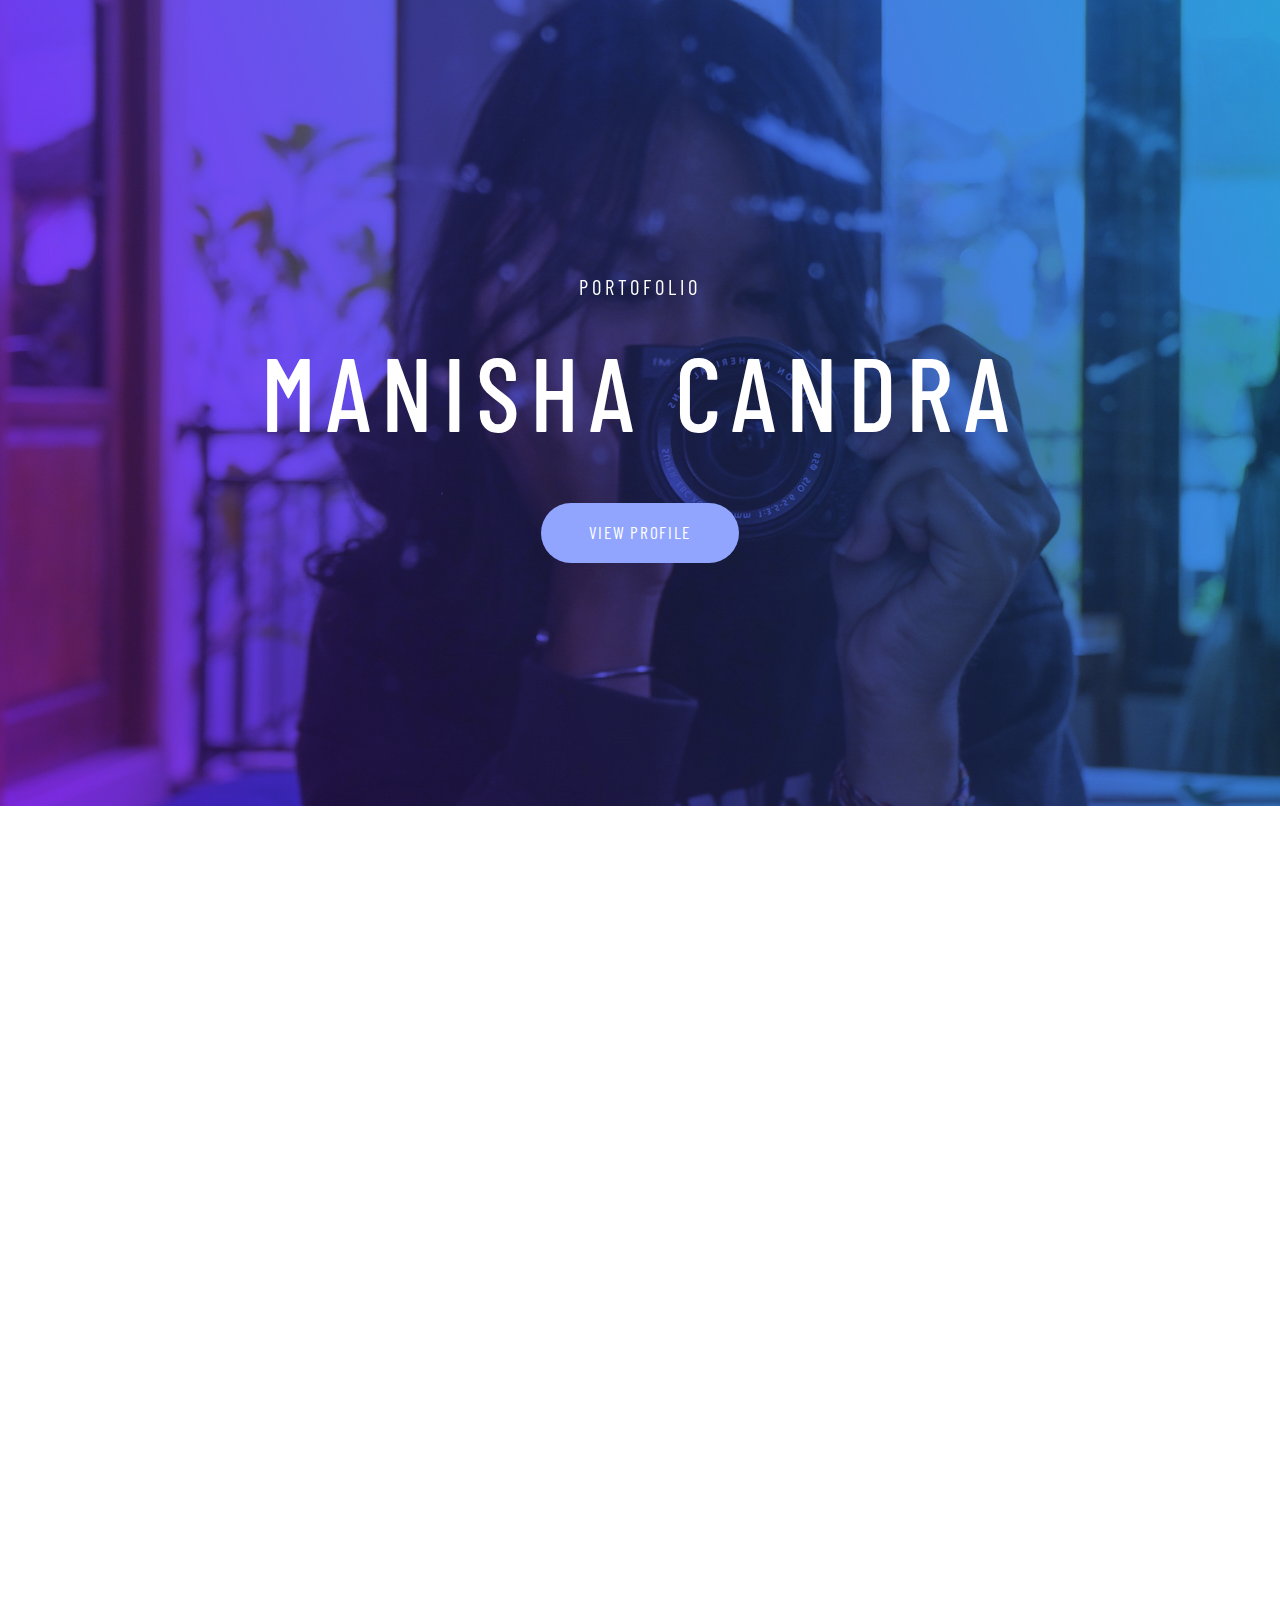
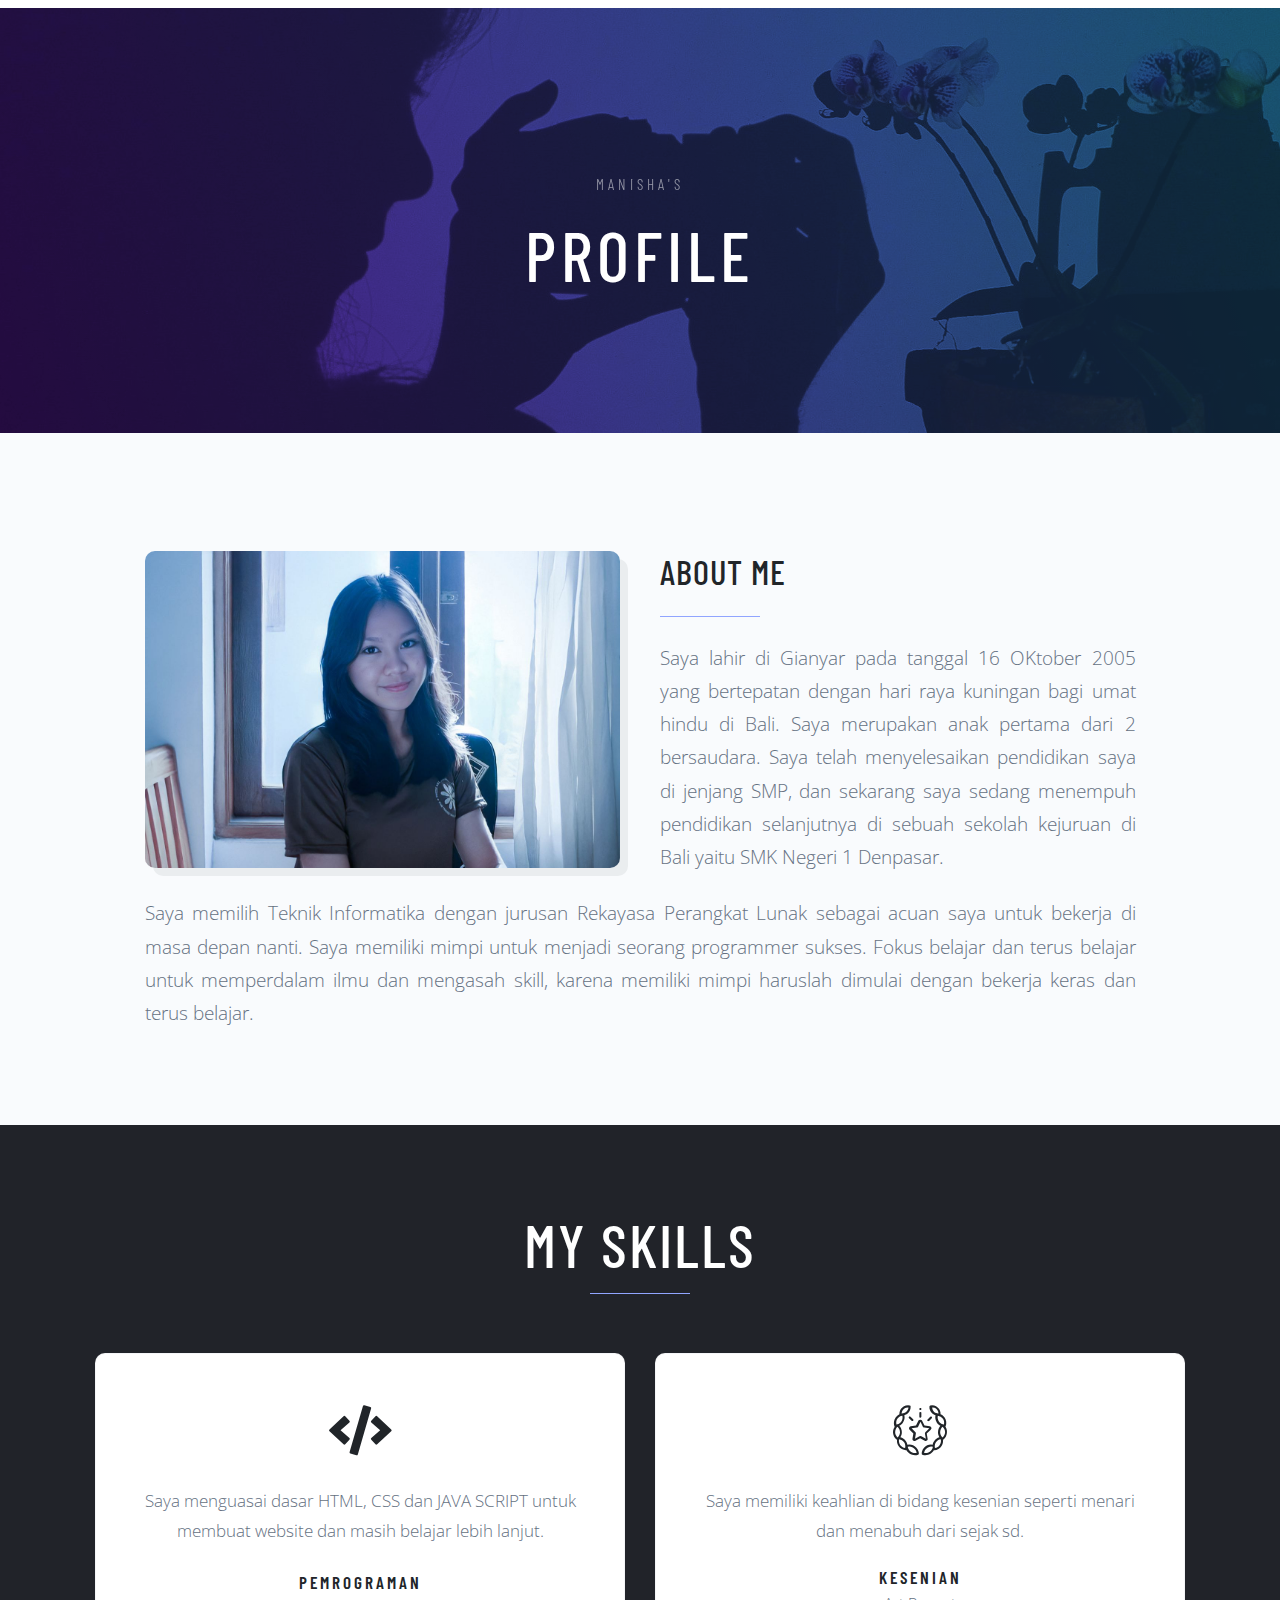
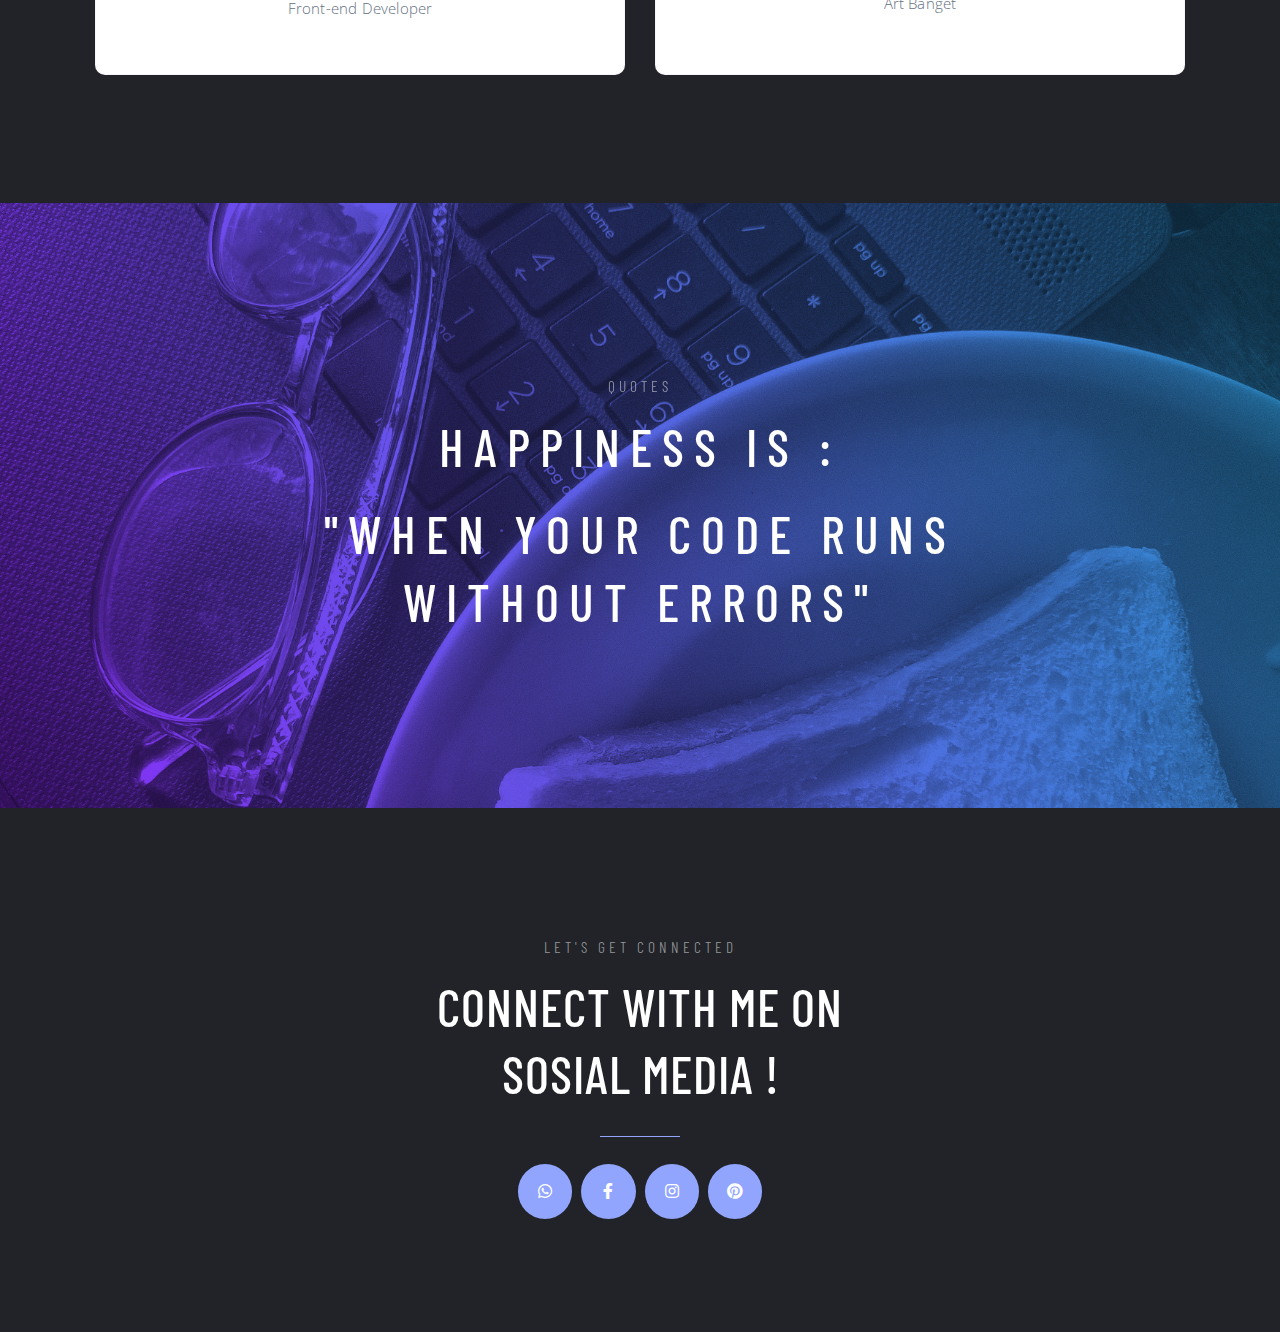
==== index.html @ 3f55c355 "website" ====
<!DOCTYPE html>
<html lang="en-US">
<head>
	<meta charset="UTF-8">
			<title>MC Website</title>
		<meta name="viewport" content="width=device-width, initial-scale=1">
<meta name="robots" content="max-image-preview:large">
<title>MC Website</title>
<link rel="alternate" type="application/rss+xml" title="MC Website &raquo; Feed" href="https://ichamanisha.github.io/website/feed/">
<link rel="alternate" type="application/rss+xml" title="MC Website &raquo; Comments Feed" href="https://ichamanisha.github.io/website/comments/feed/">
<script>
window._wpemojiSettings = {"baseUrl":"https:\/\/s.w.org\/images\/core\/emoji\/14.0.0\/72x72\/","ext":".png","svgUrl":"https:\/\/s.w.org\/images\/core\/emoji\/14.0.0\/svg\/","svgExt":".svg","source":{"concatemoji":"https:\/\/ichamanisha.github.io\/website\/wp-includes\/js\/wp-emoji-release.min.js?ver=6.1.1"}};
/*! This file is auto-generated */
!function(e,a,t){var n,r,o,i=a.createElement("canvas"),p=i.getContext&&i.getContext("2d");function s(e,t){var a=String.fromCharCode,e=(p.clearRect(0,0,i.width,i.height),p.fillText(a.apply(this,e),0,0),i.toDataURL());return p.clearRect(0,0,i.width,i.height),p.fillText(a.apply(this,t),0,0),e===i.toDataURL()}function c(e){var t=a.createElement("script");t.src=e,t.defer=t.type="text/javascript",a.getElementsByTagName("head")[0].appendChild(t)}for(o=Array("flag","emoji"),t.supports={everything:!0,everythingExceptFlag:!0},r=0;r<o.length;r++)t.supports[o[r]]=function(e){if(p&&p.fillText)switch(p.textBaseline="top",p.font="600 32px Arial",e){case"flag":return s([127987,65039,8205,9895,65039],[127987,65039,8203,9895,65039])?!1:!s([55356,56826,55356,56819],[55356,56826,8203,55356,56819])&&!s([55356,57332,56128,56423,56128,56418,56128,56421,56128,56430,56128,56423,56128,56447],[55356,57332,8203,56128,56423,8203,56128,56418,8203,56128,56421,8203,56128,56430,8203,56128,56423,8203,56128,56447]);case"emoji":return!s([129777,127995,8205,129778,127999],[129777,127995,8203,129778,127999])}return!1}(o[r]),t.supports.everything=t.supports.everything&&t.supports[o[r]],"flag"!==o[r]&&(t.supports.everythingExceptFlag=t.supports.everythingExceptFlag&&t.supports[o[r]]);t.supports.everythingExceptFlag=t.supports.everythingExceptFlag&&!t.supports.flag,t.DOMReady=!1,t.readyCallback=function(){t.DOMReady=!0},t.supports.everything||(n=function(){t.readyCallback()},a.addEventListener?(a.addEventListener("DOMContentLoaded",n,!1),e.addEventListener("load",n,!1)):(e.attachEvent("onload",n),a.attachEvent("onreadystatechange",function(){"complete"===a.readyState&&t.readyCallback()})),(e=t.source||{}).concatemoji?c(e.concatemoji):e.wpemoji&&e.twemoji&&(c(e.twemoji),c(e.wpemoji)))}(window,document,window._wpemojiSettings);
</script>
<style>img.wp-smiley,
img.emoji {
	display: inline !important;
	border: none !important;
	box-shadow: none !important;
	height: 1em !important;
	width: 1em !important;
	margin: 0 0.07em !important;
	vertical-align: -0.1em !important;
	background: none !important;
	padding: 0 !important;
}</style>
	<style id="wp-block-library-inline-css">:root{--wp-admin-theme-color:#007cba;--wp-admin-theme-color--rgb:0,124,186;--wp-admin-theme-color-darker-10:#006ba1;--wp-admin-theme-color-darker-10--rgb:0,107,161;--wp-admin-theme-color-darker-20:#005a87;--wp-admin-theme-color-darker-20--rgb:0,90,135;--wp-admin-border-width-focus:2px}@media (-webkit-min-device-pixel-ratio:2),(min-resolution:192dpi){:root{--wp-admin-border-width-focus:1.5px}}.wp-element-button{cursor:pointer}:root{--wp--preset--font-size--normal:16px;--wp--preset--font-size--huge:42px}:root .has-very-light-gray-background-color{background-color:#eee}:root .has-very-dark-gray-background-color{background-color:#313131}:root .has-very-light-gray-color{color:#eee}:root .has-very-dark-gray-color{color:#313131}:root .has-vivid-green-cyan-to-vivid-cyan-blue-gradient-background{background:linear-gradient(135deg,#00d084,#0693e3)}:root .has-purple-crush-gradient-background{background:linear-gradient(135deg,#34e2e4,#4721fb 50%,#ab1dfe)}:root .has-hazy-dawn-gradient-background{background:linear-gradient(135deg,#faaca8,#dad0ec)}:root .has-subdued-olive-gradient-background{background:linear-gradient(135deg,#fafae1,#67a671)}:root .has-atomic-cream-gradient-background{background:linear-gradient(135deg,#fdd79a,#004a59)}:root .has-nightshade-gradient-background{background:linear-gradient(135deg,#330968,#31cdcf)}:root .has-midnight-gradient-background{background:linear-gradient(135deg,#020381,#2874fc)}.has-regular-font-size{font-size:1em}.has-larger-font-size{font-size:2.625em}.has-normal-font-size{font-size:var(--wp--preset--font-size--normal)}.has-huge-font-size{font-size:var(--wp--preset--font-size--huge)}.has-text-align-center{text-align:center}.has-text-align-left{text-align:left}.has-text-align-right{text-align:right}#end-resizable-editor-section{display:none}.aligncenter{clear:both}.items-justified-left{justify-content:flex-start}.items-justified-center{justify-content:center}.items-justified-right{justify-content:flex-end}.items-justified-space-between{justify-content:space-between}.screen-reader-text{border:0;clip:rect(1px,1px,1px,1px);clip-path:inset(50%);height:1px;margin:-1px;overflow:hidden;padding:0;position:absolute;width:1px;word-wrap:normal!important}.screen-reader-text:focus{background-color:#ddd;clip:auto!important;clip-path:none;color:#444;display:block;font-size:1em;height:auto;left:5px;line-height:normal;padding:15px 23px 14px;text-decoration:none;top:5px;width:auto;z-index:100000}html :where(.has-border-color){border-style:solid}html :where([style*=border-top-color]){border-top-style:solid}html :where([style*=border-right-color]){border-right-style:solid}html :where([style*=border-bottom-color]){border-bottom-style:solid}html :where([style*=border-left-color]){border-left-style:solid}html :where([style*=border-width]){border-style:solid}html :where([style*=border-top-width]){border-top-style:solid}html :where([style*=border-right-width]){border-right-style:solid}html :where([style*=border-bottom-width]){border-bottom-style:solid}html :where([style*=border-left-width]){border-left-style:solid}html :where(img[class*=wp-image-]){height:auto;max-width:100%}figure{margin:0 0 1em}</style>
<style id="global-styles-inline-css">body{--wp--preset--color--black: #000000;--wp--preset--color--cyan-bluish-gray: #abb8c3;--wp--preset--color--white: #ffffff;--wp--preset--color--pale-pink: #f78da7;--wp--preset--color--vivid-red: #cf2e2e;--wp--preset--color--luminous-vivid-orange: #ff6900;--wp--preset--color--luminous-vivid-amber: #fcb900;--wp--preset--color--light-green-cyan: #7bdcb5;--wp--preset--color--vivid-green-cyan: #00d084;--wp--preset--color--pale-cyan-blue: #8ed1fc;--wp--preset--color--vivid-cyan-blue: #0693e3;--wp--preset--color--vivid-purple: #9b51e0;--wp--preset--color--base: #ffffff;--wp--preset--color--contrast: #000000;--wp--preset--color--primary: #9DFF20;--wp--preset--color--secondary: #345C00;--wp--preset--color--tertiary: #F6F6F6;--wp--preset--gradient--vivid-cyan-blue-to-vivid-purple: linear-gradient(135deg,rgba(6,147,227,1) 0%,rgb(155,81,224) 100%);--wp--preset--gradient--light-green-cyan-to-vivid-green-cyan: linear-gradient(135deg,rgb(122,220,180) 0%,rgb(0,208,130) 100%);--wp--preset--gradient--luminous-vivid-amber-to-luminous-vivid-orange: linear-gradient(135deg,rgba(252,185,0,1) 0%,rgba(255,105,0,1) 100%);--wp--preset--gradient--luminous-vivid-orange-to-vivid-red: linear-gradient(135deg,rgba(255,105,0,1) 0%,rgb(207,46,46) 100%);--wp--preset--gradient--very-light-gray-to-cyan-bluish-gray: linear-gradient(135deg,rgb(238,238,238) 0%,rgb(169,184,195) 100%);--wp--preset--gradient--cool-to-warm-spectrum: linear-gradient(135deg,rgb(74,234,220) 0%,rgb(151,120,209) 20%,rgb(207,42,186) 40%,rgb(238,44,130) 60%,rgb(251,105,98) 80%,rgb(254,248,76) 100%);--wp--preset--gradient--blush-light-purple: linear-gradient(135deg,rgb(255,206,236) 0%,rgb(152,150,240) 100%);--wp--preset--gradient--blush-bordeaux: linear-gradient(135deg,rgb(254,205,165) 0%,rgb(254,45,45) 50%,rgb(107,0,62) 100%);--wp--preset--gradient--luminous-dusk: linear-gradient(135deg,rgb(255,203,112) 0%,rgb(199,81,192) 50%,rgb(65,88,208) 100%);--wp--preset--gradient--pale-ocean: linear-gradient(135deg,rgb(255,245,203) 0%,rgb(182,227,212) 50%,rgb(51,167,181) 100%);--wp--preset--gradient--electric-grass: linear-gradient(135deg,rgb(202,248,128) 0%,rgb(113,206,126) 100%);--wp--preset--gradient--midnight: linear-gradient(135deg,rgb(2,3,129) 0%,rgb(40,116,252) 100%);--wp--preset--duotone--dark-grayscale: url('#wp-duotone-dark-grayscale');--wp--preset--duotone--grayscale: url('#wp-duotone-grayscale');--wp--preset--duotone--purple-yellow: url('#wp-duotone-purple-yellow');--wp--preset--duotone--blue-red: url('#wp-duotone-blue-red');--wp--preset--duotone--midnight: url('#wp-duotone-midnight');--wp--preset--duotone--magenta-yellow: url('#wp-duotone-magenta-yellow');--wp--preset--duotone--purple-green: url('#wp-duotone-purple-green');--wp--preset--duotone--blue-orange: url('#wp-duotone-blue-orange');--wp--preset--font-size--small: clamp(0.875rem, 0.875rem + ((1vw - 0.48rem) * 0.24), 1rem);--wp--preset--font-size--medium: clamp(1rem, 1rem + ((1vw - 0.48rem) * 0.24), 1.125rem);--wp--preset--font-size--large: clamp(1.75rem, 1.75rem + ((1vw - 0.48rem) * 0.24), 1.875rem);--wp--preset--font-size--x-large: 2.25rem;--wp--preset--font-size--xx-large: clamp(4rem, 4rem + ((1vw - 0.48rem) * 11.538), 10rem);--wp--preset--font-family--dm-sans: "DM Sans", sans-serif;--wp--preset--font-family--ibm-plex-mono: 'IBM Plex Mono', monospace;--wp--preset--font-family--inter: "Inter", sans-serif;--wp--preset--font-family--system-font: -apple-system,BlinkMacSystemFont,"Segoe UI",Roboto,Oxygen-Sans,Ubuntu,Cantarell,"Helvetica Neue",sans-serif;--wp--preset--font-family--source-serif-pro: "Source Serif Pro", serif;--wp--preset--spacing--30: clamp(1.5rem, 5vw, 2rem);--wp--preset--spacing--40: clamp(1.8rem, 1.8rem + ((1vw - 0.48rem) * 2.885), 3rem);--wp--preset--spacing--50: clamp(2.5rem, 8vw, 4.5rem);--wp--preset--spacing--60: clamp(3.75rem, 10vw, 7rem);--wp--preset--spacing--70: clamp(5rem, 5.25rem + ((1vw - 0.48rem) * 9.096), 8rem);--wp--preset--spacing--80: clamp(7rem, 14vw, 11rem);}body { margin: 0;--wp--style--global--content-size: 650px;--wp--style--global--wide-size: 1200px; }.wp-site-blocks { padding-top: var(--wp--style--root--padding-top); padding-bottom: var(--wp--style--root--padding-bottom); }.has-global-padding { padding-right: var(--wp--style--root--padding-right); padding-left: var(--wp--style--root--padding-left); }.has-global-padding :where(.has-global-padding) { padding-right: 0; padding-left: 0; }.has-global-padding > .alignfull { margin-right: calc(var(--wp--style--root--padding-right) * -1); margin-left: calc(var(--wp--style--root--padding-left) * -1); }.has-global-padding :where(.has-global-padding) > .alignfull { margin-right: 0; margin-left: 0; }.has-global-padding > .alignfull:where(:not(.has-global-padding)) > :where([class*="wp-block-"]:not(.alignfull):not([class*="__"]),p,h1,h2,h3,h4,h5,h6,ul,ol) { padding-right: var(--wp--style--root--padding-right); padding-left: var(--wp--style--root--padding-left); }.has-global-padding :where(.has-global-padding) > .alignfull:where(:not(.has-global-padding)) > :where([class*="wp-block-"]:not(.alignfull):not([class*="__"]),p,h1,h2,h3,h4,h5,h6,ul,ol) { padding-right: 0; padding-left: 0; }.wp-site-blocks > .alignleft { float: left; margin-right: 2em; }.wp-site-blocks > .alignright { float: right; margin-left: 2em; }.wp-site-blocks > .aligncenter { justify-content: center; margin-left: auto; margin-right: auto; }.wp-site-blocks > * { margin-block-start: 0; margin-block-end: 0; }.wp-site-blocks > * + * { margin-block-start: 1.5rem; }body { --wp--style--block-gap: 1.5rem; }body .is-layout-flow > *{margin-block-start: 0;margin-block-end: 0;}body .is-layout-flow > * + *{margin-block-start: 1.5rem;margin-block-end: 0;}body .is-layout-constrained > *{margin-block-start: 0;margin-block-end: 0;}body .is-layout-constrained > * + *{margin-block-start: 1.5rem;margin-block-end: 0;}body .is-layout-flex{gap: 1.5rem;}body .is-layout-flow > .alignleft{float: left;margin-inline-start: 0;margin-inline-end: 2em;}body .is-layout-flow > .alignright{float: right;margin-inline-start: 2em;margin-inline-end: 0;}body .is-layout-flow > .aligncenter{margin-left: auto !important;margin-right: auto !important;}body .is-layout-constrained > .alignleft{float: left;margin-inline-start: 0;margin-inline-end: 2em;}body .is-layout-constrained > .alignright{float: right;margin-inline-start: 2em;margin-inline-end: 0;}body .is-layout-constrained > .aligncenter{margin-left: auto !important;margin-right: auto !important;}body .is-layout-constrained > :where(:not(.alignleft):not(.alignright):not(.alignfull)){max-width: var(--wp--style--global--content-size);margin-left: auto !important;margin-right: auto !important;}body .is-layout-constrained > .alignwide{max-width: var(--wp--style--global--wide-size);}body .is-layout-flex{display: flex;}body .is-layout-flex{flex-wrap: wrap;align-items: center;}body .is-layout-flex > *{margin: 0;}body{background-color: var(--wp--preset--color--base);color: var(--wp--preset--color--contrast);font-family: var(--wp--preset--font-family--system-font);font-size: var(--wp--preset--font-size--medium);line-height: 1.6;--wp--style--root--padding-top: var(--wp--preset--spacing--40);--wp--style--root--padding-right: var(--wp--preset--spacing--30);--wp--style--root--padding-bottom: var(--wp--preset--spacing--40);--wp--style--root--padding-left: var(--wp--preset--spacing--30);}a:where(:not(.wp-element-button)){color: var(--wp--preset--color--contrast);text-decoration: underline;}a:where(:not(.wp-element-button)):hover{text-decoration: none;}a:where(:not(.wp-element-button)):focus{text-decoration: underline dashed;}a:where(:not(.wp-element-button)):active{color: var(--wp--preset--color--secondary);text-decoration: none;}h1, h2, h3, h4, h5, h6{font-weight: 400;line-height: 1.4;}h1{font-size: clamp(2.719rem, 2.719rem + ((1vw - 0.48rem) * 1.742), 3.625rem);line-height: 1.2;}h2{font-size: clamp(2.625rem, calc(2.625rem + ((1vw - 0.48rem) * 8.4135)), 3.25rem);line-height: 1.2;}h3{font-size: var(--wp--preset--font-size--x-large);}h4{font-size: var(--wp--preset--font-size--large);}h5{font-size: var(--wp--preset--font-size--medium);font-weight: 700;text-transform: uppercase;}h6{font-size: var(--wp--preset--font-size--medium);text-transform: uppercase;}.wp-element-button, .wp-block-button__link{background-color: var(--wp--preset--color--primary);border-radius: 0;border-width: 0;color: var(--wp--preset--color--contrast);font-family: inherit;font-size: inherit;line-height: inherit;padding: calc(0.667em + 2px) calc(1.333em + 2px);text-decoration: none;}.wp-element-button:visited, .wp-block-button__link:visited{color: var(--wp--preset--color--contrast);}.wp-element-button:hover, .wp-block-button__link:hover{background-color: var(--wp--preset--color--contrast);color: var(--wp--preset--color--base);}.wp-element-button:focus, .wp-block-button__link:focus{background-color: var(--wp--preset--color--contrast);color: var(--wp--preset--color--base);}.wp-element-button:active, .wp-block-button__link:active{background-color: var(--wp--preset--color--secondary);color: var(--wp--preset--color--base);}.has-black-color{color: var(--wp--preset--color--black) !important;}.has-cyan-bluish-gray-color{color: var(--wp--preset--color--cyan-bluish-gray) !important;}.has-white-color{color: var(--wp--preset--color--white) !important;}.has-pale-pink-color{color: var(--wp--preset--color--pale-pink) !important;}.has-vivid-red-color{color: var(--wp--preset--color--vivid-red) !important;}.has-luminous-vivid-orange-color{color: var(--wp--preset--color--luminous-vivid-orange) !important;}.has-luminous-vivid-amber-color{color: var(--wp--preset--color--luminous-vivid-amber) !important;}.has-light-green-cyan-color{color: var(--wp--preset--color--light-green-cyan) !important;}.has-vivid-green-cyan-color{color: var(--wp--preset--color--vivid-green-cyan) !important;}.has-pale-cyan-blue-color{color: var(--wp--preset--color--pale-cyan-blue) !important;}.has-vivid-cyan-blue-color{color: var(--wp--preset--color--vivid-cyan-blue) !important;}.has-vivid-purple-color{color: var(--wp--preset--color--vivid-purple) !important;}.has-base-color{color: var(--wp--preset--color--base) !important;}.has-contrast-color{color: var(--wp--preset--color--contrast) !important;}.has-primary-color{color: var(--wp--preset--color--primary) !important;}.has-secondary-color{color: var(--wp--preset--color--secondary) !important;}.has-tertiary-color{color: var(--wp--preset--color--tertiary) !important;}.has-black-background-color{background-color: var(--wp--preset--color--black) !important;}.has-cyan-bluish-gray-background-color{background-color: var(--wp--preset--color--cyan-bluish-gray) !important;}.has-white-background-color{background-color: var(--wp--preset--color--white) !important;}.has-pale-pink-background-color{background-color: var(--wp--preset--color--pale-pink) !important;}.has-vivid-red-background-color{background-color: var(--wp--preset--color--vivid-red) !important;}.has-luminous-vivid-orange-background-color{background-color: var(--wp--preset--color--luminous-vivid-orange) !important;}.has-luminous-vivid-amber-background-color{background-color: var(--wp--preset--color--luminous-vivid-amber) !important;}.has-light-green-cyan-background-color{background-color: var(--wp--preset--color--light-green-cyan) !important;}.has-vivid-green-cyan-background-color{background-color: var(--wp--preset--color--vivid-green-cyan) !important;}.has-pale-cyan-blue-background-color{background-color: var(--wp--preset--color--pale-cyan-blue) !important;}.has-vivid-cyan-blue-background-color{background-color: var(--wp--preset--color--vivid-cyan-blue) !important;}.has-vivid-purple-background-color{background-color: var(--wp--preset--color--vivid-purple) !important;}.has-base-background-color{background-color: var(--wp--preset--color--base) !important;}.has-contrast-background-color{background-color: var(--wp--preset--color--contrast) !important;}.has-primary-background-color{background-color: var(--wp--preset--color--primary) !important;}.has-secondary-background-color{background-color: var(--wp--preset--color--secondary) !important;}.has-tertiary-background-color{background-color: var(--wp--preset--color--tertiary) !important;}.has-black-border-color{border-color: var(--wp--preset--color--black) !important;}.has-cyan-bluish-gray-border-color{border-color: var(--wp--preset--color--cyan-bluish-gray) !important;}.has-white-border-color{border-color: var(--wp--preset--color--white) !important;}.has-pale-pink-border-color{border-color: var(--wp--preset--color--pale-pink) !important;}.has-vivid-red-border-color{border-color: var(--wp--preset--color--vivid-red) !important;}.has-luminous-vivid-orange-border-color{border-color: var(--wp--preset--color--luminous-vivid-orange) !important;}.has-luminous-vivid-amber-border-color{border-color: var(--wp--preset--color--luminous-vivid-amber) !important;}.has-light-green-cyan-border-color{border-color: var(--wp--preset--color--light-green-cyan) !important;}.has-vivid-green-cyan-border-color{border-color: var(--wp--preset--color--vivid-green-cyan) !important;}.has-pale-cyan-blue-border-color{border-color: var(--wp--preset--color--pale-cyan-blue) !important;}.has-vivid-cyan-blue-border-color{border-color: var(--wp--preset--color--vivid-cyan-blue) !important;}.has-vivid-purple-border-color{border-color: var(--wp--preset--color--vivid-purple) !important;}.has-base-border-color{border-color: var(--wp--preset--color--base) !important;}.has-contrast-border-color{border-color: var(--wp--preset--color--contrast) !important;}.has-primary-border-color{border-color: var(--wp--preset--color--primary) !important;}.has-secondary-border-color{border-color: var(--wp--preset--color--secondary) !important;}.has-tertiary-border-color{border-color: var(--wp--preset--color--tertiary) !important;}.has-vivid-cyan-blue-to-vivid-purple-gradient-background{background: var(--wp--preset--gradient--vivid-cyan-blue-to-vivid-purple) !important;}.has-light-green-cyan-to-vivid-green-cyan-gradient-background{background: var(--wp--preset--gradient--light-green-cyan-to-vivid-green-cyan) !important;}.has-luminous-vivid-amber-to-luminous-vivid-orange-gradient-background{background: var(--wp--preset--gradient--luminous-vivid-amber-to-luminous-vivid-orange) !important;}.has-luminous-vivid-orange-to-vivid-red-gradient-background{background: var(--wp--preset--gradient--luminous-vivid-orange-to-vivid-red) !important;}.has-very-light-gray-to-cyan-bluish-gray-gradient-background{background: var(--wp--preset--gradient--very-light-gray-to-cyan-bluish-gray) !important;}.has-cool-to-warm-spectrum-gradient-background{background: var(--wp--preset--gradient--cool-to-warm-spectrum) !important;}.has-blush-light-purple-gradient-background{background: var(--wp--preset--gradient--blush-light-purple) !important;}.has-blush-bordeaux-gradient-background{background: var(--wp--preset--gradient--blush-bordeaux) !important;}.has-luminous-dusk-gradient-background{background: var(--wp--preset--gradient--luminous-dusk) !important;}.has-pale-ocean-gradient-background{background: var(--wp--preset--gradient--pale-ocean) !important;}.has-electric-grass-gradient-background{background: var(--wp--preset--gradient--electric-grass) !important;}.has-midnight-gradient-background{background: var(--wp--preset--gradient--midnight) !important;}.has-small-font-size{font-size: var(--wp--preset--font-size--small) !important;}.has-medium-font-size{font-size: var(--wp--preset--font-size--medium) !important;}.has-large-font-size{font-size: var(--wp--preset--font-size--large) !important;}.has-x-large-font-size{font-size: var(--wp--preset--font-size--x-large) !important;}.has-xx-large-font-size{font-size: var(--wp--preset--font-size--xx-large) !important;}.has-dm-sans-font-family{font-family: var(--wp--preset--font-family--dm-sans) !important;}.has-ibm-plex-mono-font-family{font-family: var(--wp--preset--font-family--ibm-plex-mono) !important;}.has-inter-font-family{font-family: var(--wp--preset--font-family--inter) !important;}.has-system-font-font-family{font-family: var(--wp--preset--font-family--system-font) !important;}.has-source-serif-pro-font-family{font-family: var(--wp--preset--font-family--source-serif-pro) !important;}</style>
<style id="wp-webfonts-inline-css">@font-face{font-family:"DM Sans";font-style:normal;font-weight:400;font-display:fallback;src:local("DM Sans"), url('https://ichamanisha.github.io/website/wp-content/themes/twentytwentythree/assets/fonts/dm-sans/DMSans-Regular.woff2') format('woff2');font-stretch:normal;}@font-face{font-family:"DM Sans";font-style:italic;font-weight:400;font-display:fallback;src:local("DM Sans"), url('https://ichamanisha.github.io/website/wp-content/themes/twentytwentythree/assets/fonts/dm-sans/DMSans-Regular-Italic.woff2') format('woff2');font-stretch:normal;}@font-face{font-family:"DM Sans";font-style:normal;font-weight:700;font-display:fallback;src:local("DM Sans"), url('https://ichamanisha.github.io/website/wp-content/themes/twentytwentythree/assets/fonts/dm-sans/DMSans-Bold.woff2') format('woff2');font-stretch:normal;}@font-face{font-family:"DM Sans";font-style:italic;font-weight:700;font-display:fallback;src:local("DM Sans"), url('https://ichamanisha.github.io/website/wp-content/themes/twentytwentythree/assets/fonts/dm-sans/DMSans-Bold-Italic.woff2') format('woff2');font-stretch:normal;}@font-face{font-family:"IBM Plex Mono";font-style:normal;font-weight:300;font-display:block;src:local("IBM Plex Mono"), url('https://ichamanisha.github.io/website/wp-content/themes/twentytwentythree/assets/fonts/ibm-plex-mono/IBMPlexMono-Light.woff2') format('woff2');font-stretch:normal;}@font-face{font-family:"IBM Plex Mono";font-style:normal;font-weight:400;font-display:block;src:local("IBM Plex Mono"), url('https://ichamanisha.github.io/website/wp-content/themes/twentytwentythree/assets/fonts/ibm-plex-mono/IBMPlexMono-Regular.woff2') format('woff2');font-stretch:normal;}@font-face{font-family:"IBM Plex Mono";font-style:italic;font-weight:400;font-display:block;src:local("IBM Plex Mono"), url('https://ichamanisha.github.io/website/wp-content/themes/twentytwentythree/assets/fonts/ibm-plex-mono/IBMPlexMono-Italic.woff2') format('woff2');font-stretch:normal;}@font-face{font-family:"IBM Plex Mono";font-style:normal;font-weight:700;font-display:block;src:local("IBM Plex Mono"), url('https://ichamanisha.github.io/website/wp-content/themes/twentytwentythree/assets/fonts/ibm-plex-mono/IBMPlexMono-Bold.woff2') format('woff2');font-stretch:normal;}@font-face{font-family:Inter;font-style:normal;font-weight:200 900;font-display:fallback;src:local(Inter), url('https://ichamanisha.github.io/website/wp-content/themes/twentytwentythree/assets/fonts/inter/Inter-VariableFont_slnt,wght.ttf') format('truetype');font-stretch:normal;}@font-face{font-family:"Source Serif Pro";font-style:normal;font-weight:200 900;font-display:fallback;src:local("Source Serif Pro"), url('https://ichamanisha.github.io/website/wp-content/themes/twentytwentythree/assets/fonts/source-serif-pro/SourceSerif4Variable-Roman.ttf.woff2') format('woff2');font-stretch:normal;}@font-face{font-family:"Source Serif Pro";font-style:italic;font-weight:200 900;font-display:fallback;src:local("Source Serif Pro"), url('https://ichamanisha.github.io/website/wp-content/themes/twentytwentythree/assets/fonts/source-serif-pro/SourceSerif4Variable-Italic.ttf.woff2') format('woff2');font-stretch:normal;}</style>
<link rel="stylesheet" id="elementor-icons-ekiticons-css" href="https://ichamanisha.github.io/website/wp-content/plugins/elementskit-lite/modules/elementskit-icon-pack/assets/css/ekiticons.css?ver=2.8.5" media="all">
<link rel="stylesheet" id="elementor-icons-css" href="https://ichamanisha.github.io/website/wp-content/plugins/elementor/assets/lib/eicons/css/elementor-icons.min.css?ver=5.16.0" media="all">
<link rel="stylesheet" id="elementor-frontend-css" href="https://ichamanisha.github.io/website/wp-content/plugins/elementor/assets/css/frontend-lite.min.css?ver=3.9.1" media="all">
<link rel="stylesheet" id="elementor-post-8-css" href="https://ichamanisha.github.io/website/wp-content/uploads/elementor/css/post-8.css?ver=1678159845" media="all">
<link rel="stylesheet" id="elementor-pro-css" href="https://ichamanisha.github.io/website/wp-content/plugins/elementor-pro/assets/css/frontend-lite.min.css?ver=3.7.3" media="all">
<link rel="stylesheet" id="elementor-global-css" href="https://ichamanisha.github.io/website/wp-content/uploads/elementor/css/global.css?ver=1678161214" media="all">
<link rel="stylesheet" id="elementor-post-13-css" href="https://ichamanisha.github.io/website/wp-content/uploads/elementor/css/post-13.css?ver=1678335169" media="all">
<link rel="stylesheet" id="ekit-widget-styles-css" href="https://ichamanisha.github.io/website/wp-content/plugins/elementskit-lite/widgets/init/assets/css/widget-styles.css?ver=2.8.5" media="all">
<link rel="stylesheet" id="ekit-responsive-css" href="https://ichamanisha.github.io/website/wp-content/plugins/elementskit-lite/widgets/init/assets/css/responsive.css?ver=2.8.5" media="all">
<link rel="stylesheet" id="google-fonts-1-css" href="https://fonts.googleapis.com/css?family=Roboto%3A100%2C100italic%2C200%2C200italic%2C300%2C300italic%2C400%2C400italic%2C500%2C500italic%2C600%2C600italic%2C700%2C700italic%2C800%2C800italic%2C900%2C900italic%7CRoboto+Slab%3A100%2C100italic%2C200%2C200italic%2C300%2C300italic%2C400%2C400italic%2C500%2C500italic%2C600%2C600italic%2C700%2C700italic%2C800%2C800italic%2C900%2C900italic%7CBarlow+Condensed%3A100%2C100italic%2C200%2C200italic%2C300%2C300italic%2C400%2C400italic%2C500%2C500italic%2C600%2C600italic%2C700%2C700italic%2C800%2C800italic%2C900%2C900italic%7COpen+Sans%3A100%2C100italic%2C200%2C200italic%2C300%2C300italic%2C400%2C400italic%2C500%2C500italic%2C600%2C600italic%2C700%2C700italic%2C800%2C800italic%2C900%2C900italic&#038;display=swap&#038;ver=6.1.1" media="all">
<link rel="stylesheet" id="elementor-icons-shared-0-css" href="https://ichamanisha.github.io/website/wp-content/plugins/elementor/assets/lib/font-awesome/css/fontawesome.min.css?ver=5.15.3" media="all">
<link rel="stylesheet" id="elementor-icons-fa-solid-css" href="https://ichamanisha.github.io/website/wp-content/plugins/elementor/assets/lib/font-awesome/css/solid.min.css?ver=5.15.3" media="all">
<link rel="stylesheet" id="elementor-icons-fa-brands-css" href="https://ichamanisha.github.io/website/wp-content/plugins/elementor/assets/lib/font-awesome/css/brands.min.css?ver=5.15.3" media="all">
<link rel="preconnect" href="https://fonts.gstatic.com/" crossorigin>
<script src="https://ichamanisha.github.io/website/wp-includes/js/jquery/jquery.min.js?ver=3.6.1" id="jquery-core-js"></script>
<script src="https://ichamanisha.github.io/website/wp-includes/js/jquery/jquery-migrate.min.js?ver=3.3.2" id="jquery-migrate-js"></script>
<link rel="https://api.w.org/" href="https://ichamanisha.github.io/website/wp-json/">
<link rel="alternate" type="application/json" href="https://ichamanisha.github.io/website/wp-json/wp/v2/pages/13">
<link rel="EditURI" type="application/rsd+xml" title="RSD" href="https://ichamanisha.github.io/website/xmlrpc.php?rsd">
<link rel="wlwmanifest" type="application/wlwmanifest+xml" href="https://ichamanisha.github.io/website/wp-includes/wlwmanifest.xml">
<meta name="generator" content="WordPress 6.1.1">
<link rel="canonical" href="https://ichamanisha.github.io/website/">
<link rel="shortlink" href="https://ichamanisha.github.io/website/">
<link rel="alternate" type="application/json+oembed" href="https://ichamanisha.github.io/website/wp-json/oembed/1.0/embed?url=https%3A%2F%2Fichamanisha.github.io%2Fwebsite%2F">
<link rel="alternate" type="text/xml+oembed" href="https://ichamanisha.github.io/website/wp-json/oembed/1.0/embed?url=https%3A%2F%2Fichamanisha.github.io%2Fwebsite%2F#038;format=xml">
	<meta name="viewport" content="width=device-width, initial-scale=1.0, viewport-fit=cover">
</head>
<body class="home page-template page-template-elementor_canvas page page-id-13 wp-embed-responsive elementor-default elementor-template-canvas elementor-kit-8 elementor-page elementor-page-13">
	<svg xmlns="http://www.w3.org/2000/svg" viewbox="0 0 0 0" width="0" height="0" focusable="false" role="none" style="visibility: hidden; position: absolute; left: -9999px; overflow: hidden;"><defs><filter id="wp-duotone-dark-grayscale"><fecolormatrix color-interpolation-filters="sRGB" type="matrix" values=" .299 .587 .114 0 0 .299 .587 .114 0 0 .299 .587 .114 0 0 .299 .587 .114 0 0 "></fecolormatrix><fecomponenttransfer color-interpolation-filters="sRGB"><fefuncr type="table" tablevalues="0 0.49803921568627"></fefuncr><fefuncg type="table" tablevalues="0 0.49803921568627"></fefuncg><fefuncb type="table" tablevalues="0 0.49803921568627"></fefuncb><fefunca type="table" tablevalues="1 1"></fefunca></fecomponenttransfer><fecomposite in2="SourceGraphic" operator="in"></fecomposite></filter></defs></svg><svg xmlns="http://www.w3.org/2000/svg" viewbox="0 0 0 0" width="0" height="0" focusable="false" role="none" style="visibility: hidden; position: absolute; left: -9999px; overflow: hidden;"><defs><filter id="wp-duotone-grayscale"><fecolormatrix color-interpolation-filters="sRGB" type="matrix" values=" .299 .587 .114 0 0 .299 .587 .114 0 0 .299 .587 .114 0 0 .299 .587 .114 0 0 "></fecolormatrix><fecomponenttransfer color-interpolation-filters="sRGB"><fefuncr type="table" tablevalues="0 1"></fefuncr><fefuncg type="table" tablevalues="0 1"></fefuncg><fefuncb type="table" tablevalues="0 1"></fefuncb><fefunca type="table" tablevalues="1 1"></fefunca></fecomponenttransfer><fecomposite in2="SourceGraphic" operator="in"></fecomposite></filter></defs></svg><svg xmlns="http://www.w3.org/2000/svg" viewbox="0 0 0 0" width="0" height="0" focusable="false" role="none" style="visibility: hidden; position: absolute; left: -9999px; overflow: hidden;"><defs><filter id="wp-duotone-purple-yellow"><fecolormatrix color-interpolation-filters="sRGB" type="matrix" values=" .299 .587 .114 0 0 .299 .587 .114 0 0 .299 .587 .114 0 0 .299 .587 .114 0 0 "></fecolormatrix><fecomponenttransfer color-interpolation-filters="sRGB"><fefuncr type="table" tablevalues="0.54901960784314 0.98823529411765"></fefuncr><fefuncg type="table" tablevalues="0 1"></fefuncg><fefuncb type="table" tablevalues="0.71764705882353 0.25490196078431"></fefuncb><fefunca type="table" tablevalues="1 1"></fefunca></fecomponenttransfer><fecomposite in2="SourceGraphic" operator="in"></fecomposite></filter></defs></svg><svg xmlns="http://www.w3.org/2000/svg" viewbox="0 0 0 0" width="0" height="0" focusable="false" role="none" style="visibility: hidden; position: absolute; left: -9999px; overflow: hidden;"><defs><filter id="wp-duotone-blue-red"><fecolormatrix color-interpolation-filters="sRGB" type="matrix" values=" .299 .587 .114 0 0 .299 .587 .114 0 0 .299 .587 .114 0 0 .299 .587 .114 0 0 "></fecolormatrix><fecomponenttransfer color-interpolation-filters="sRGB"><fefuncr type="table" tablevalues="0 1"></fefuncr><fefuncg type="table" tablevalues="0 0.27843137254902"></fefuncg><fefuncb type="table" tablevalues="0.5921568627451 0.27843137254902"></fefuncb><fefunca type="table" tablevalues="1 1"></fefunca></fecomponenttransfer><fecomposite in2="SourceGraphic" operator="in"></fecomposite></filter></defs></svg><svg xmlns="http://www.w3.org/2000/svg" viewbox="0 0 0 0" width="0" height="0" focusable="false" role="none" style="visibility: hidden; position: absolute; left: -9999px; overflow: hidden;"><defs><filter id="wp-duotone-midnight"><fecolormatrix color-interpolation-filters="sRGB" type="matrix" values=" .299 .587 .114 0 0 .299 .587 .114 0 0 .299 .587 .114 0 0 .299 .587 .114 0 0 "></fecolormatrix><fecomponenttransfer color-interpolation-filters="sRGB"><fefuncr type="table" tablevalues="0 0"></fefuncr><fefuncg type="table" tablevalues="0 0.64705882352941"></fefuncg><fefuncb type="table" tablevalues="0 1"></fefuncb><fefunca type="table" tablevalues="1 1"></fefunca></fecomponenttransfer><fecomposite in2="SourceGraphic" operator="in"></fecomposite></filter></defs></svg><svg xmlns="http://www.w3.org/2000/svg" viewbox="0 0 0 0" width="0" height="0" focusable="false" role="none" style="visibility: hidden; position: absolute; left: -9999px; overflow: hidden;"><defs><filter id="wp-duotone-magenta-yellow"><fecolormatrix color-interpolation-filters="sRGB" type="matrix" values=" .299 .587 .114 0 0 .299 .587 .114 0 0 .299 .587 .114 0 0 .299 .587 .114 0 0 "></fecolormatrix><fecomponenttransfer color-interpolation-filters="sRGB"><fefuncr type="table" tablevalues="0.78039215686275 1"></fefuncr><fefuncg type="table" tablevalues="0 0.94901960784314"></fefuncg><fefuncb type="table" tablevalues="0.35294117647059 0.47058823529412"></fefuncb><fefunca type="table" tablevalues="1 1"></fefunca></fecomponenttransfer><fecomposite in2="SourceGraphic" operator="in"></fecomposite></filter></defs></svg><svg xmlns="http://www.w3.org/2000/svg" viewbox="0 0 0 0" width="0" height="0" focusable="false" role="none" style="visibility: hidden; position: absolute; left: -9999px; overflow: hidden;"><defs><filter id="wp-duotone-purple-green"><fecolormatrix color-interpolation-filters="sRGB" type="matrix" values=" .299 .587 .114 0 0 .299 .587 .114 0 0 .299 .587 .114 0 0 .299 .587 .114 0 0 "></fecolormatrix><fecomponenttransfer color-interpolation-filters="sRGB"><fefuncr type="table" tablevalues="0.65098039215686 0.40392156862745"></fefuncr><fefuncg type="table" tablevalues="0 1"></fefuncg><fefuncb type="table" tablevalues="0.44705882352941 0.4"></fefuncb><fefunca type="table" tablevalues="1 1"></fefunca></fecomponenttransfer><fecomposite in2="SourceGraphic" operator="in"></fecomposite></filter></defs></svg><svg xmlns="http://www.w3.org/2000/svg" viewbox="0 0 0 0" width="0" height="0" focusable="false" role="none" style="visibility: hidden; position: absolute; left: -9999px; overflow: hidden;"><defs><filter id="wp-duotone-blue-orange"><fecolormatrix color-interpolation-filters="sRGB" type="matrix" values=" .299 .587 .114 0 0 .299 .587 .114 0 0 .299 .587 .114 0 0 .299 .587 .114 0 0 "></fecolormatrix><fecomponenttransfer color-interpolation-filters="sRGB"><fefuncr type="table" tablevalues="0.098039215686275 1"></fefuncr><fefuncg type="table" tablevalues="0 0.66274509803922"></fefuncg><fefuncb type="table" tablevalues="0.84705882352941 0.41960784313725"></fefuncb><fefunca type="table" tablevalues="1 1"></fefunca></fecomponenttransfer><fecomposite in2="SourceGraphic" operator="in"></fecomposite></filter></defs></svg>		<div data-elementor-type="wp-page" data-elementor-id="13" class="elementor elementor-13">
									<section class="elementor-section elementor-top-section elementor-element elementor-element-5539faa0 elementor-section-height-min-height elementor-section-items-stretch elementor-section-boxed elementor-section-height-default elementor-invisible" data-id="5539faa0" data-element_type="section" data-settings="{&quot;background_background&quot;:&quot;gradient&quot;,&quot;animation&quot;:&quot;zoomIn&quot;}">
							<div class="elementor-background-overlay"></div>
							<div class="elementor-container elementor-column-gap-default">
					<div class="elementor-column elementor-col-100 elementor-top-column elementor-element elementor-element-2d90e872" data-id="2d90e872" data-element_type="column">
			<div class="elementor-widget-wrap elementor-element-populated">
								<div class="elementor-element elementor-element-2f60e589 elementor-widget elementor-widget-heading" data-id="2f60e589" data-element_type="widget" data-widget_type="heading.default">
				<div class="elementor-widget-container">
			<style>/*! elementor - v3.9.1 - 14-12-2022 */
.elementor-heading-title{padding:0;margin:0;line-height:1}.elementor-widget-heading .elementor-heading-title[class*=elementor-size-]>a{color:inherit;font-size:inherit;line-height:inherit}.elementor-widget-heading .elementor-heading-title.elementor-size-small{font-size:15px}.elementor-widget-heading .elementor-heading-title.elementor-size-medium{font-size:19px}.elementor-widget-heading .elementor-heading-title.elementor-size-large{font-size:29px}.elementor-widget-heading .elementor-heading-title.elementor-size-xl{font-size:39px}.elementor-widget-heading .elementor-heading-title.elementor-size-xxl{font-size:59px}</style>
<h3 class="elementor-heading-title elementor-size-default">portofolio</h3>		</div>
				</div>
				<div class="elementor-element elementor-element-7eda6cfb animated-fast elementor-invisible elementor-widget elementor-widget-heading" data-id="7eda6cfb" data-element_type="widget" data-settings="{&quot;_animation&quot;:&quot;zoomIn&quot;,&quot;_animation_delay&quot;:200}" data-widget_type="heading.default">
				<div class="elementor-widget-container">
			<h1 class="elementor-heading-title elementor-size-default">Manisha candra</h1>		</div>
				</div>
				<div class="elementor-element elementor-element-4aba892e elementor-tablet-align-center elementor-align-center elementor-invisible elementor-widget elementor-widget-button" data-id="4aba892e" data-element_type="widget" data-settings="{&quot;_animation&quot;:&quot;fadeIn&quot;,&quot;_animation_delay&quot;:400}" data-widget_type="button.default">
				<div class="elementor-widget-container">
					<div class="elementor-button-wrapper">
			<a href="#profile" class="elementor-button-link elementor-button elementor-size-lg elementor-animation-float" role="button">
						<span class="elementor-button-content-wrapper">
						<span class="elementor-button-text">view profile</span>
		</span>
					</a>
		</div>
				</div>
				</div>
					</div>
		</div>
							</div>
		</section>
				<section class="elementor-section elementor-top-section elementor-element elementor-element-50cab550 elementor-section-boxed elementor-section-height-default elementor-section-height-default" data-id="50cab550" data-element_type="section" data-settings="{&quot;background_background&quot;:&quot;classic&quot;}">
						<div class="elementor-container elementor-column-gap-wider">
					<div class="elementor-column elementor-col-100 elementor-top-column elementor-element elementor-element-32a41027" data-id="32a41027" data-element_type="column">
			<div class="elementor-widget-wrap elementor-element-populated">
								<section class="elementor-section elementor-inner-section elementor-element elementor-element-2ba07c31 elementor-section-boxed elementor-section-height-default elementor-section-height-default elementor-invisible" data-id="2ba07c31" data-element_type="section" data-settings="{&quot;background_background&quot;:&quot;classic&quot;,&quot;animation&quot;:&quot;fadeIn&quot;}">
						<div class="elementor-container elementor-column-gap-default">
					<div class="elementor-column elementor-col-100 elementor-inner-column elementor-element elementor-element-12ab1459" data-id="12ab1459" data-element_type="column">
			<div class="elementor-widget-wrap elementor-element-populated">
								<div class="elementor-element elementor-element-70de80db elementor-widget elementor-widget-heading" data-id="70de80db" data-element_type="widget" data-widget_type="heading.default">
				<div class="elementor-widget-container">
			<h3 class="elementor-heading-title elementor-size-default">Hi there !</h3>		</div>
				</div>
				<div class="elementor-element elementor-element-39586e85 elementor-widget elementor-widget-heading" data-id="39586e85" data-element_type="widget" data-widget_type="heading.default">
				<div class="elementor-widget-container">
			<h2 class="elementor-heading-title elementor-size-default">I'M dewa ayu manisha candra</h2>		</div>
				</div>
				<div class="elementor-element elementor-element-1becfff2 elementor-widget-divider--view-line elementor-widget elementor-widget-divider" data-id="1becfff2" data-element_type="widget" data-widget_type="divider.default">
				<div class="elementor-widget-container">
			<style>/*! elementor - v3.9.1 - 14-12-2022 */
.elementor-widget-divider{--divider-border-style:none;--divider-border-width:1px;--divider-color:#2c2c2c;--divider-icon-size:20px;--divider-element-spacing:10px;--divider-pattern-height:24px;--divider-pattern-size:20px;--divider-pattern-url:none;--divider-pattern-repeat:repeat-x}.elementor-widget-divider .elementor-divider{display:flex}.elementor-widget-divider .elementor-divider__text{font-size:15px;line-height:1;max-width:95%}.elementor-widget-divider .elementor-divider__element{margin:0 var(--divider-element-spacing);flex-shrink:0}.elementor-widget-divider .elementor-icon{font-size:var(--divider-icon-size)}.elementor-widget-divider .elementor-divider-separator{display:flex;margin:0;direction:ltr}.elementor-widget-divider--view-line_icon .elementor-divider-separator,.elementor-widget-divider--view-line_text .elementor-divider-separator{align-items:center}.elementor-widget-divider--view-line_icon .elementor-divider-separator:after,.elementor-widget-divider--view-line_icon .elementor-divider-separator:before,.elementor-widget-divider--view-line_text .elementor-divider-separator:after,.elementor-widget-divider--view-line_text .elementor-divider-separator:before{display:block;content:"";border-bottom:0;flex-grow:1;border-top:var(--divider-border-width) var(--divider-border-style) var(--divider-color)}.elementor-widget-divider--element-align-left .elementor-divider .elementor-divider-separator>.elementor-divider__svg:first-of-type{flex-grow:0;flex-shrink:100}.elementor-widget-divider--element-align-left .elementor-divider-separator:before{content:none}.elementor-widget-divider--element-align-left .elementor-divider__element{margin-left:0}.elementor-widget-divider--element-align-right .elementor-divider .elementor-divider-separator>.elementor-divider__svg:last-of-type{flex-grow:0;flex-shrink:100}.elementor-widget-divider--element-align-right .elementor-divider-separator:after{content:none}.elementor-widget-divider--element-align-right .elementor-divider__element{margin-right:0}.elementor-widget-divider:not(.elementor-widget-divider--view-line_text):not(.elementor-widget-divider--view-line_icon) .elementor-divider-separator{border-top:var(--divider-border-width) var(--divider-border-style) var(--divider-color)}.elementor-widget-divider--separator-type-pattern{--divider-border-style:none}.elementor-widget-divider--separator-type-pattern.elementor-widget-divider--view-line .elementor-divider-separator,.elementor-widget-divider--separator-type-pattern:not(.elementor-widget-divider--view-line) .elementor-divider-separator:after,.elementor-widget-divider--separator-type-pattern:not(.elementor-widget-divider--view-line) .elementor-divider-separator:before,.elementor-widget-divider--separator-type-pattern:not([class*=elementor-widget-divider--view]) .elementor-divider-separator{width:100%;min-height:var(--divider-pattern-height);-webkit-mask-size:var(--divider-pattern-size) 100%;mask-size:var(--divider-pattern-size) 100%;-webkit-mask-repeat:var(--divider-pattern-repeat);mask-repeat:var(--divider-pattern-repeat);background-color:var(--divider-color);-webkit-mask-image:var(--divider-pattern-url);mask-image:var(--divider-pattern-url)}.elementor-widget-divider--no-spacing{--divider-pattern-size:auto}.elementor-widget-divider--bg-round{--divider-pattern-repeat:round}.rtl .elementor-widget-divider .elementor-divider__text{direction:rtl}.e-con-inner>.elementor-widget-divider,.e-con>.elementor-widget-divider{width:var(--container-widget-width);--flex-grow:var(--container-widget-flex-grow)}</style>		<div class="elementor-divider">
			<span class="elementor-divider-separator">
						</span>
		</div>
				</div>
				</div>
				<div class="elementor-element elementor-element-44bb34a0 elementor-widget elementor-widget-text-editor" data-id="44bb34a0" data-element_type="widget" data-widget_type="text-editor.default">
				<div class="elementor-widget-container">
			<style>/*! elementor - v3.9.1 - 14-12-2022 */
.elementor-widget-text-editor.elementor-drop-cap-view-stacked .elementor-drop-cap{background-color:#818a91;color:#fff}.elementor-widget-text-editor.elementor-drop-cap-view-framed .elementor-drop-cap{color:#818a91;border:3px solid;background-color:transparent}.elementor-widget-text-editor:not(.elementor-drop-cap-view-default) .elementor-drop-cap{margin-top:8px}.elementor-widget-text-editor:not(.elementor-drop-cap-view-default) .elementor-drop-cap-letter{width:1em;height:1em}.elementor-widget-text-editor .elementor-drop-cap{float:left;text-align:center;line-height:1;font-size:50px}.elementor-widget-text-editor .elementor-drop-cap-letter{display:inline-block}</style>				<p><span style="font-size: 16.8px;">Siswi dari SMK Negeri 1 Denpasar yang memilih untuk memasuki dunia Teknik Informatika dengan jurusannya yaitu Rekayasa Perangkat Lunak</span></p>						</div>
				</div>
					</div>
		</div>
							</div>
		</section>
				<section class="elementor-section elementor-inner-section elementor-element elementor-element-61d996cd elementor-section-boxed elementor-section-height-default elementor-section-height-default" data-id="61d996cd" data-element_type="section" data-settings="{&quot;background_background&quot;:&quot;classic&quot;}">
						<div class="elementor-container elementor-column-gap-default">
					<div class="elementor-column elementor-col-50 elementor-inner-column elementor-element elementor-element-695c2584 elementor-invisible" data-id="695c2584" data-element_type="column" data-settings="{&quot;background_background&quot;:&quot;classic&quot;,&quot;animation&quot;:&quot;zoomIn&quot;}">
			<div class="elementor-widget-wrap elementor-element-populated">
					<div class="elementor-background-overlay"></div>
								<div class="elementor-element elementor-element-2db7b052 elementor-widget elementor-widget-heading" data-id="2db7b052" data-element_type="widget" data-widget_type="heading.default">
				<div class="elementor-widget-container">
			<h3 class="elementor-heading-title elementor-size-default">Schools</h3>		</div>
				</div>
				<div class="elementor-element elementor-element-54587b0a elementor-tablet-align-center elementor-align-center elementor-invisible elementor-widget elementor-widget-button" data-id="54587b0a" data-element_type="widget" data-settings="{&quot;_animation&quot;:&quot;fadeIn&quot;,&quot;_animation_delay&quot;:400}" data-widget_type="button.default">
				<div class="elementor-widget-container">
					<div class="elementor-button-wrapper">
			<a href="https://ichamanisha.github.io/website/my-schools/" class="elementor-button-link elementor-button elementor-size-xs elementor-animation-float" role="button">
						<span class="elementor-button-content-wrapper">
						<span class="elementor-button-text">Find out more</span>
		</span>
					</a>
		</div>
				</div>
				</div>
					</div>
		</div>
				<div class="elementor-column elementor-col-50 elementor-inner-column elementor-element elementor-element-2aa96f9 elementor-invisible" data-id="2aa96f9" data-element_type="column" data-settings="{&quot;background_background&quot;:&quot;classic&quot;,&quot;animation&quot;:&quot;zoomIn&quot;,&quot;animation_delay&quot;:0}">
			<div class="elementor-widget-wrap elementor-element-populated">
					<div class="elementor-background-overlay"></div>
								<div class="elementor-element elementor-element-1d52ff97 elementor-widget elementor-widget-heading" data-id="1d52ff97" data-element_type="widget" data-widget_type="heading.default">
				<div class="elementor-widget-container">
			<h3 class="elementor-heading-title elementor-size-default">Organization</h3>		</div>
				</div>
				<div class="elementor-element elementor-element-7b822f1f elementor-tablet-align-center elementor-align-center elementor-invisible elementor-widget elementor-widget-button" data-id="7b822f1f" data-element_type="widget" data-settings="{&quot;_animation&quot;:&quot;fadeIn&quot;,&quot;_animation_delay&quot;:400}" data-widget_type="button.default">
				<div class="elementor-widget-container">
					<div class="elementor-button-wrapper">
			<a href="#" class="elementor-button-link elementor-button elementor-size-md elementor-animation-float" role="button">
						<span class="elementor-button-content-wrapper">
						<span class="elementor-button-text">Find out more</span>
		</span>
					</a>
		</div>
				</div>
				</div>
					</div>
		</div>
							</div>
		</section>
					</div>
		</div>
							</div>
		</section>
				<section class="elementor-section elementor-top-section elementor-element elementor-element-5a67d1b0 elementor-section-height-min-height profile elementor-section-boxed elementor-section-height-default elementor-section-items-middle" data-id="5a67d1b0" data-element_type="section" id="profile" data-settings="{&quot;background_background&quot;:&quot;gradient&quot;}">
							<div class="elementor-background-overlay"></div>
							<div class="elementor-container elementor-column-gap-default">
					<div class="elementor-column elementor-col-100 elementor-top-column elementor-element elementor-element-b8e7c8a" data-id="b8e7c8a" data-element_type="column">
			<div class="elementor-widget-wrap elementor-element-populated">
								<div class="elementor-element elementor-element-447089f3 elementor-widget elementor-widget-heading" data-id="447089f3" data-element_type="widget" data-widget_type="heading.default">
				<div class="elementor-widget-container">
			<h3 class="elementor-heading-title elementor-size-default">Manisha's</h3>		</div>
				</div>
				<div class="elementor-element elementor-element-39eb1749 elementor-widget elementor-widget-heading" data-id="39eb1749" data-element_type="widget" data-widget_type="heading.default">
				<div class="elementor-widget-container">
			<h1 class="elementor-heading-title elementor-size-default">Profile</h1>		</div>
				</div>
					</div>
		</div>
							</div>
		</section>
				<section class="elementor-section elementor-top-section elementor-element elementor-element-2cde7465 elementor-section-boxed elementor-section-height-default elementor-section-height-default" data-id="2cde7465" data-element_type="section" data-settings="{&quot;background_background&quot;:&quot;classic&quot;}">
						<div class="elementor-container elementor-column-gap-default">
					<div class="elementor-column elementor-col-50 elementor-top-column elementor-element elementor-element-3f5834e1" data-id="3f5834e1" data-element_type="column" data-settings="{&quot;background_background&quot;:&quot;classic&quot;}">
			<div class="elementor-widget-wrap elementor-element-populated">
								<div class="elementor-element elementor-element-6482a6b9 elementor-widget elementor-widget-image" data-id="6482a6b9" data-element_type="widget" data-widget_type="image.default">
				<div class="elementor-widget-container">
			<style>/*! elementor - v3.9.1 - 14-12-2022 */
.elementor-widget-image{text-align:center}.elementor-widget-image a{display:inline-block}.elementor-widget-image a img[src$=".svg"]{width:48px}.elementor-widget-image img{vertical-align:middle;display:inline-block}</style>												<img decoding="async" width="768" height="512" src="https://ichamanisha.github.io/website/wp-content/uploads/2023/03/photo_2023-03-08_15-35-34.jpg" class="attachment-medium_large size-medium_large wp-image-374" alt="">															</div>
				</div>
					</div>
		</div>
				<div class="elementor-column elementor-col-50 elementor-top-column elementor-element elementor-element-3f439a22" data-id="3f439a22" data-element_type="column">
			<div class="elementor-widget-wrap elementor-element-populated">
								<div class="elementor-element elementor-element-3c723f52 elementor-widget elementor-widget-heading" data-id="3c723f52" data-element_type="widget" data-widget_type="heading.default">
				<div class="elementor-widget-container">
			<h2 class="elementor-heading-title elementor-size-default">About me</h2>		</div>
				</div>
				<div class="elementor-element elementor-element-13c74fd7 elementor-widget-divider--view-line elementor-widget elementor-widget-divider" data-id="13c74fd7" data-element_type="widget" data-widget_type="divider.default">
				<div class="elementor-widget-container">
					<div class="elementor-divider">
			<span class="elementor-divider-separator">
						</span>
		</div>
				</div>
				</div>
				<div class="elementor-element elementor-element-2f7b7025 elementor-widget elementor-widget-text-editor" data-id="2f7b7025" data-element_type="widget" data-widget_type="text-editor.default">
				<div class="elementor-widget-container">
							<p>Saya lahir di Gianyar pada tanggal 16 OKtober 2005 yang bertepatan dengan hari raya kuningan bagi umat hindu di Bali. Saya merupakan anak pertama dari 2 bersaudara. Saya telah menyelesaikan pendidikan saya di jenjang SMP, dan sekarang saya sedang menempuh pendidikan selanjutnya di sebuah sekolah kejuruan di Bali yaitu SMK Negeri 1 Denpasar.</p>						</div>
				</div>
					</div>
		</div>
							</div>
		</section>
				<section class="elementor-section elementor-top-section elementor-element elementor-element-4148e89 elementor-section-boxed elementor-section-height-default elementor-section-height-default" data-id="4148e89" data-element_type="section" data-settings="{&quot;background_background&quot;:&quot;classic&quot;}">
						<div class="elementor-container elementor-column-gap-default">
					<div class="elementor-column elementor-col-100 elementor-top-column elementor-element elementor-element-6871a1f" data-id="6871a1f" data-element_type="column">
			<div class="elementor-widget-wrap elementor-element-populated">
								<div class="elementor-element elementor-element-b61b993 elementor-widget elementor-widget-text-editor" data-id="b61b993" data-element_type="widget" data-widget_type="text-editor.default">
				<div class="elementor-widget-container">
							<p>Saya memilih Teknik Informatika dengan jurusan Rekayasa Perangkat Lunak sebagai acuan saya untuk bekerja di masa depan nanti. Saya memiliki mimpi untuk menjadi seorang programmer sukses. Fokus belajar dan terus belajar untuk memperdalam ilmu dan mengasah skill, karena memiliki mimpi haruslah dimulai dengan bekerja keras dan terus belajar.</p>						</div>
				</div>
					</div>
		</div>
							</div>
		</section>
				<section class="elementor-section elementor-top-section elementor-element elementor-element-1bdf2a8 elementor-section-boxed elementor-section-height-default elementor-section-height-default" data-id="1bdf2a8" data-element_type="section" data-settings="{&quot;background_background&quot;:&quot;classic&quot;}">
						<div class="elementor-container elementor-column-gap-default">
					<div class="elementor-column elementor-col-100 elementor-top-column elementor-element elementor-element-33f57023" data-id="33f57023" data-element_type="column">
			<div class="elementor-widget-wrap elementor-element-populated">
								<section class="elementor-section elementor-inner-section elementor-element elementor-element-692b1cde elementor-section-boxed elementor-section-height-default elementor-section-height-default" data-id="692b1cde" data-element_type="section">
						<div class="elementor-container elementor-column-gap-default">
					<div class="elementor-column elementor-col-100 elementor-inner-column elementor-element elementor-element-5b099e52" data-id="5b099e52" data-element_type="column">
			<div class="elementor-widget-wrap elementor-element-populated">
								<div class="elementor-element elementor-element-1c643492 elementor-widget elementor-widget-heading" data-id="1c643492" data-element_type="widget" data-widget_type="heading.default">
				<div class="elementor-widget-container">
			<h2 class="elementor-heading-title elementor-size-default">My Skills</h2>		</div>
				</div>
				<div class="elementor-element elementor-element-7d55a616 elementor-widget-divider--view-line elementor-widget elementor-widget-divider" data-id="7d55a616" data-element_type="widget" data-widget_type="divider.default">
				<div class="elementor-widget-container">
					<div class="elementor-divider">
			<span class="elementor-divider-separator">
						</span>
		</div>
				</div>
				</div>
					</div>
		</div>
							</div>
		</section>
				<section class="elementor-section elementor-inner-section elementor-element elementor-element-32017a33 elementor-section-boxed elementor-section-height-default elementor-section-height-default" data-id="32017a33" data-element_type="section" data-settings="{&quot;background_background&quot;:&quot;classic&quot;}">
						<div class="elementor-container elementor-column-gap-default">
					<div class="elementor-column elementor-col-50 elementor-inner-column elementor-element elementor-element-29b8ffd4" data-id="29b8ffd4" data-element_type="column" data-settings="{&quot;background_background&quot;:&quot;classic&quot;}">
			<div class="elementor-widget-wrap elementor-element-populated">
								<div class="elementor-element elementor-element-8bb4a4e elementor-view-default elementor-widget elementor-widget-icon" data-id="8bb4a4e" data-element_type="widget" data-widget_type="icon.default">
				<div class="elementor-widget-container">
					<div class="elementor-icon-wrapper">
			<div class="elementor-icon">
			<i aria-hidden="true" class="fas fa-code"></i>			</div>
		</div>
				</div>
				</div>
				<div class="elementor-element elementor-element-531c66fc elementor-widget elementor-widget-text-editor" data-id="531c66fc" data-element_type="widget" data-widget_type="text-editor.default">
				<div class="elementor-widget-container">
							<p>Saya menguasai dasar HTML, CSS dan JAVA SCRIPT untuk membuat website dan masih belajar lebih lanjut.</p>						</div>
				</div>
				<div class="elementor-element elementor-element-34e48e41 elementor-widget elementor-widget-heading" data-id="34e48e41" data-element_type="widget" data-widget_type="heading.default">
				<div class="elementor-widget-container">
			<h3 class="elementor-heading-title elementor-size-default">Pemrograman</h3>		</div>
				</div>
				<div class="elementor-element elementor-element-54c958c2 elementor-widget elementor-widget-heading" data-id="54c958c2" data-element_type="widget" data-widget_type="heading.default">
				<div class="elementor-widget-container">
			<h4 class="elementor-heading-title elementor-size-default">Front-end Developer</h4>		</div>
				</div>
					</div>
		</div>
				<div class="elementor-column elementor-col-50 elementor-inner-column elementor-element elementor-element-24fa305" data-id="24fa305" data-element_type="column" data-settings="{&quot;background_background&quot;:&quot;classic&quot;}">
			<div class="elementor-widget-wrap elementor-element-populated">
								<div class="elementor-element elementor-element-ac97c8e elementor-view-default elementor-widget elementor-widget-icon" data-id="ac97c8e" data-element_type="widget" data-widget_type="icon.default">
				<div class="elementor-widget-container">
					<div class="elementor-icon-wrapper">
			<div class="elementor-icon">
			<i aria-hidden="true" class="icon icon-star"></i>			</div>
		</div>
				</div>
				</div>
				<div class="elementor-element elementor-element-74d13661 elementor-widget elementor-widget-text-editor" data-id="74d13661" data-element_type="widget" data-widget_type="text-editor.default">
				<div class="elementor-widget-container">
							<p>Saya memiliki keahlian di bidang kesenian seperti menari dan menabuh dari sejak sd.</p>						</div>
				</div>
				<div class="elementor-element elementor-element-70ccd2fd elementor-widget elementor-widget-heading" data-id="70ccd2fd" data-element_type="widget" data-widget_type="heading.default">
				<div class="elementor-widget-container">
			<h3 class="elementor-heading-title elementor-size-default">Kesenian</h3>		</div>
				</div>
				<div class="elementor-element elementor-element-2823b5f elementor-widget elementor-widget-heading" data-id="2823b5f" data-element_type="widget" data-widget_type="heading.default">
				<div class="elementor-widget-container">
			<h4 class="elementor-heading-title elementor-size-default">Art Banget</h4>		</div>
				</div>
					</div>
		</div>
							</div>
		</section>
					</div>
		</div>
							</div>
		</section>
				<section class="elementor-section elementor-top-section elementor-element elementor-element-75a8ac1e elementor-section-height-min-height elementor-section-boxed elementor-section-height-default elementor-section-items-middle" data-id="75a8ac1e" data-element_type="section" data-settings="{&quot;background_background&quot;:&quot;gradient&quot;}">
							<div class="elementor-background-overlay"></div>
							<div class="elementor-container elementor-column-gap-default">
					<div class="elementor-column elementor-col-100 elementor-top-column elementor-element elementor-element-2ec74f8f" data-id="2ec74f8f" data-element_type="column">
			<div class="elementor-widget-wrap elementor-element-populated">
								<div class="elementor-element elementor-element-ebd1a92 elementor-widget elementor-widget-heading" data-id="ebd1a92" data-element_type="widget" data-widget_type="heading.default">
				<div class="elementor-widget-container">
			<h3 class="elementor-heading-title elementor-size-default">Quotes</h3>		</div>
				</div>
				<div class="elementor-element elementor-element-796e6707 elementor-widget elementor-widget-heading" data-id="796e6707" data-element_type="widget" data-widget_type="heading.default">
				<div class="elementor-widget-container">
			<h1 class="elementor-heading-title elementor-size-default">Happiness is :</h1>		</div>
				</div>
				<div class="elementor-element elementor-element-8bc9970 elementor-widget elementor-widget-heading" data-id="8bc9970" data-element_type="widget" data-widget_type="heading.default">
				<div class="elementor-widget-container">
			<h1 class="elementor-heading-title elementor-size-default">"When your code runs without errors"</h1>		</div>
				</div>
					</div>
		</div>
							</div>
		</section>
				<section class="elementor-section elementor-top-section elementor-element elementor-element-30a3136e elementor-section-boxed elementor-section-height-default elementor-section-height-default" data-id="30a3136e" data-element_type="section" data-settings="{&quot;background_background&quot;:&quot;classic&quot;}">
						<div class="elementor-container elementor-column-gap-default">
					<div class="elementor-column elementor-col-100 elementor-top-column elementor-element elementor-element-47e7e329" data-id="47e7e329" data-element_type="column">
			<div class="elementor-widget-wrap elementor-element-populated">
								<div class="elementor-element elementor-element-5f4be423 elementor-widget elementor-widget-heading" data-id="5f4be423" data-element_type="widget" data-widget_type="heading.default">
				<div class="elementor-widget-container">
			<h3 class="elementor-heading-title elementor-size-default">Let's get connected</h3>		</div>
				</div>
				<div class="elementor-element elementor-element-4fc63ee4 elementor-widget elementor-widget-heading" data-id="4fc63ee4" data-element_type="widget" data-widget_type="heading.default">
				<div class="elementor-widget-container">
			<h2 class="elementor-heading-title elementor-size-default">Connect With Me On Sosial media !</h2>		</div>
				</div>
				<div class="elementor-element elementor-element-42d2a9a9 elementor-widget-divider--view-line elementor-widget elementor-widget-divider" data-id="42d2a9a9" data-element_type="widget" data-widget_type="divider.default">
				<div class="elementor-widget-container">
					<div class="elementor-divider">
			<span class="elementor-divider-separator">
						</span>
		</div>
				</div>
				</div>
				<div class="elementor-element elementor-element-6f4db82e e-grid-align-tablet-center elementor-shape-rounded elementor-grid-0 e-grid-align-center elementor-widget elementor-widget-social-icons" data-id="6f4db82e" data-element_type="widget" data-widget_type="social-icons.default">
				<div class="elementor-widget-container">
			<style>/*! elementor - v3.9.1 - 14-12-2022 */
.elementor-widget-social-icons.elementor-grid-0 .elementor-widget-container,.elementor-widget-social-icons.elementor-grid-mobile-0 .elementor-widget-container,.elementor-widget-social-icons.elementor-grid-tablet-0 .elementor-widget-container{line-height:1;font-size:0}.elementor-widget-social-icons:not(.elementor-grid-0):not(.elementor-grid-tablet-0):not(.elementor-grid-mobile-0) .elementor-grid{display:inline-grid}.elementor-widget-social-icons .elementor-grid{grid-column-gap:var(--grid-column-gap,5px);grid-row-gap:var(--grid-row-gap,5px);grid-template-columns:var(--grid-template-columns);justify-content:var(--justify-content,center);justify-items:var(--justify-content,center)}.elementor-icon.elementor-social-icon{font-size:var(--icon-size,25px);line-height:var(--icon-size,25px);width:calc(var(--icon-size, 25px) + (2 * var(--icon-padding, .5em)));height:calc(var(--icon-size, 25px) + (2 * var(--icon-padding, .5em)))}.elementor-social-icon{--e-social-icon-icon-color:#fff;display:inline-flex;background-color:#818a91;align-items:center;justify-content:center;text-align:center;cursor:pointer}.elementor-social-icon i{color:var(--e-social-icon-icon-color)}.elementor-social-icon svg{fill:var(--e-social-icon-icon-color)}.elementor-social-icon:last-child{margin:0}.elementor-social-icon:hover{opacity:.9;color:#fff}.elementor-social-icon-android{background-color:#a4c639}.elementor-social-icon-apple{background-color:#999}.elementor-social-icon-behance{background-color:#1769ff}.elementor-social-icon-bitbucket{background-color:#205081}.elementor-social-icon-codepen{background-color:#000}.elementor-social-icon-delicious{background-color:#39f}.elementor-social-icon-deviantart{background-color:#05cc47}.elementor-social-icon-digg{background-color:#005be2}.elementor-social-icon-dribbble{background-color:#ea4c89}.elementor-social-icon-elementor{background-color:#d30c5c}.elementor-social-icon-envelope{background-color:#ea4335}.elementor-social-icon-facebook,.elementor-social-icon-facebook-f{background-color:#3b5998}.elementor-social-icon-flickr{background-color:#0063dc}.elementor-social-icon-foursquare{background-color:#2d5be3}.elementor-social-icon-free-code-camp,.elementor-social-icon-freecodecamp{background-color:#006400}.elementor-social-icon-github{background-color:#333}.elementor-social-icon-gitlab{background-color:#e24329}.elementor-social-icon-globe{background-color:#818a91}.elementor-social-icon-google-plus,.elementor-social-icon-google-plus-g{background-color:#dd4b39}.elementor-social-icon-houzz{background-color:#7ac142}.elementor-social-icon-instagram{background-color:#262626}.elementor-social-icon-jsfiddle{background-color:#487aa2}.elementor-social-icon-link{background-color:#818a91}.elementor-social-icon-linkedin,.elementor-social-icon-linkedin-in{background-color:#0077b5}.elementor-social-icon-medium{background-color:#00ab6b}.elementor-social-icon-meetup{background-color:#ec1c40}.elementor-social-icon-mixcloud{background-color:#273a4b}.elementor-social-icon-odnoklassniki{background-color:#f4731c}.elementor-social-icon-pinterest{background-color:#bd081c}.elementor-social-icon-product-hunt{background-color:#da552f}.elementor-social-icon-reddit{background-color:#ff4500}.elementor-social-icon-rss{background-color:#f26522}.elementor-social-icon-shopping-cart{background-color:#4caf50}.elementor-social-icon-skype{background-color:#00aff0}.elementor-social-icon-slideshare{background-color:#0077b5}.elementor-social-icon-snapchat{background-color:#fffc00}.elementor-social-icon-soundcloud{background-color:#f80}.elementor-social-icon-spotify{background-color:#2ebd59}.elementor-social-icon-stack-overflow{background-color:#fe7a15}.elementor-social-icon-steam{background-color:#00adee}.elementor-social-icon-stumbleupon{background-color:#eb4924}.elementor-social-icon-telegram{background-color:#2ca5e0}.elementor-social-icon-thumb-tack{background-color:#1aa1d8}.elementor-social-icon-tripadvisor{background-color:#589442}.elementor-social-icon-tumblr{background-color:#35465c}.elementor-social-icon-twitch{background-color:#6441a5}.elementor-social-icon-twitter{background-color:#1da1f2}.elementor-social-icon-viber{background-color:#665cac}.elementor-social-icon-vimeo{background-color:#1ab7ea}.elementor-social-icon-vk{background-color:#45668e}.elementor-social-icon-weibo{background-color:#dd2430}.elementor-social-icon-weixin{background-color:#31a918}.elementor-social-icon-whatsapp{background-color:#25d366}.elementor-social-icon-wordpress{background-color:#21759b}.elementor-social-icon-xing{background-color:#026466}.elementor-social-icon-yelp{background-color:#af0606}.elementor-social-icon-youtube{background-color:#cd201f}.elementor-social-icon-500px{background-color:#0099e5}.elementor-shape-rounded .elementor-icon.elementor-social-icon{border-radius:10%}.elementor-shape-circle .elementor-icon.elementor-social-icon{border-radius:50%}</style>		<div class="elementor-social-icons-wrapper elementor-grid">
							<span class="elementor-grid-item">
					<a class="elementor-icon elementor-social-icon elementor-social-icon-whatsapp elementor-animation-grow elementor-repeater-item-ab6a0e1" href="https://wa.link/krb52a" target="_blank">
						<span class="elementor-screen-only">Whatsapp</span>
						<i class="fab fa-whatsapp"></i>					</a>
				</span>
							<span class="elementor-grid-item">
					<a class="elementor-icon elementor-social-icon elementor-social-icon-facebook-f elementor-animation-grow elementor-repeater-item-ae482ac" href="https://www.facebook.com/profile.php?id=100089013063058&#038;mibextid=ZbWKwL" target="_blank">
						<span class="elementor-screen-only">Facebook-f</span>
						<i class="fab fa-facebook-f"></i>					</a>
				</span>
							<span class="elementor-grid-item">
					<a class="elementor-icon elementor-social-icon elementor-social-icon-instagram elementor-animation-grow elementor-repeater-item-5d5755b" href="https://instagram.com/manishacandraa?igshid=NDk5N2NlZjQ=" target="_blank">
						<span class="elementor-screen-only">Instagram</span>
						<i class="fab fa-instagram"></i>					</a>
				</span>
							<span class="elementor-grid-item">
					<a class="elementor-icon elementor-social-icon elementor-social-icon-pinterest elementor-animation-grow elementor-repeater-item-9141e3f" href="https://pin.it/1MuahPt" target="_blank">
						<span class="elementor-screen-only">Pinterest</span>
						<i class="fab fa-pinterest"></i>					</a>
				</span>
					</div>
				</div>
				</div>
					</div>
		</div>
							</div>
		</section>
							</div>
		
		<style id="skip-link-styles">.skip-link.screen-reader-text {
			border: 0;
			clip: rect(1px,1px,1px,1px);
			clip-path: inset(50%);
			height: 1px;
			margin: -1px;
			overflow: hidden;
			padding: 0;
			position: absolute !important;
			width: 1px;
			word-wrap: normal !important;
		}

		.skip-link.screen-reader-text:focus {
			background-color: #eee;
			clip: auto !important;
			clip-path: none;
			color: #444;
			display: block;
			font-size: 1em;
			height: auto;
			left: 5px;
			line-height: normal;
			padding: 15px 23px 14px;
			text-decoration: none;
			top: 5px;
			width: auto;
			z-index: 100000;
		}</style>
		<script>( function() {
		var skipLinkTarget = document.querySelector( 'main' ),
			sibling,
			skipLinkTargetID,
			skipLink;

		// Early exit if a skip-link target can't be located.
		if ( ! skipLinkTarget ) {
			return;
		}

		// Get the site wrapper.
		// The skip-link will be injected in the beginning of it.
		sibling = document.querySelector( '.wp-site-blocks' );

		// Early exit if the root element was not found.
		if ( ! sibling ) {
			return;
		}

		// Get the skip-link target's ID, and generate one if it doesn't exist.
		skipLinkTargetID = skipLinkTarget.id;
		if ( ! skipLinkTargetID ) {
			skipLinkTargetID = 'wp--skip-link--target';
			skipLinkTarget.id = skipLinkTargetID;
		}

		// Create the skip link.
		skipLink = document.createElement( 'a' );
		skipLink.classList.add( 'skip-link', 'screen-reader-text' );
		skipLink.href = '#' + skipLinkTargetID;
		skipLink.innerHTML = 'Skip to content';

		// Inject the skip link.
		sibling.parentElement.insertBefore( skipLink, sibling );
	}() );</script>
	<link rel="stylesheet" id="e-animations-css" href="https://ichamanisha.github.io/website/wp-content/plugins/elementor/assets/lib/animations/animations.min.css?ver=3.9.1" media="all">
<script src="https://ichamanisha.github.io/website/wp-content/plugins/elementskit-lite/libs/framework/assets/js/frontend-script.js?ver=2.8.5" id="elementskit-framework-js-frontend-js"></script>
<script id="elementskit-framework-js-frontend-js-after">var elementskit = {
			resturl: 'https://ichamanisha.github.io/website/wp-json/elementskit/v1/',
		}</script>
<script src="https://ichamanisha.github.io/website/wp-content/plugins/elementskit-lite/widgets/init/assets/js/widget-scripts.js?ver=2.8.5" id="ekit-widget-scripts-js"></script>
<script src="https://ichamanisha.github.io/website/wp-content/plugins/elementor-pro/assets/js/webpack-pro.runtime.min.js?ver=3.7.3" id="elementor-pro-webpack-runtime-js"></script>
<script src="https://ichamanisha.github.io/website/wp-content/plugins/elementor/assets/js/webpack.runtime.min.js?ver=3.9.1" id="elementor-webpack-runtime-js"></script>
<script src="https://ichamanisha.github.io/website/wp-content/plugins/elementor/assets/js/frontend-modules.min.js?ver=3.9.1" id="elementor-frontend-modules-js"></script>
<script src="https://ichamanisha.github.io/website/wp-includes/js/dist/vendor/regenerator-runtime.min.js?ver=0.13.9" id="regenerator-runtime-js"></script>
<script src="https://ichamanisha.github.io/website/wp-includes/js/dist/vendor/wp-polyfill.min.js?ver=3.15.0" id="wp-polyfill-js"></script>
<script src="https://ichamanisha.github.io/website/wp-includes/js/dist/hooks.min.js?ver=4169d3cf8e8d95a3d6d5" id="wp-hooks-js"></script>
<script src="https://ichamanisha.github.io/website/wp-includes/js/dist/i18n.min.js?ver=9e794f35a71bb98672ae" id="wp-i18n-js"></script>
<script id="wp-i18n-js-after">
wp.i18n.setLocaleData( { 'text directionltr': [ 'ltr' ] } );
</script>
<script id="elementor-pro-frontend-js-before">var ElementorProFrontendConfig = {"ajaxurl":"https:\/\/ichamanisha.github.io\/website\/wp-admin\/admin-ajax.php","nonce":"f4ce214b13","urls":{"assets":"https:\/\/ichamanisha.github.io\/website\/wp-content\/plugins\/elementor-pro\/assets\/","rest":"https:\/\/ichamanisha.github.io\/website\/wp-json\/"},"shareButtonsNetworks":{"facebook":{"title":"Facebook","has_counter":true},"twitter":{"title":"Twitter"},"linkedin":{"title":"LinkedIn","has_counter":true},"pinterest":{"title":"Pinterest","has_counter":true},"reddit":{"title":"Reddit","has_counter":true},"vk":{"title":"VK","has_counter":true},"odnoklassniki":{"title":"OK","has_counter":true},"tumblr":{"title":"Tumblr"},"digg":{"title":"Digg"},"skype":{"title":"Skype"},"stumbleupon":{"title":"StumbleUpon","has_counter":true},"mix":{"title":"Mix"},"telegram":{"title":"Telegram"},"pocket":{"title":"Pocket","has_counter":true},"xing":{"title":"XING","has_counter":true},"whatsapp":{"title":"WhatsApp"},"email":{"title":"Email"},"print":{"title":"Print"}},"facebook_sdk":{"lang":"en_US","app_id":""},"lottie":{"defaultAnimationUrl":"https:\/\/ichamanisha.github.io\/website\/wp-content\/plugins\/elementor-pro\/modules\/lottie\/assets\/animations\/default.json"}};</script>
<script src="https://ichamanisha.github.io/website/wp-content/plugins/elementor-pro/assets/js/frontend.min.js?ver=3.7.3" id="elementor-pro-frontend-js"></script>
<script src="https://ichamanisha.github.io/website/wp-content/plugins/elementor/assets/lib/waypoints/waypoints.min.js?ver=4.0.2" id="elementor-waypoints-js"></script>
<script src="https://ichamanisha.github.io/website/wp-includes/js/jquery/ui/core.min.js?ver=1.13.2" id="jquery-ui-core-js"></script>
<script id="elementor-frontend-js-before">var elementorFrontendConfig = {"environmentMode":{"edit":false,"wpPreview":false,"isScriptDebug":false},"i18n":{"shareOnFacebook":"Share on Facebook","shareOnTwitter":"Share on Twitter","pinIt":"Pin it","download":"Download","downloadImage":"Download image","fullscreen":"Fullscreen","zoom":"Zoom","share":"Share","playVideo":"Play Video","previous":"Previous","next":"Next","close":"Close"},"is_rtl":false,"breakpoints":{"xs":0,"sm":480,"md":768,"lg":1025,"xl":1440,"xxl":1600},"responsive":{"breakpoints":{"mobile":{"label":"Mobile","value":767,"default_value":767,"direction":"max","is_enabled":true},"mobile_extra":{"label":"Mobile Extra","value":880,"default_value":880,"direction":"max","is_enabled":false},"tablet":{"label":"Tablet","value":1024,"default_value":1024,"direction":"max","is_enabled":true},"tablet_extra":{"label":"Tablet Extra","value":1200,"default_value":1200,"direction":"max","is_enabled":false},"laptop":{"label":"Laptop","value":1366,"default_value":1366,"direction":"max","is_enabled":false},"widescreen":{"label":"Widescreen","value":2400,"default_value":2400,"direction":"min","is_enabled":false}}},"version":"3.9.1","is_static":false,"experimentalFeatures":{"e_dom_optimization":true,"e_optimized_assets_loading":true,"e_optimized_css_loading":true,"a11y_improvements":true,"additional_custom_breakpoints":true,"e_import_export":true,"e_hidden_wordpress_widgets":true,"theme_builder_v2":true,"landing-pages":true,"elements-color-picker":true,"favorite-widgets":true,"admin-top-bar":true,"kit-elements-defaults":true,"page-transitions":true,"notes":true,"form-submissions":true,"e_scroll_snap":true},"urls":{"assets":"https:\/\/ichamanisha.github.io\/website\/wp-content\/plugins\/elementor\/assets\/"},"settings":{"page":[],"editorPreferences":[]},"kit":{"active_breakpoints":["viewport_mobile","viewport_tablet"],"global_image_lightbox":"yes","lightbox_enable_counter":"yes","lightbox_enable_fullscreen":"yes","lightbox_enable_zoom":"yes","lightbox_enable_share":"yes","lightbox_title_src":"title","lightbox_description_src":"description"},"post":{"id":13,"title":"MC%20Website","excerpt":"","featuredImage":false}};</script>
<script src="https://ichamanisha.github.io/website/wp-content/plugins/elementor/assets/js/frontend.min.js?ver=3.9.1" id="elementor-frontend-js"></script>
<script src="https://ichamanisha.github.io/website/wp-content/plugins/elementor-pro/assets/js/elements-handlers.min.js?ver=3.7.3" id="pro-elements-handlers-js"></script>
<script src="https://ichamanisha.github.io/website/wp-content/plugins/elementskit-lite/widgets/init/assets/js/animate-circle.js?ver=2.8.5" id="animate-circle-js"></script>
<script id="elementskit-elementor-js-extra">var ekit_config = {"ajaxurl":"https:\/\/ichamanisha.github.io\/website\/wp-admin\/admin-ajax.php","nonce":"a31e8e7108"};</script>
<script src="https://ichamanisha.github.io/website/wp-content/plugins/elementskit-lite/widgets/init/assets/js/elementor.js?ver=2.8.5" id="elementskit-elementor-js"></script>
<script src="https://ichamanisha.github.io/website/wp-content/plugins/elementor/assets/lib/swiper/swiper.min.js?ver=2.8.5" id="swiper-js"></script>
	</body>
</html>
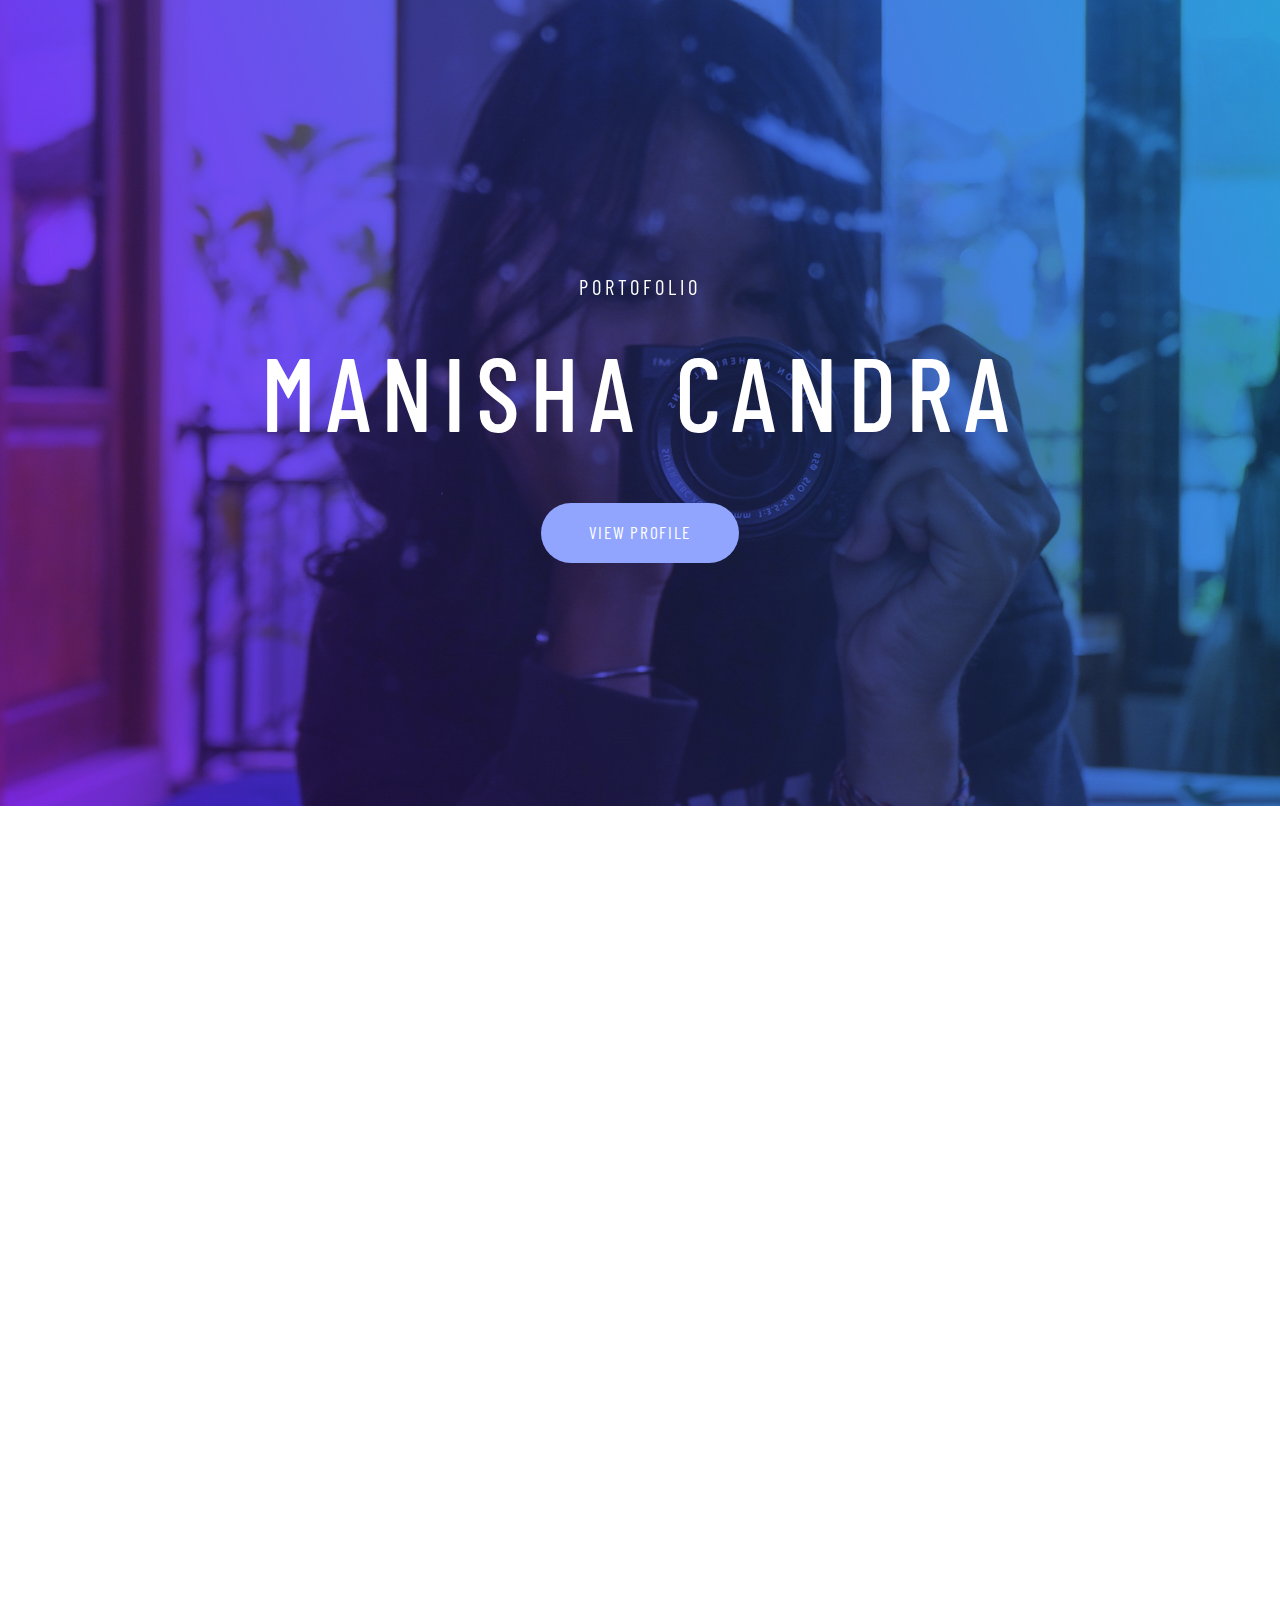
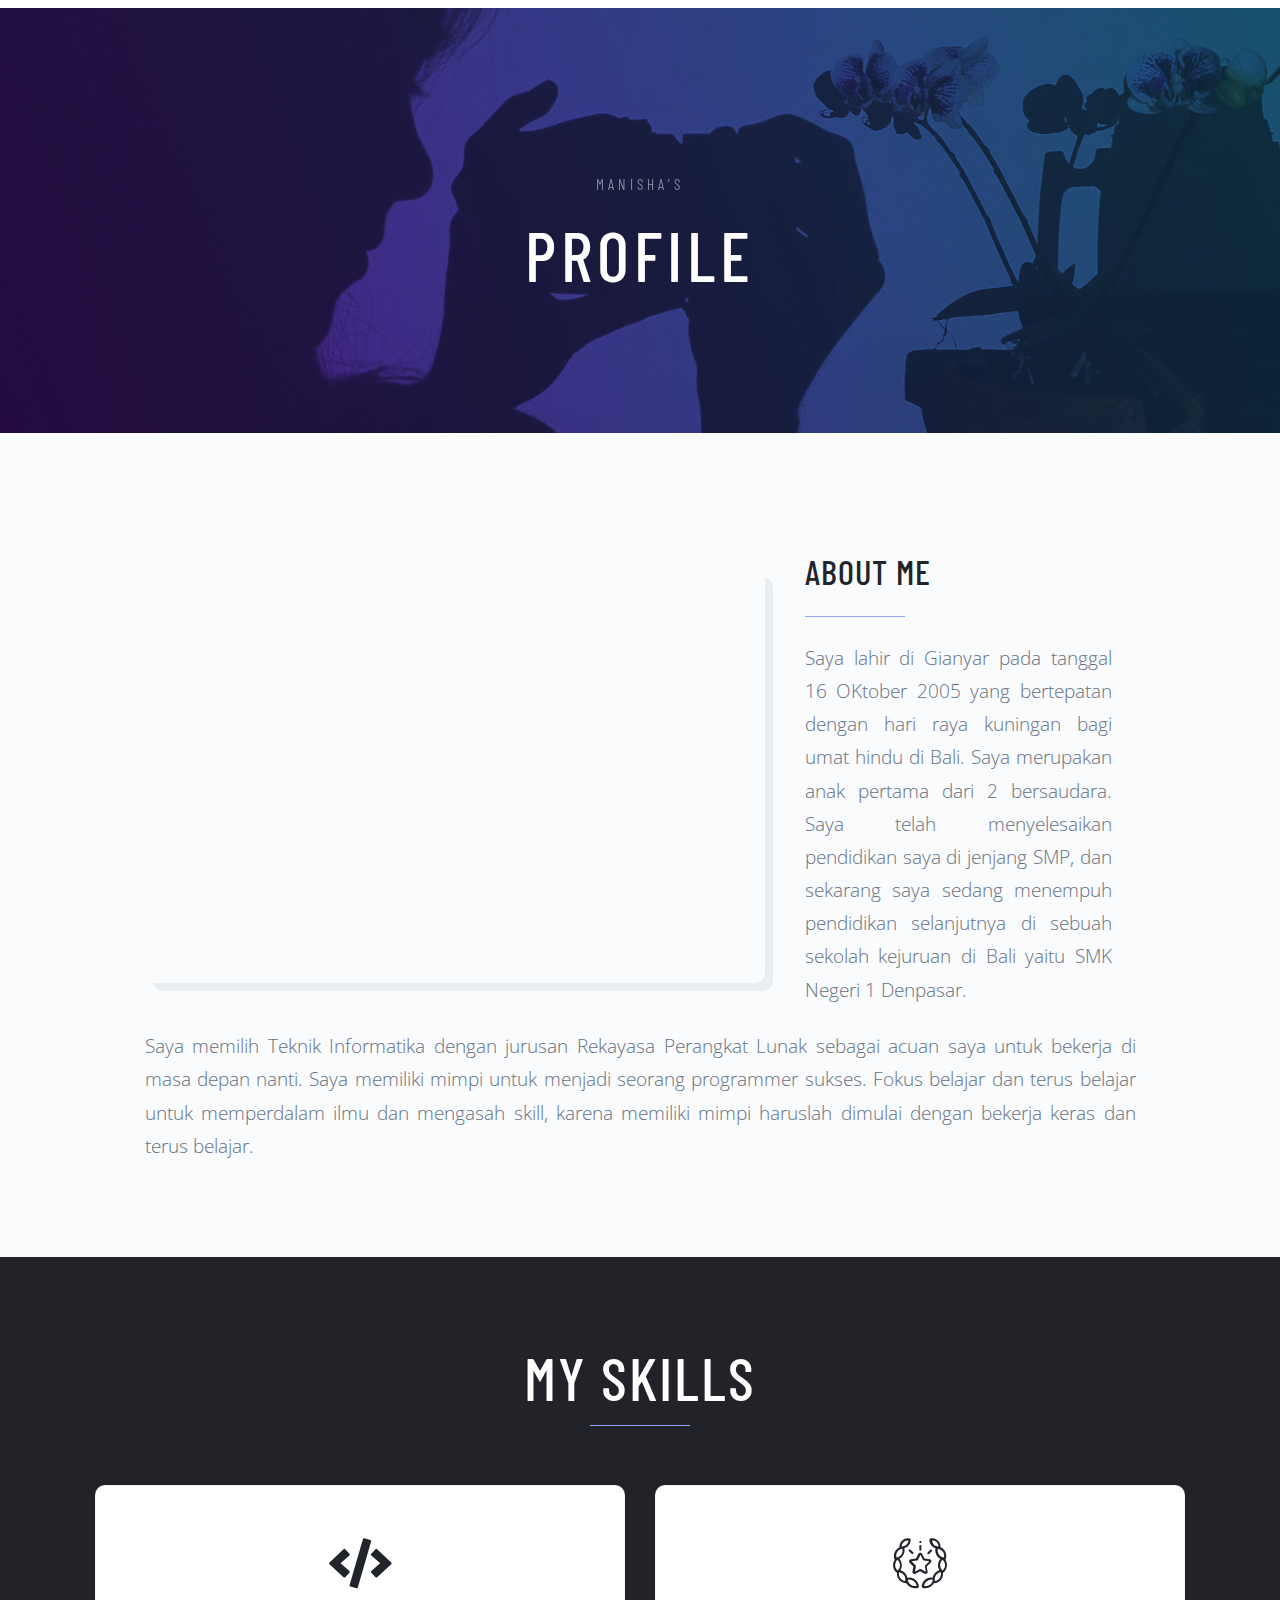
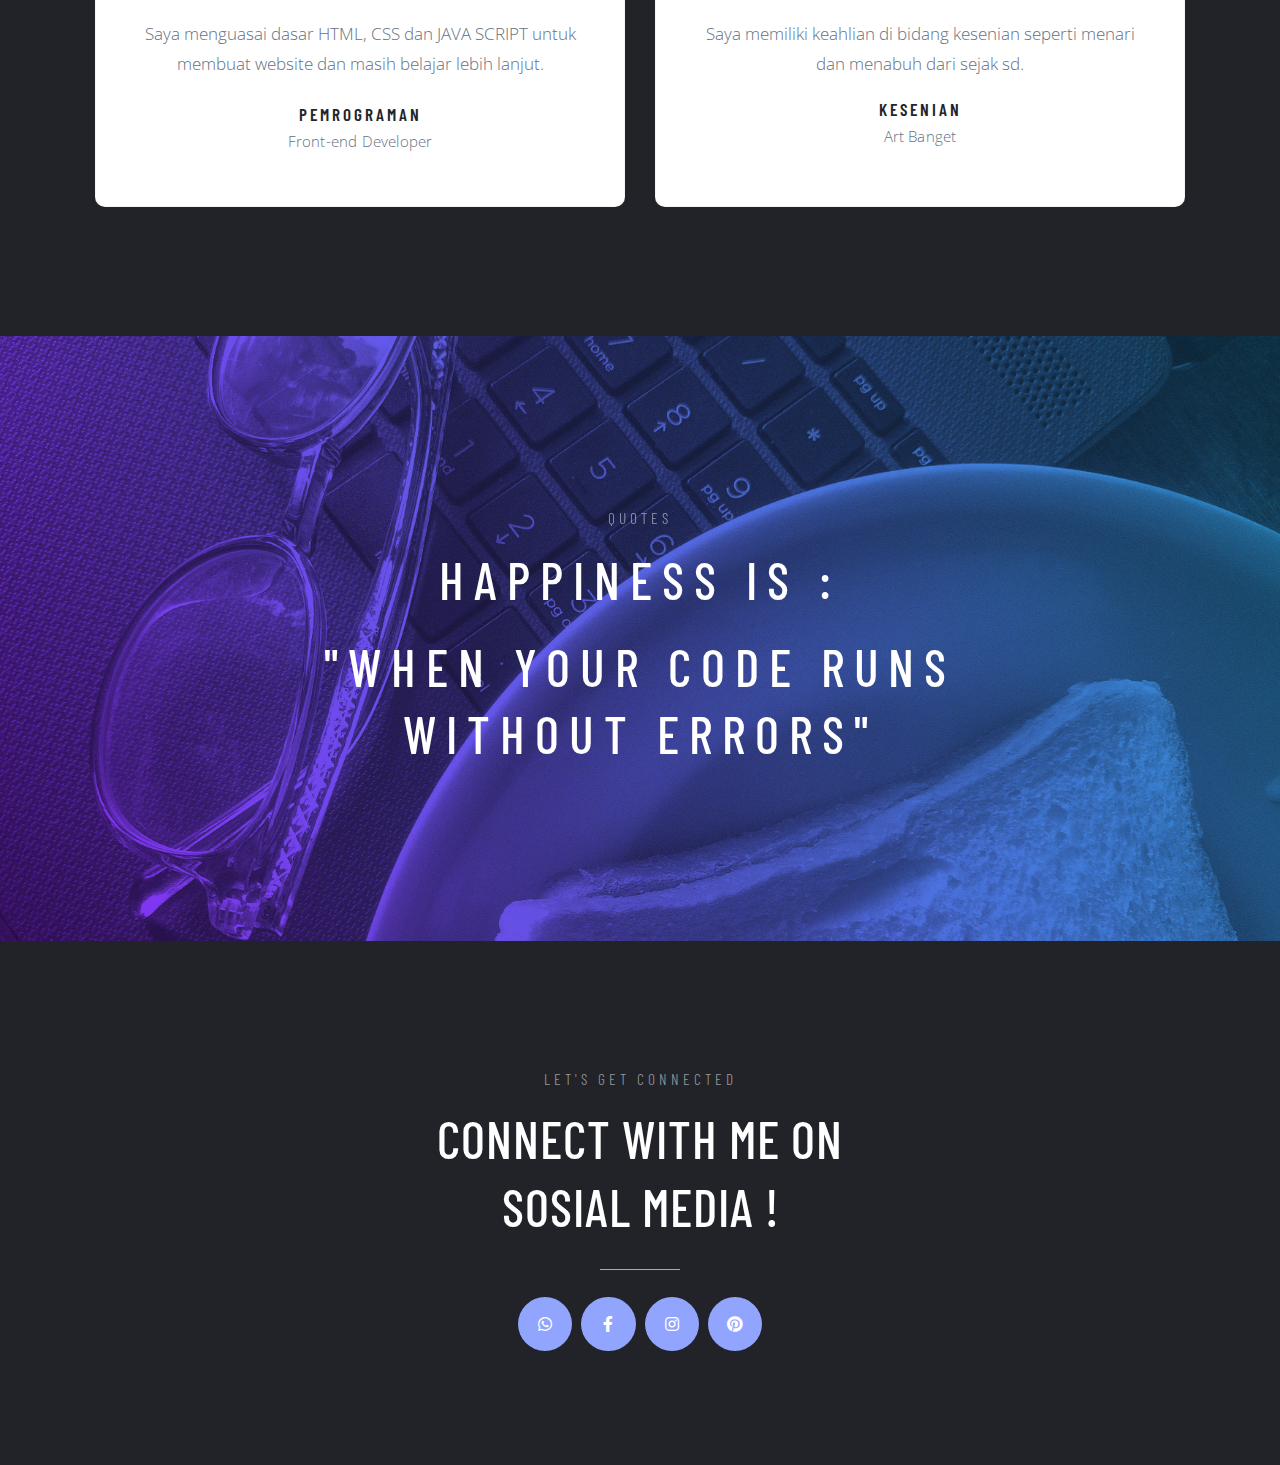
==== commit 82856ee8: "website" ====
--- a/index.html
+++ b/index.html
@@ -34,7 +34,7 @@
 <link rel="stylesheet" id="elementor-post-8-css" href="https://ichamanisha.github.io/website/wp-content/uploads/elementor/css/post-8.css?ver=1678159845" media="all">
 <link rel="stylesheet" id="elementor-pro-css" href="https://ichamanisha.github.io/website/wp-content/plugins/elementor-pro/assets/css/frontend-lite.min.css?ver=3.7.3" media="all">
 <link rel="stylesheet" id="elementor-global-css" href="https://ichamanisha.github.io/website/wp-content/uploads/elementor/css/global.css?ver=1678161214" media="all">
-<link rel="stylesheet" id="elementor-post-13-css" href="https://ichamanisha.github.io/website/wp-content/uploads/elementor/css/post-13.css?ver=1678335169" media="all">
+<link rel="stylesheet" id="elementor-post-13-css" href="https://ichamanisha.github.io/website/wp-content/uploads/elementor/css/post-13.css?ver=1678450085" media="all">
 <link rel="stylesheet" id="ekit-widget-styles-css" href="https://ichamanisha.github.io/website/wp-content/plugins/elementskit-lite/widgets/init/assets/css/widget-styles.css?ver=2.8.5" media="all">
 <link rel="stylesheet" id="ekit-responsive-css" href="https://ichamanisha.github.io/website/wp-content/plugins/elementskit-lite/widgets/init/assets/css/responsive.css?ver=2.8.5" media="all">
 <link rel="stylesheet" id="google-fonts-1-css" href="https://fonts.googleapis.com/css?family=Roboto%3A100%2C100italic%2C200%2C200italic%2C300%2C300italic%2C400%2C400italic%2C500%2C500italic%2C600%2C600italic%2C700%2C700italic%2C800%2C800italic%2C900%2C900italic%7CRoboto+Slab%3A100%2C100italic%2C200%2C200italic%2C300%2C300italic%2C400%2C400italic%2C500%2C500italic%2C600%2C600italic%2C700%2C700italic%2C800%2C800italic%2C900%2C900italic%7CBarlow+Condensed%3A100%2C100italic%2C200%2C200italic%2C300%2C300italic%2C400%2C400italic%2C500%2C500italic%2C600%2C600italic%2C700%2C700italic%2C800%2C800italic%2C900%2C900italic%7COpen+Sans%3A100%2C100italic%2C200%2C200italic%2C300%2C300italic%2C400%2C400italic%2C500%2C500italic%2C600%2C600italic%2C700%2C700italic%2C800%2C800italic%2C900%2C900italic&#038;display=swap&#038;ver=6.1.1" media="all">
@@ -135,7 +135,7 @@
 					<div class="elementor-button-wrapper">
 			<a href="https://ichamanisha.github.io/website/my-schools/" class="elementor-button-link elementor-button elementor-size-xs elementor-animation-float" role="button">
 						<span class="elementor-button-content-wrapper">
-						<span class="elementor-button-text">Find out more</span>
+						<span class="elementor-button-text">Find out !</span>
 		</span>
 					</a>
 		</div>
@@ -153,9 +153,9 @@
 				<div class="elementor-element elementor-element-7b822f1f elementor-tablet-align-center elementor-align-center elementor-invisible elementor-widget elementor-widget-button" data-id="7b822f1f" data-element_type="widget" data-settings="{&quot;_animation&quot;:&quot;fadeIn&quot;,&quot;_animation_delay&quot;:400}" data-widget_type="button.default">
 				<div class="elementor-widget-container">
 					<div class="elementor-button-wrapper">
-			<a href="#" class="elementor-button-link elementor-button elementor-size-md elementor-animation-float" role="button">
+			<a href="https://ichamanisha.github.io/website/my-organization/" class="elementor-button-link elementor-button elementor-size-md elementor-animation-float" role="button">
 						<span class="elementor-button-content-wrapper">
-						<span class="elementor-button-text">Find out more</span>
+						<span class="elementor-button-text">Find out !</span>
 		</span>
 					</a>
 		</div>
@@ -188,7 +188,23 @@
 		</section>
 				<section class="elementor-section elementor-top-section elementor-element elementor-element-2cde7465 elementor-section-boxed elementor-section-height-default elementor-section-height-default" data-id="2cde7465" data-element_type="section" data-settings="{&quot;background_background&quot;:&quot;classic&quot;}">
 						<div class="elementor-container elementor-column-gap-default">
-					<div class="elementor-column elementor-col-50 elementor-top-column elementor-element elementor-element-3f5834e1" data-id="3f5834e1" data-element_type="column" data-settings="{&quot;background_background&quot;:&quot;classic&quot;}">
+					<div class="elementor-column elementor-col-33 elementor-top-column elementor-element elementor-element-2a29310 elementor-hidden-desktop" data-id="2a29310" data-element_type="column">
+			<div class="elementor-widget-wrap elementor-element-populated">
+								<div class="elementor-element elementor-element-454e2d9 elementor-widget elementor-widget-heading" data-id="454e2d9" data-element_type="widget" data-widget_type="heading.default">
+				<div class="elementor-widget-container">
+			<h2 class="elementor-heading-title elementor-size-default">About me</h2>		</div>
+				</div>
+				<div class="elementor-element elementor-element-5634b74 elementor-widget-divider--view-line elementor-widget elementor-widget-divider" data-id="5634b74" data-element_type="widget" data-widget_type="divider.default">
+				<div class="elementor-widget-container">
+					<div class="elementor-divider">
+			<span class="elementor-divider-separator">
+						</span>
+		</div>
+				</div>
+				</div>
+					</div>
+		</div>
+				<div class="elementor-column elementor-col-33 elementor-top-column elementor-element elementor-element-3f5834e1" data-id="3f5834e1" data-element_type="column" data-settings="{&quot;background_background&quot;:&quot;classic&quot;}">
 			<div class="elementor-widget-wrap elementor-element-populated">
 								<div class="elementor-element elementor-element-6482a6b9 elementor-widget elementor-widget-image" data-id="6482a6b9" data-element_type="widget" data-widget_type="image.default">
 				<div class="elementor-widget-container">
@@ -197,13 +213,13 @@
 				</div>
 					</div>
 		</div>
-				<div class="elementor-column elementor-col-50 elementor-top-column elementor-element elementor-element-3f439a22" data-id="3f439a22" data-element_type="column">
-			<div class="elementor-widget-wrap elementor-element-populated">
-								<div class="elementor-element elementor-element-3c723f52 elementor-widget elementor-widget-heading" data-id="3c723f52" data-element_type="widget" data-widget_type="heading.default">
+				<div class="elementor-column elementor-col-33 elementor-top-column elementor-element elementor-element-3f439a22" data-id="3f439a22" data-element_type="column">
+			<div class="elementor-widget-wrap elementor-element-populated">
+								<div class="elementor-element elementor-element-3c723f52 elementor-hidden-mobile elementor-widget elementor-widget-heading" data-id="3c723f52" data-element_type="widget" data-widget_type="heading.default">
 				<div class="elementor-widget-container">
 			<h2 class="elementor-heading-title elementor-size-default">About me</h2>		</div>
 				</div>
-				<div class="elementor-element elementor-element-13c74fd7 elementor-widget-divider--view-line elementor-widget elementor-widget-divider" data-id="13c74fd7" data-element_type="widget" data-widget_type="divider.default">
+				<div class="elementor-element elementor-element-13c74fd7 elementor-hidden-mobile elementor-widget-divider--view-line elementor-widget elementor-widget-divider" data-id="13c74fd7" data-element_type="widget" data-widget_type="divider.default">
 				<div class="elementor-widget-container">
 					<div class="elementor-divider">
 			<span class="elementor-divider-separator">
@@ -466,7 +482,7 @@
 <script id="wp-i18n-js-after">
 wp.i18n.setLocaleData( { 'text directionltr': [ 'ltr' ] } );
 </script>
-<script id="elementor-pro-frontend-js-before">var ElementorProFrontendConfig = {"ajaxurl":"https:\/\/ichamanisha.github.io\/website\/wp-admin\/admin-ajax.php","nonce":"f4ce214b13","urls":{"assets":"https:\/\/ichamanisha.github.io\/website\/wp-content\/plugins\/elementor-pro\/assets\/","rest":"https:\/\/ichamanisha.github.io\/website\/wp-json\/"},"shareButtonsNetworks":{"facebook":{"title":"Facebook","has_counter":true},"twitter":{"title":"Twitter"},"linkedin":{"title":"LinkedIn","has_counter":true},"pinterest":{"title":"Pinterest","has_counter":true},"reddit":{"title":"Reddit","has_counter":true},"vk":{"title":"VK","has_counter":true},"odnoklassniki":{"title":"OK","has_counter":true},"tumblr":{"title":"Tumblr"},"digg":{"title":"Digg"},"skype":{"title":"Skype"},"stumbleupon":{"title":"StumbleUpon","has_counter":true},"mix":{"title":"Mix"},"telegram":{"title":"Telegram"},"pocket":{"title":"Pocket","has_counter":true},"xing":{"title":"XING","has_counter":true},"whatsapp":{"title":"WhatsApp"},"email":{"title":"Email"},"print":{"title":"Print"}},"facebook_sdk":{"lang":"en_US","app_id":""},"lottie":{"defaultAnimationUrl":"https:\/\/ichamanisha.github.io\/website\/wp-content\/plugins\/elementor-pro\/modules\/lottie\/assets\/animations\/default.json"}};</script>
+<script id="elementor-pro-frontend-js-before">var ElementorProFrontendConfig = {"ajaxurl":"https:\/\/ichamanisha.github.io\/website\/wp-admin\/admin-ajax.php","nonce":"2890b992b2","urls":{"assets":"https:\/\/ichamanisha.github.io\/website\/wp-content\/plugins\/elementor-pro\/assets\/","rest":"https:\/\/ichamanisha.github.io\/website\/wp-json\/"},"shareButtonsNetworks":{"facebook":{"title":"Facebook","has_counter":true},"twitter":{"title":"Twitter"},"linkedin":{"title":"LinkedIn","has_counter":true},"pinterest":{"title":"Pinterest","has_counter":true},"reddit":{"title":"Reddit","has_counter":true},"vk":{"title":"VK","has_counter":true},"odnoklassniki":{"title":"OK","has_counter":true},"tumblr":{"title":"Tumblr"},"digg":{"title":"Digg"},"skype":{"title":"Skype"},"stumbleupon":{"title":"StumbleUpon","has_counter":true},"mix":{"title":"Mix"},"telegram":{"title":"Telegram"},"pocket":{"title":"Pocket","has_counter":true},"xing":{"title":"XING","has_counter":true},"whatsapp":{"title":"WhatsApp"},"email":{"title":"Email"},"print":{"title":"Print"}},"facebook_sdk":{"lang":"en_US","app_id":""},"lottie":{"defaultAnimationUrl":"https:\/\/ichamanisha.github.io\/website\/wp-content\/plugins\/elementor-pro\/modules\/lottie\/assets\/animations\/default.json"}};</script>
 <script src="https://ichamanisha.github.io/website/wp-content/plugins/elementor-pro/assets/js/frontend.min.js?ver=3.7.3" id="elementor-pro-frontend-js"></script>
 <script src="https://ichamanisha.github.io/website/wp-content/plugins/elementor/assets/lib/waypoints/waypoints.min.js?ver=4.0.2" id="elementor-waypoints-js"></script>
 <script src="https://ichamanisha.github.io/website/wp-includes/js/jquery/ui/core.min.js?ver=1.13.2" id="jquery-ui-core-js"></script>
@@ -474,7 +490,7 @@
 <script src="https://ichamanisha.github.io/website/wp-content/plugins/elementor/assets/js/frontend.min.js?ver=3.9.1" id="elementor-frontend-js"></script>
 <script src="https://ichamanisha.github.io/website/wp-content/plugins/elementor-pro/assets/js/elements-handlers.min.js?ver=3.7.3" id="pro-elements-handlers-js"></script>
 <script src="https://ichamanisha.github.io/website/wp-content/plugins/elementskit-lite/widgets/init/assets/js/animate-circle.js?ver=2.8.5" id="animate-circle-js"></script>
-<script id="elementskit-elementor-js-extra">var ekit_config = {"ajaxurl":"https:\/\/ichamanisha.github.io\/website\/wp-admin\/admin-ajax.php","nonce":"a31e8e7108"};</script>
+<script id="elementskit-elementor-js-extra">var ekit_config = {"ajaxurl":"https:\/\/ichamanisha.github.io\/website\/wp-admin\/admin-ajax.php","nonce":"ddbd9a53dd"};</script>
 <script src="https://ichamanisha.github.io/website/wp-content/plugins/elementskit-lite/widgets/init/assets/js/elementor.js?ver=2.8.5" id="elementskit-elementor-js"></script>
 <script src="https://ichamanisha.github.io/website/wp-content/plugins/elementor/assets/lib/swiper/swiper.min.js?ver=2.8.5" id="swiper-js"></script>
 	</body>
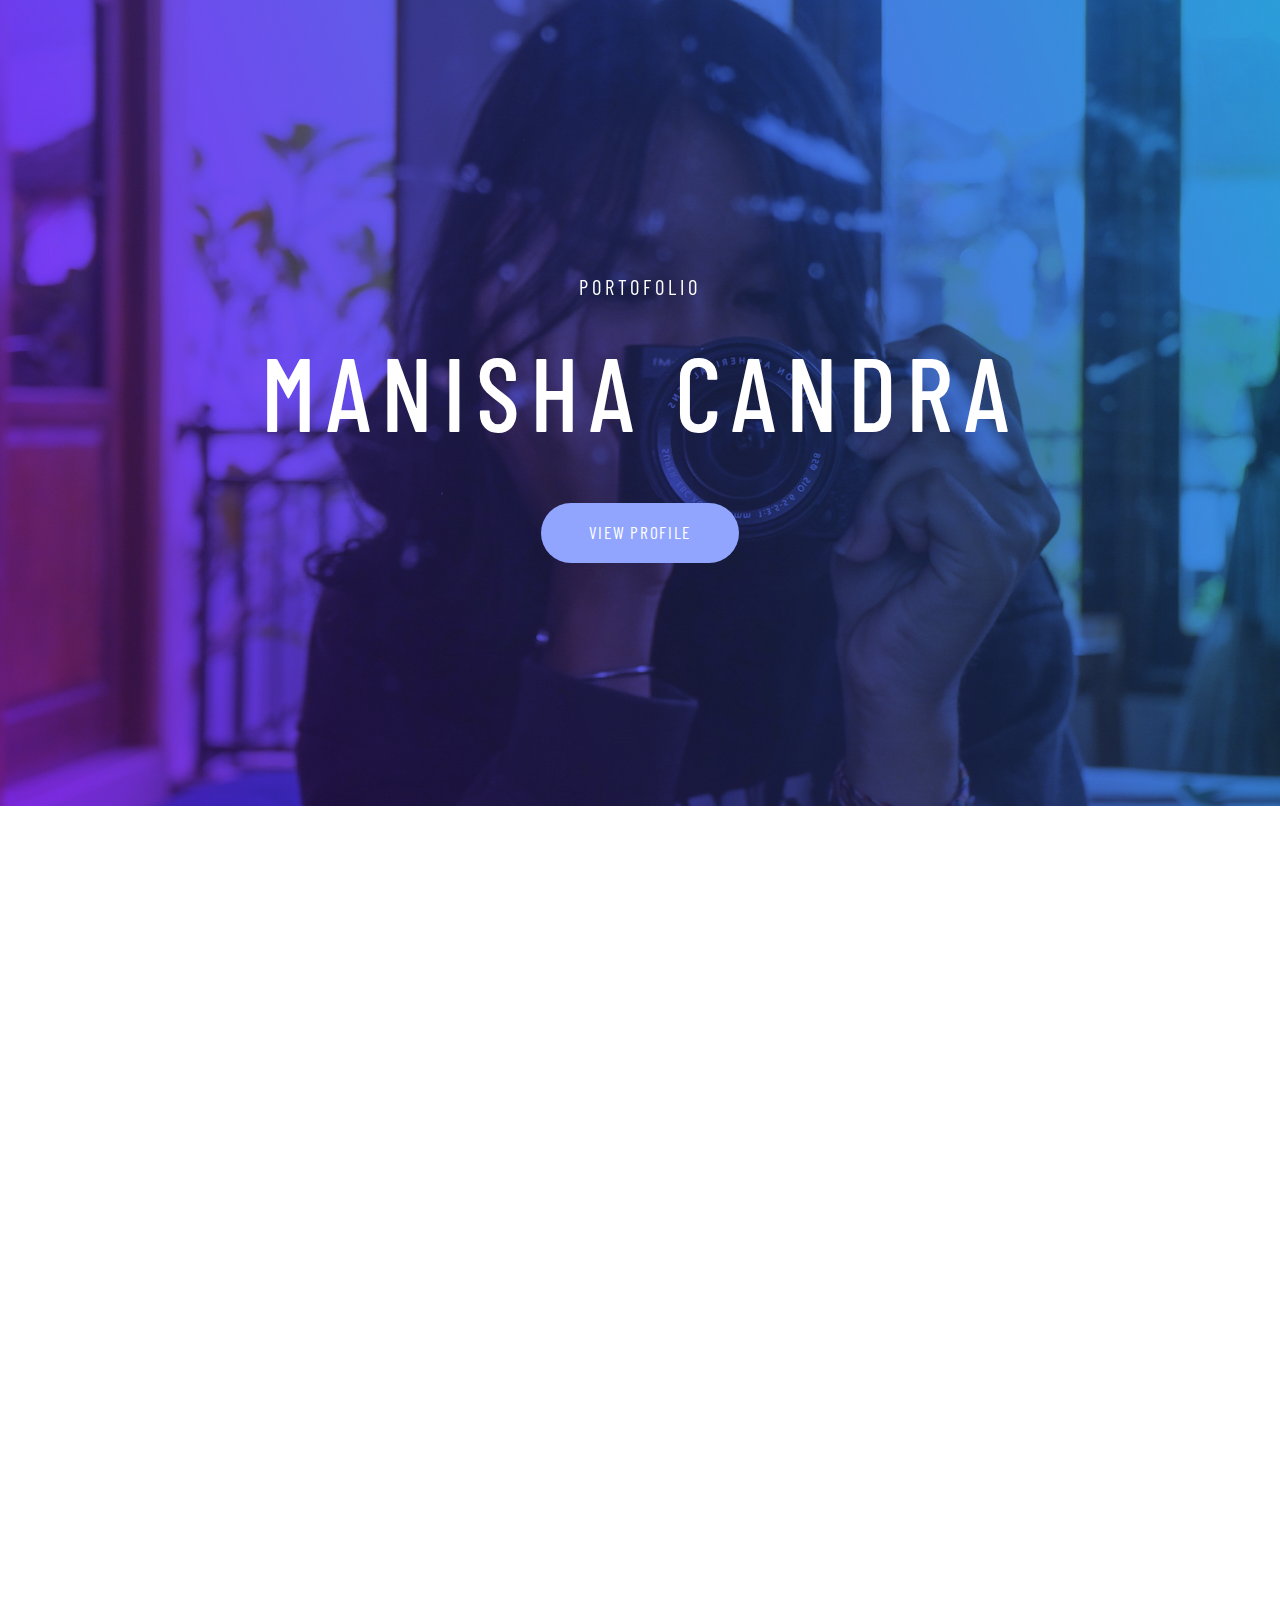
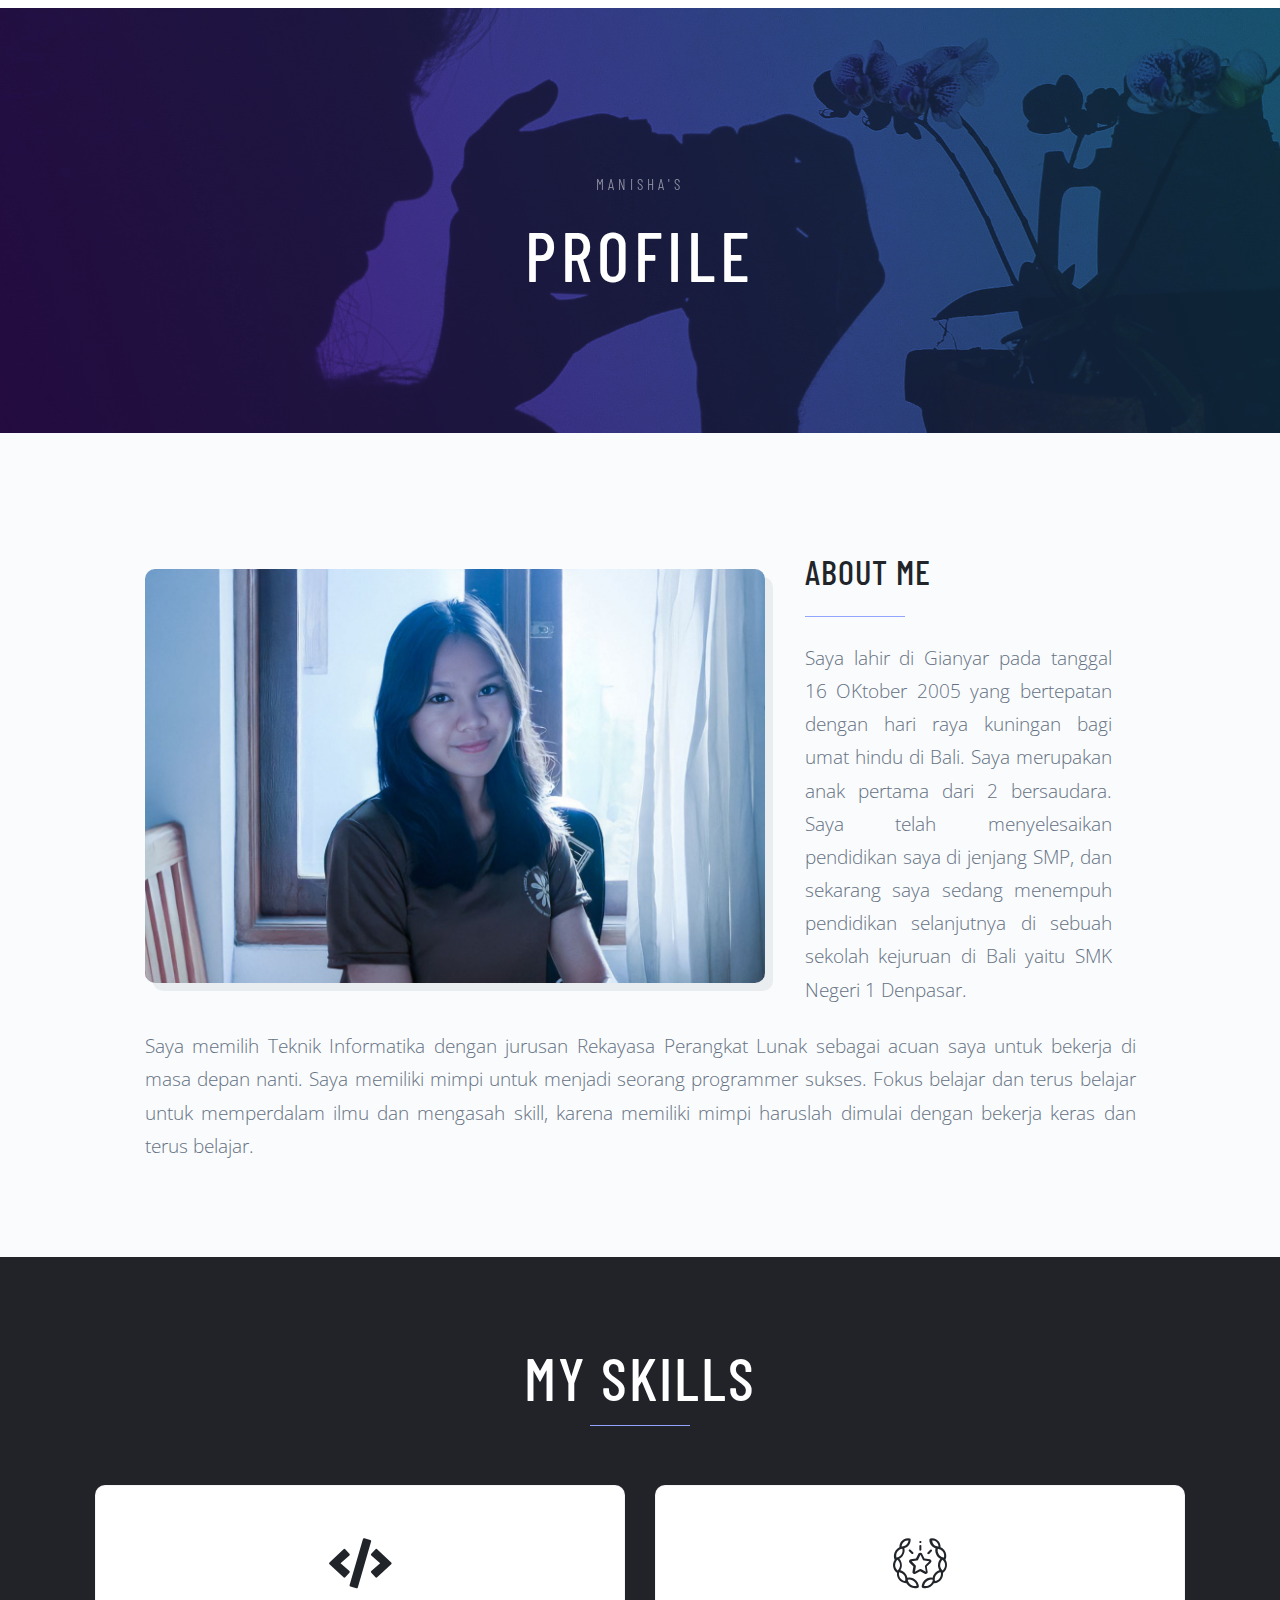
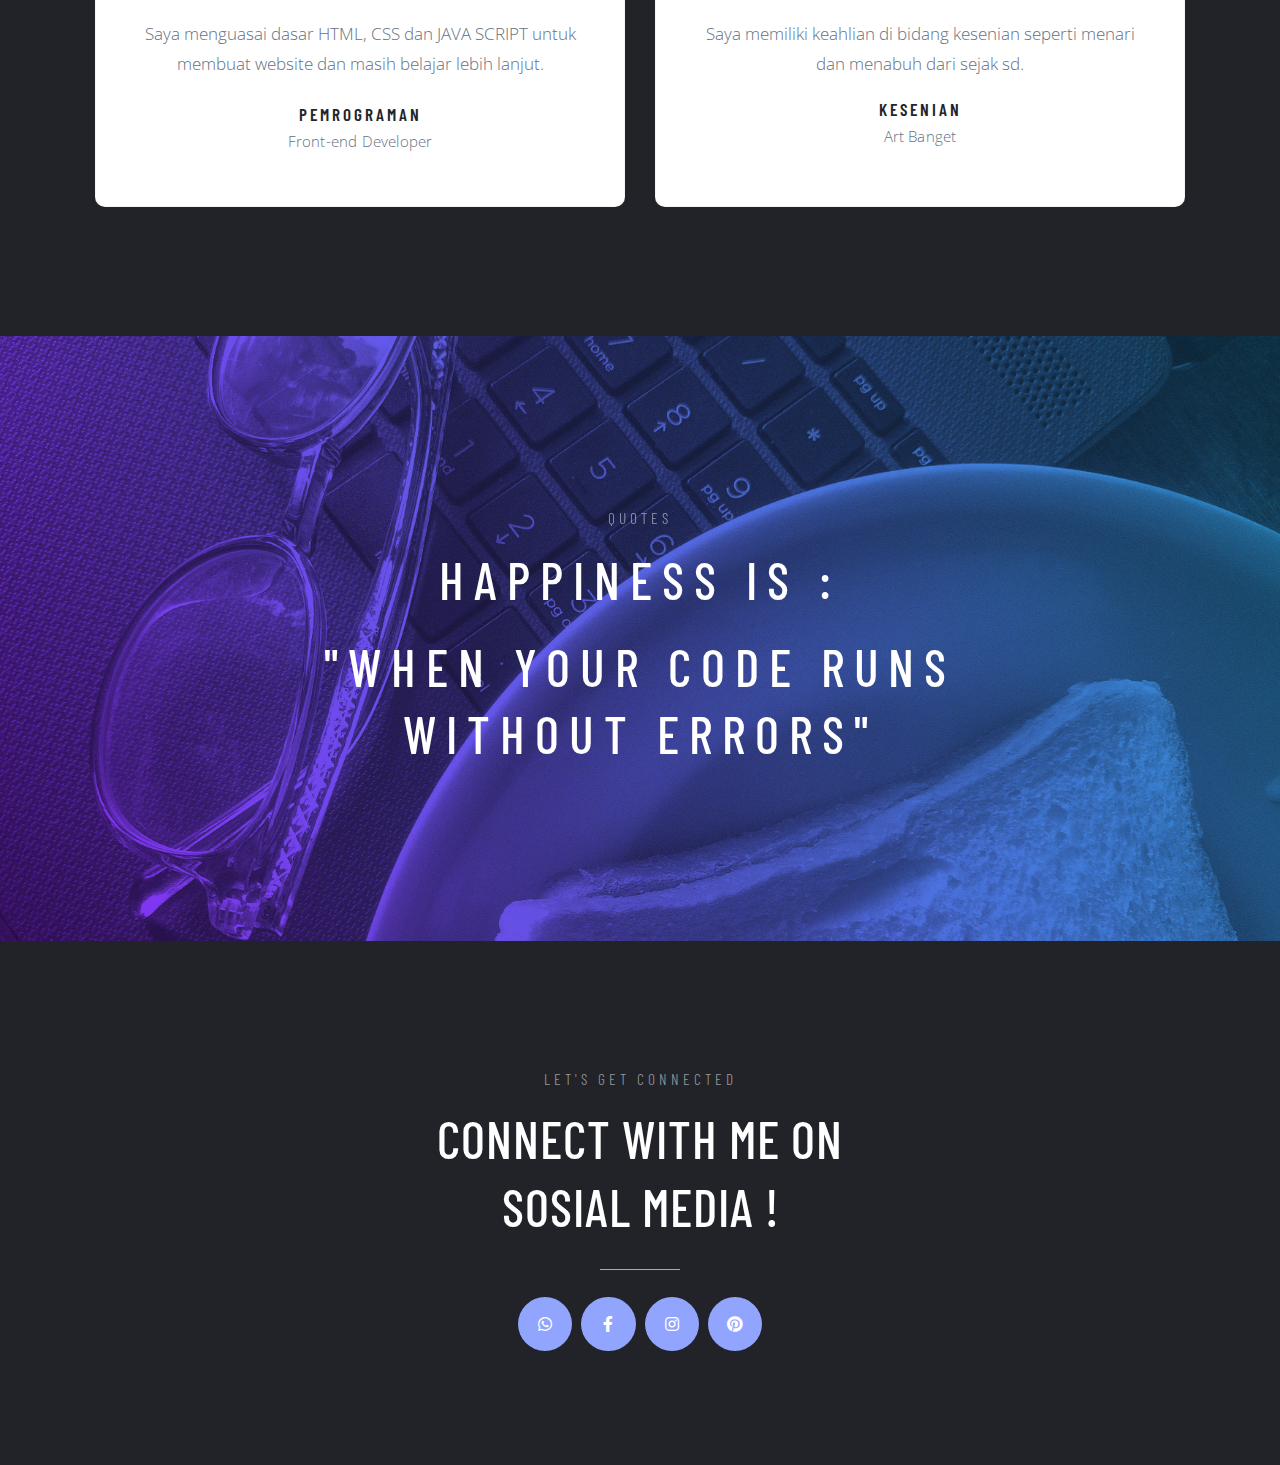
==== commit f1a5b9b8: "website" ====
--- a/index.html
+++ b/index.html
@@ -34,7 +34,7 @@
 <link rel="stylesheet" id="elementor-post-8-css" href="https://ichamanisha.github.io/website/wp-content/uploads/elementor/css/post-8.css?ver=1678159845" media="all">
 <link rel="stylesheet" id="elementor-pro-css" href="https://ichamanisha.github.io/website/wp-content/plugins/elementor-pro/assets/css/frontend-lite.min.css?ver=3.7.3" media="all">
 <link rel="stylesheet" id="elementor-global-css" href="https://ichamanisha.github.io/website/wp-content/uploads/elementor/css/global.css?ver=1678161214" media="all">
-<link rel="stylesheet" id="elementor-post-13-css" href="https://ichamanisha.github.io/website/wp-content/uploads/elementor/css/post-13.css?ver=1678450085" media="all">
+<link rel="stylesheet" id="elementor-post-13-css" href="https://ichamanisha.github.io/website/wp-content/uploads/elementor/css/post-13.css?ver=1678452734" media="all">
 <link rel="stylesheet" id="ekit-widget-styles-css" href="https://ichamanisha.github.io/website/wp-content/plugins/elementskit-lite/widgets/init/assets/css/widget-styles.css?ver=2.8.5" media="all">
 <link rel="stylesheet" id="ekit-responsive-css" href="https://ichamanisha.github.io/website/wp-content/plugins/elementskit-lite/widgets/init/assets/css/responsive.css?ver=2.8.5" media="all">
 <link rel="stylesheet" id="google-fonts-1-css" href="https://fonts.googleapis.com/css?family=Roboto%3A100%2C100italic%2C200%2C200italic%2C300%2C300italic%2C400%2C400italic%2C500%2C500italic%2C600%2C600italic%2C700%2C700italic%2C800%2C800italic%2C900%2C900italic%7CRoboto+Slab%3A100%2C100italic%2C200%2C200italic%2C300%2C300italic%2C400%2C400italic%2C500%2C500italic%2C600%2C600italic%2C700%2C700italic%2C800%2C800italic%2C900%2C900italic%7CBarlow+Condensed%3A100%2C100italic%2C200%2C200italic%2C300%2C300italic%2C400%2C400italic%2C500%2C500italic%2C600%2C600italic%2C700%2C700italic%2C800%2C800italic%2C900%2C900italic%7COpen+Sans%3A100%2C100italic%2C200%2C200italic%2C300%2C300italic%2C400%2C400italic%2C500%2C500italic%2C600%2C600italic%2C700%2C700italic%2C800%2C800italic%2C900%2C900italic&#038;display=swap&#038;ver=6.1.1" media="all">
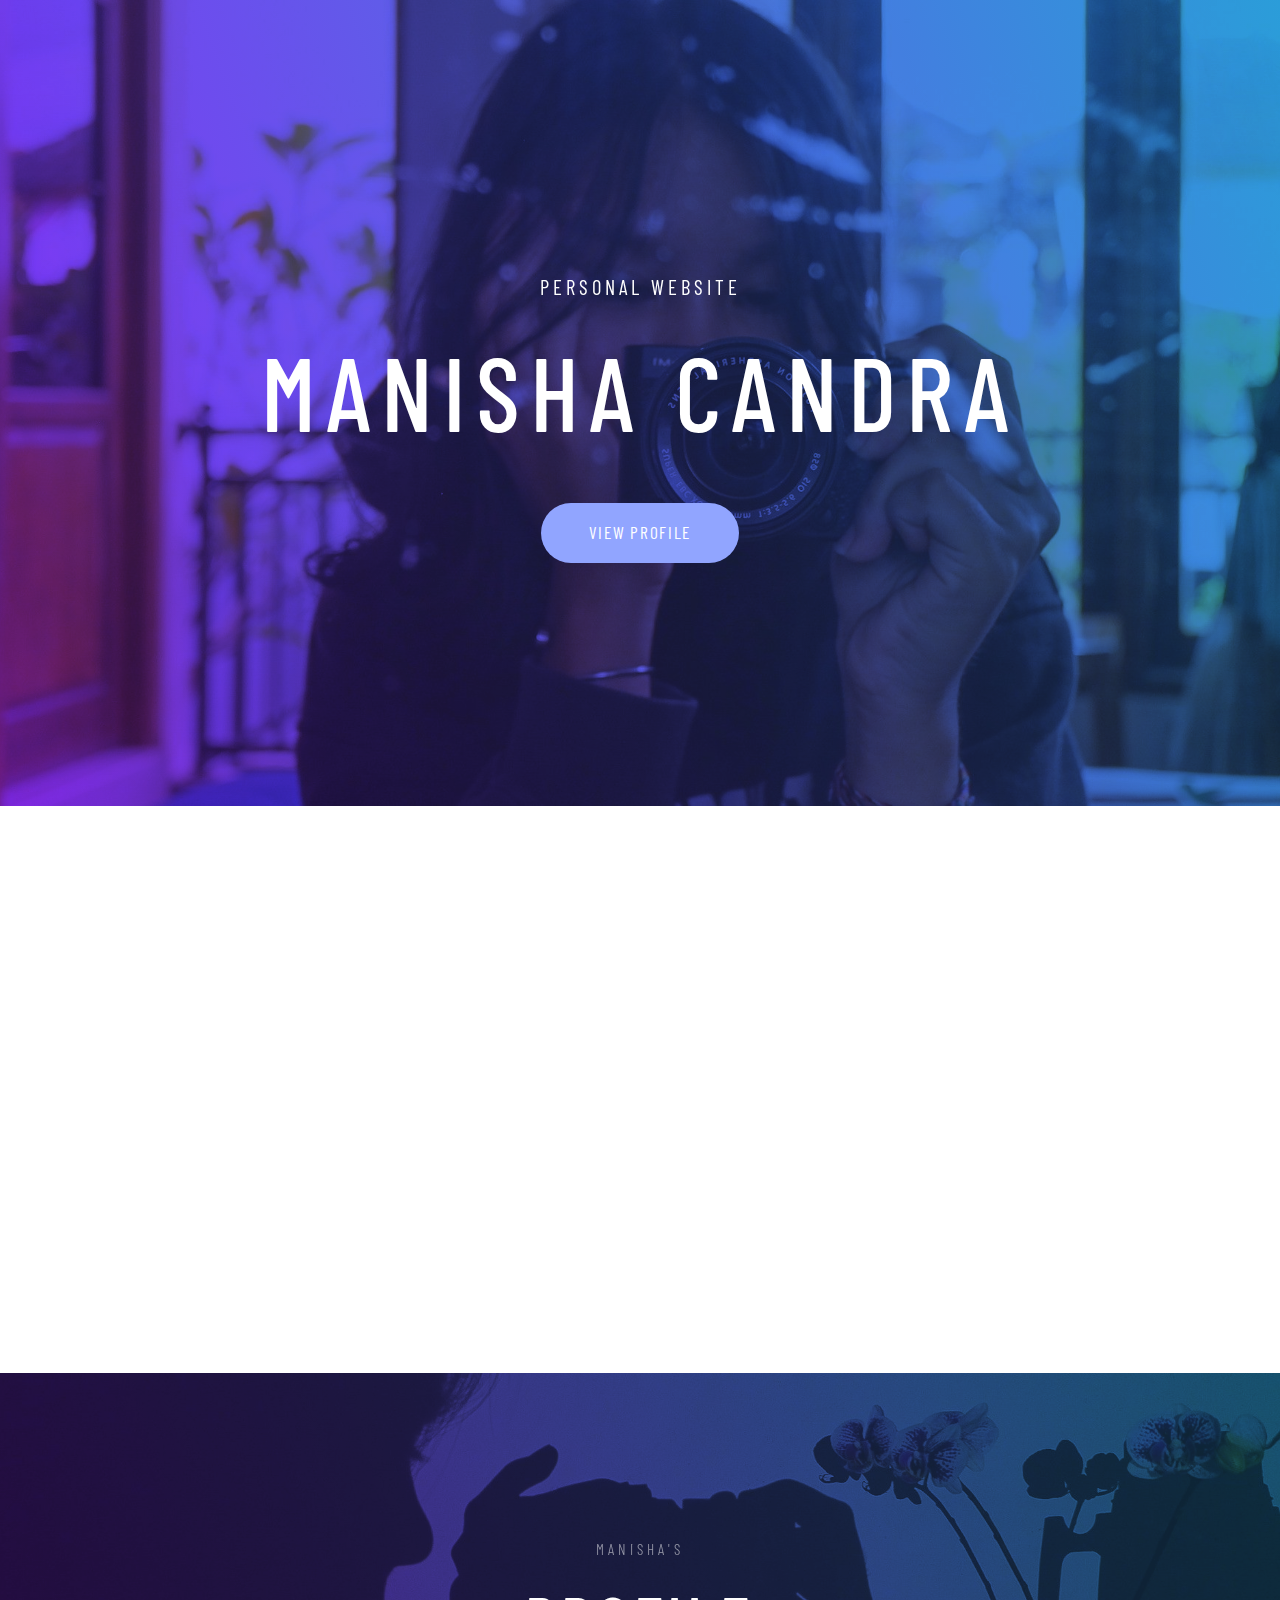
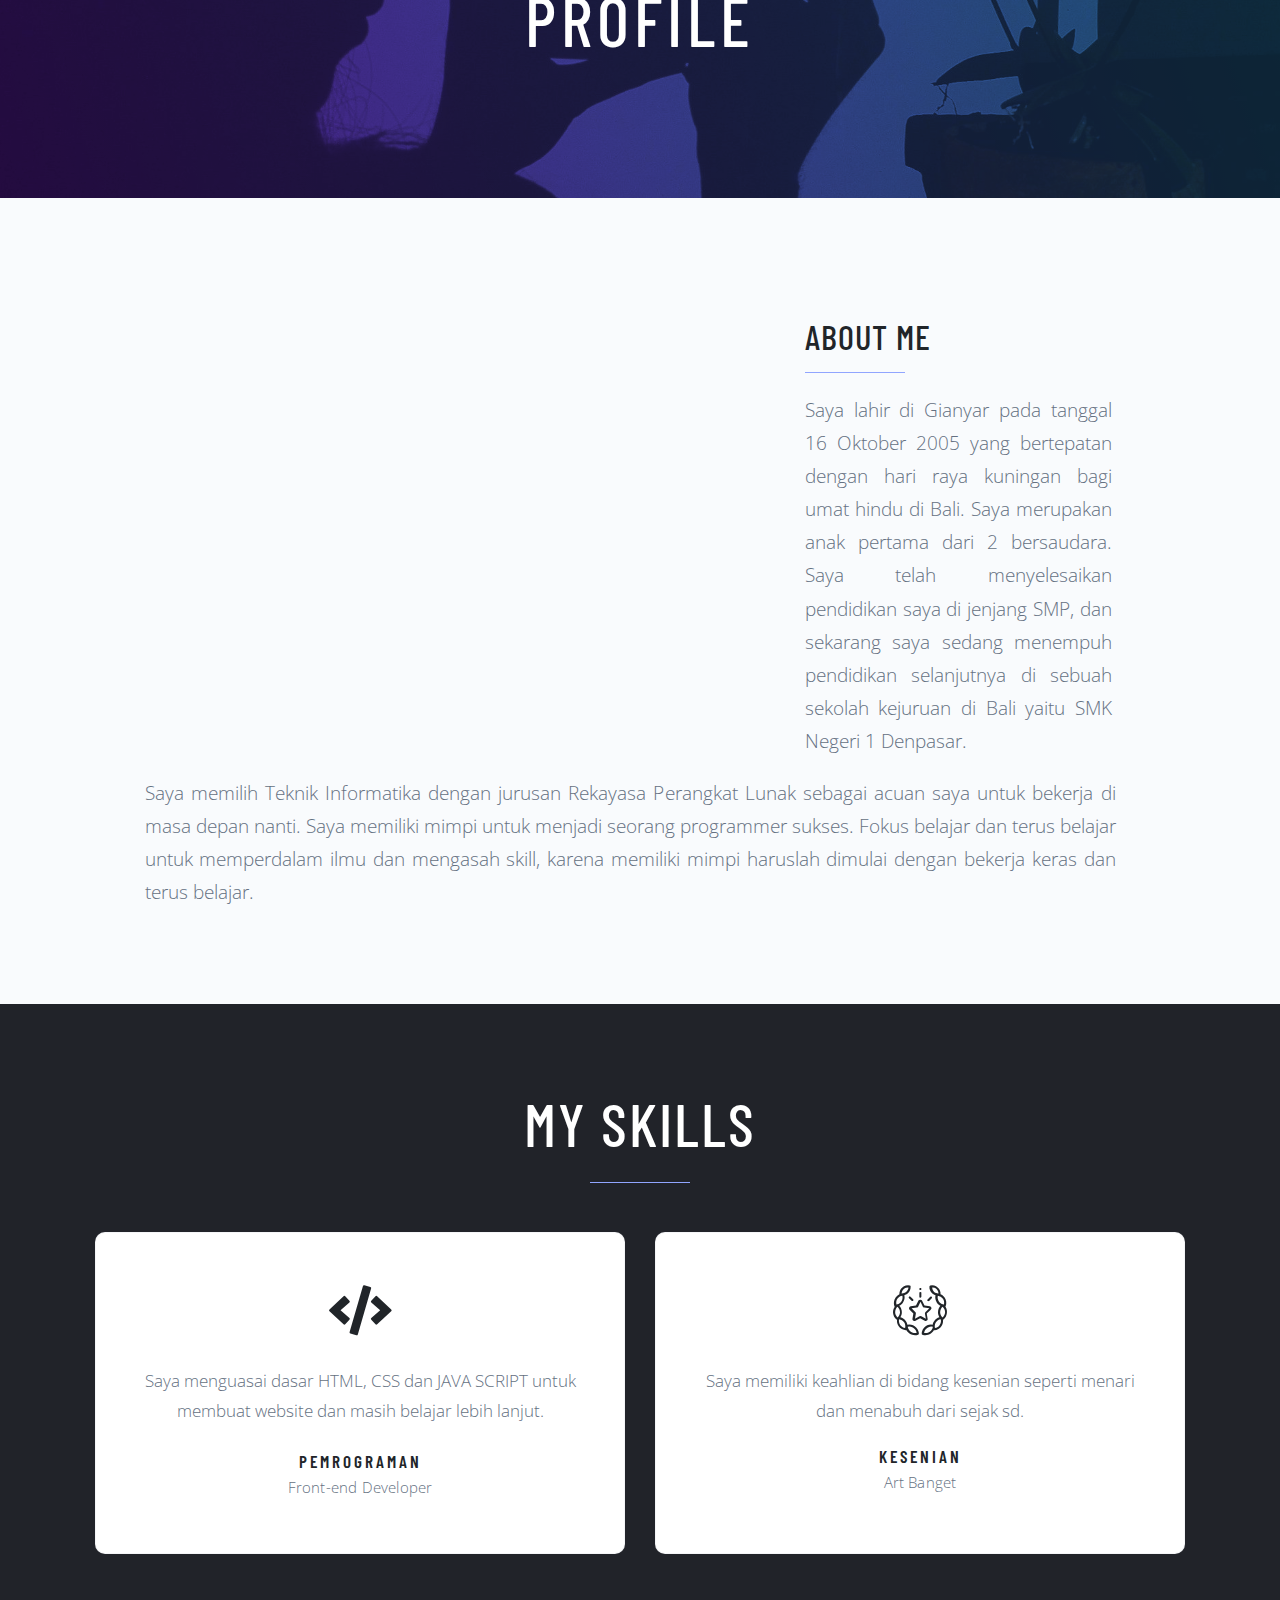
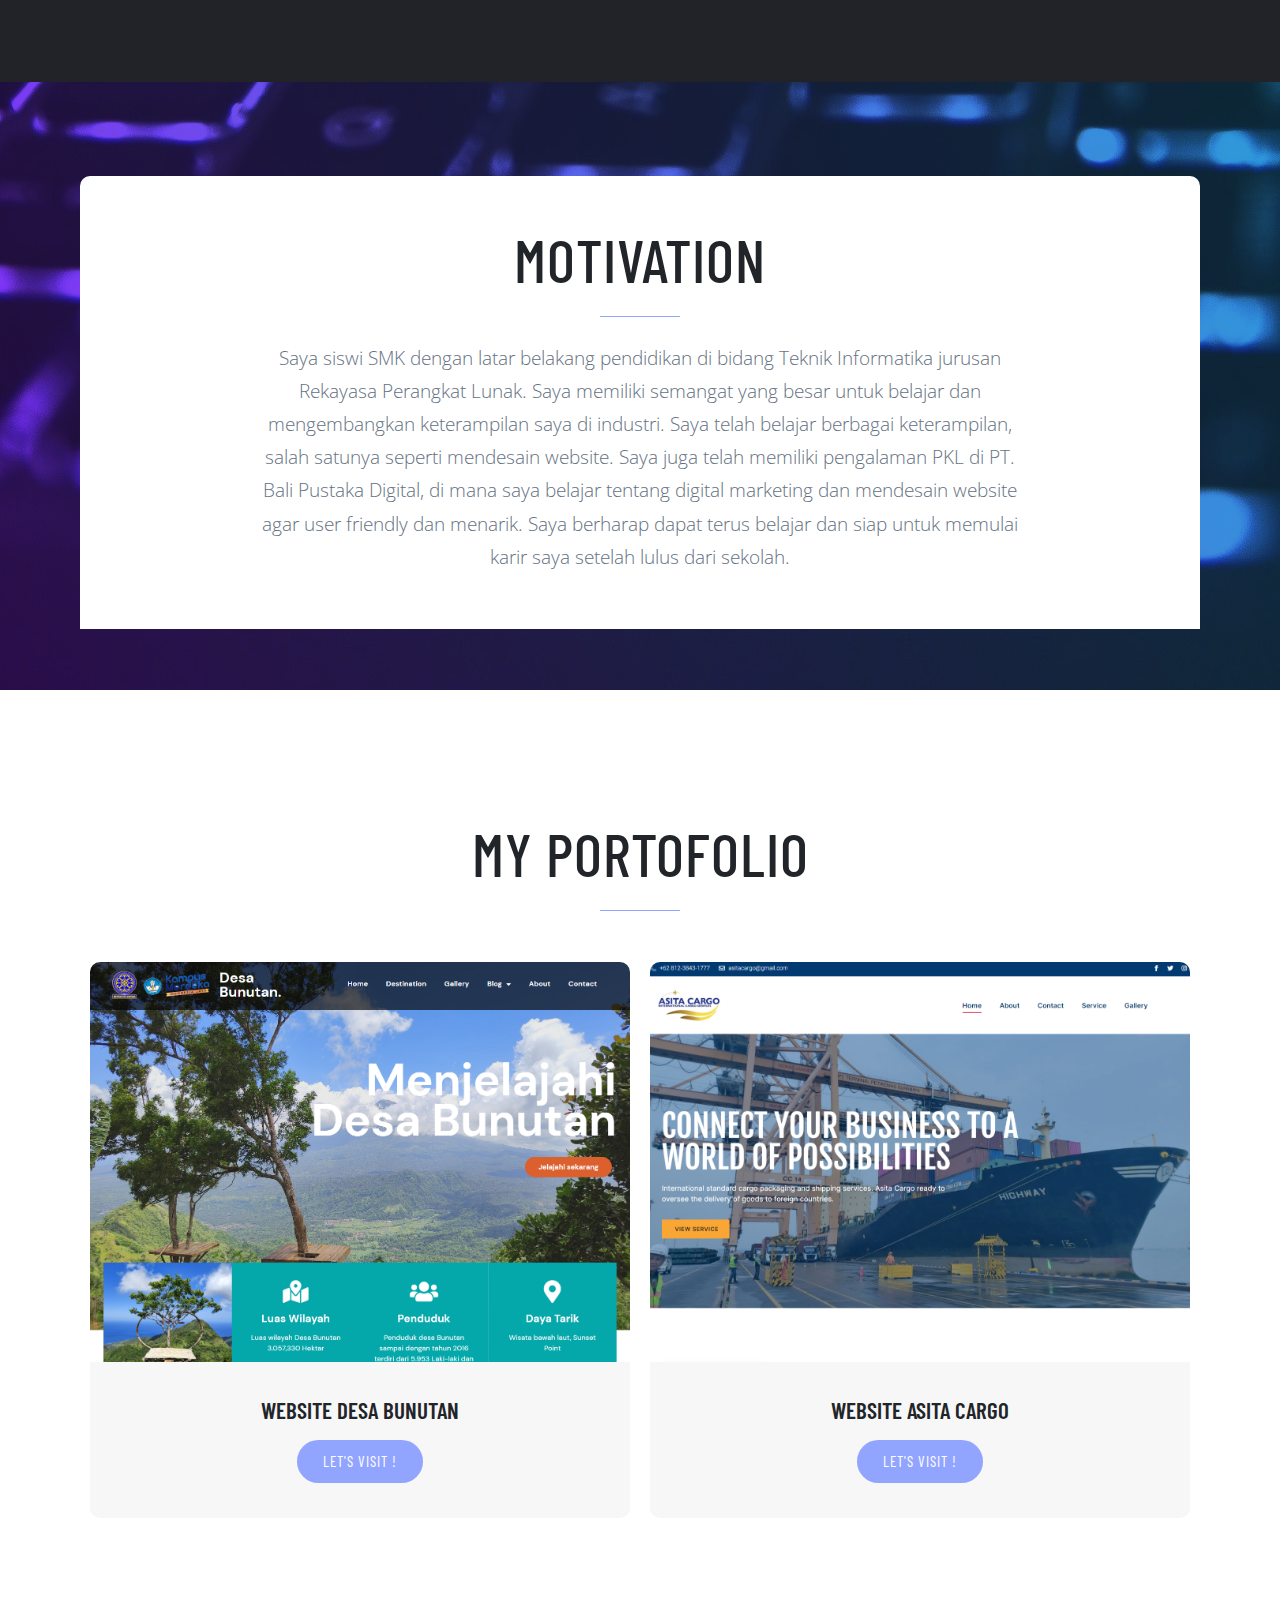
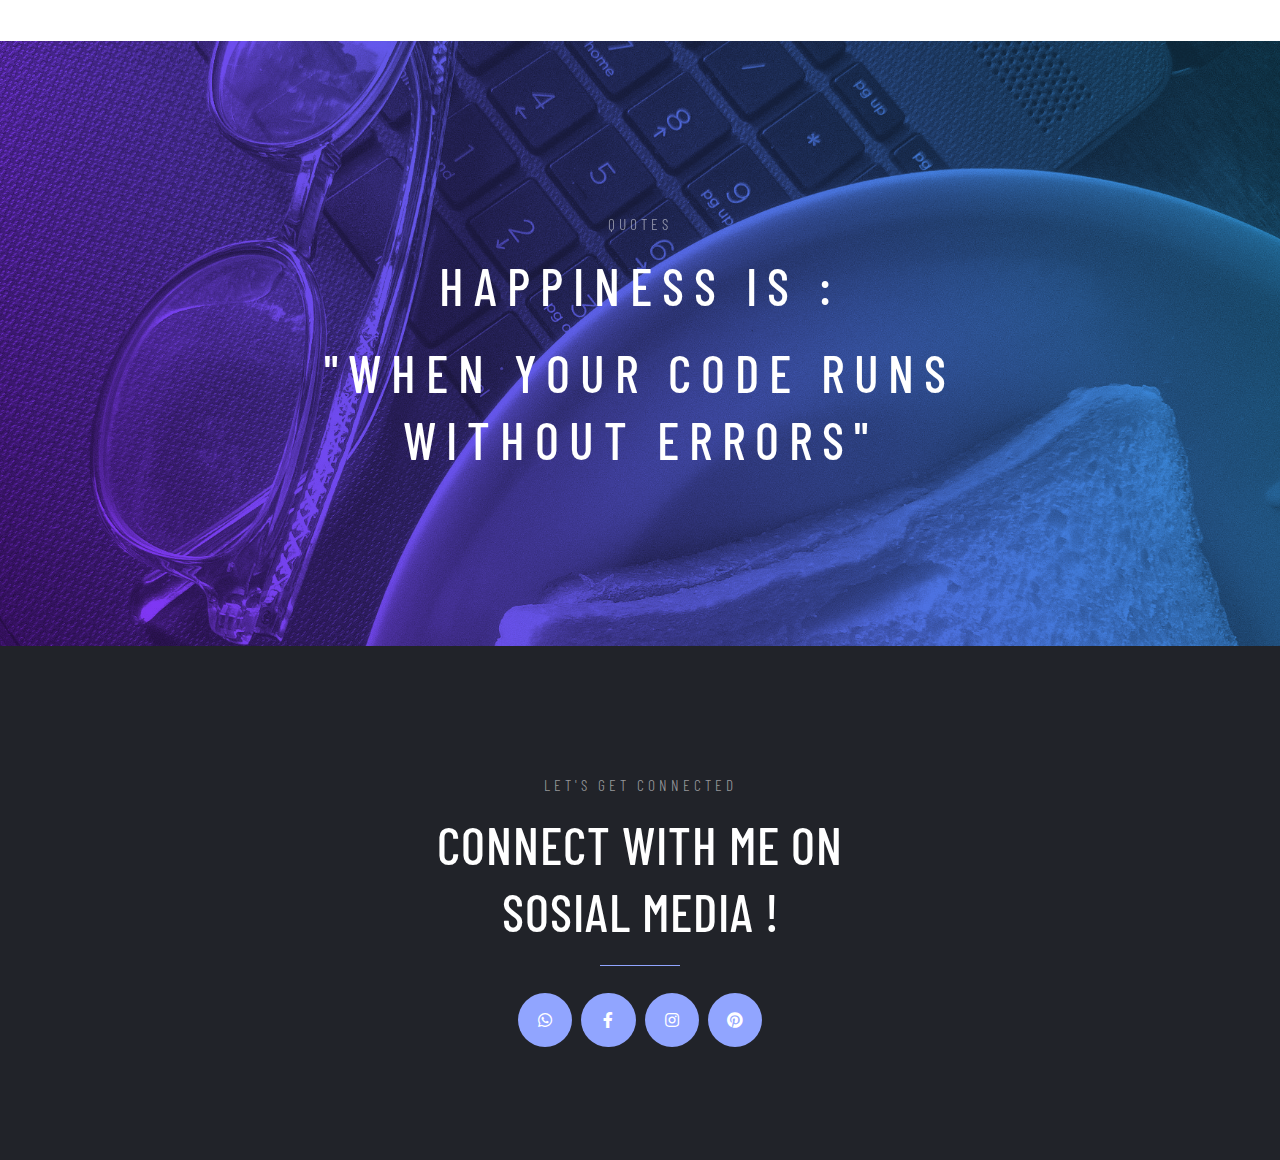
==== commit d3e7765c: "website" ====
--- a/index.html
+++ b/index.html
@@ -34,7 +34,7 @@
 <link rel="stylesheet" id="elementor-post-8-css" href="https://ichamanisha.github.io/website/wp-content/uploads/elementor/css/post-8.css?ver=1678159845" media="all">
 <link rel="stylesheet" id="elementor-pro-css" href="https://ichamanisha.github.io/website/wp-content/plugins/elementor-pro/assets/css/frontend-lite.min.css?ver=3.7.3" media="all">
 <link rel="stylesheet" id="elementor-global-css" href="https://ichamanisha.github.io/website/wp-content/uploads/elementor/css/global.css?ver=1678161214" media="all">
-<link rel="stylesheet" id="elementor-post-13-css" href="https://ichamanisha.github.io/website/wp-content/uploads/elementor/css/post-13.css?ver=1678452734" media="all">
+<link rel="stylesheet" id="elementor-post-13-css" href="https://ichamanisha.github.io/website/wp-content/uploads/elementor/css/post-13.css?ver=1678507462" media="all">
 <link rel="stylesheet" id="ekit-widget-styles-css" href="https://ichamanisha.github.io/website/wp-content/plugins/elementskit-lite/widgets/init/assets/css/widget-styles.css?ver=2.8.5" media="all">
 <link rel="stylesheet" id="ekit-responsive-css" href="https://ichamanisha.github.io/website/wp-content/plugins/elementskit-lite/widgets/init/assets/css/responsive.css?ver=2.8.5" media="all">
 <link rel="stylesheet" id="google-fonts-1-css" href="https://fonts.googleapis.com/css?family=Roboto%3A100%2C100italic%2C200%2C200italic%2C300%2C300italic%2C400%2C400italic%2C500%2C500italic%2C600%2C600italic%2C700%2C700italic%2C800%2C800italic%2C900%2C900italic%7CRoboto+Slab%3A100%2C100italic%2C200%2C200italic%2C300%2C300italic%2C400%2C400italic%2C500%2C500italic%2C600%2C600italic%2C700%2C700italic%2C800%2C800italic%2C900%2C900italic%7CBarlow+Condensed%3A100%2C100italic%2C200%2C200italic%2C300%2C300italic%2C400%2C400italic%2C500%2C500italic%2C600%2C600italic%2C700%2C700italic%2C800%2C800italic%2C900%2C900italic%7COpen+Sans%3A100%2C100italic%2C200%2C200italic%2C300%2C300italic%2C400%2C400italic%2C500%2C500italic%2C600%2C600italic%2C700%2C700italic%2C800%2C800italic%2C900%2C900italic&#038;display=swap&#038;ver=6.1.1" media="all">
@@ -66,7 +66,7 @@
 				<div class="elementor-widget-container">
 			<style>/*! elementor - v3.9.1 - 14-12-2022 */
 .elementor-heading-title{padding:0;margin:0;line-height:1}.elementor-widget-heading .elementor-heading-title[class*=elementor-size-]>a{color:inherit;font-size:inherit;line-height:inherit}.elementor-widget-heading .elementor-heading-title.elementor-size-small{font-size:15px}.elementor-widget-heading .elementor-heading-title.elementor-size-medium{font-size:19px}.elementor-widget-heading .elementor-heading-title.elementor-size-large{font-size:29px}.elementor-widget-heading .elementor-heading-title.elementor-size-xl{font-size:39px}.elementor-widget-heading .elementor-heading-title.elementor-size-xxl{font-size:59px}</style>
-<h3 class="elementor-heading-title elementor-size-default">portofolio</h3>		</div>
+<h3 class="elementor-heading-title elementor-size-default">Personal Website</h3>		</div>
 				</div>
 				<div class="elementor-element elementor-element-7eda6cfb animated-fast elementor-invisible elementor-widget elementor-widget-heading" data-id="7eda6cfb" data-element_type="widget" data-settings="{&quot;_animation&quot;:&quot;zoomIn&quot;,&quot;_animation_delay&quot;:200}" data-widget_type="heading.default">
 				<div class="elementor-widget-container">
@@ -121,50 +121,6 @@
 		</div>
 							</div>
 		</section>
-				<section class="elementor-section elementor-inner-section elementor-element elementor-element-61d996cd elementor-section-boxed elementor-section-height-default elementor-section-height-default" data-id="61d996cd" data-element_type="section" data-settings="{&quot;background_background&quot;:&quot;classic&quot;}">
-						<div class="elementor-container elementor-column-gap-default">
-					<div class="elementor-column elementor-col-50 elementor-inner-column elementor-element elementor-element-695c2584 elementor-invisible" data-id="695c2584" data-element_type="column" data-settings="{&quot;background_background&quot;:&quot;classic&quot;,&quot;animation&quot;:&quot;zoomIn&quot;}">
-			<div class="elementor-widget-wrap elementor-element-populated">
-					<div class="elementor-background-overlay"></div>
-								<div class="elementor-element elementor-element-2db7b052 elementor-widget elementor-widget-heading" data-id="2db7b052" data-element_type="widget" data-widget_type="heading.default">
-				<div class="elementor-widget-container">
-			<h3 class="elementor-heading-title elementor-size-default">Schools</h3>		</div>
-				</div>
-				<div class="elementor-element elementor-element-54587b0a elementor-tablet-align-center elementor-align-center elementor-invisible elementor-widget elementor-widget-button" data-id="54587b0a" data-element_type="widget" data-settings="{&quot;_animation&quot;:&quot;fadeIn&quot;,&quot;_animation_delay&quot;:400}" data-widget_type="button.default">
-				<div class="elementor-widget-container">
-					<div class="elementor-button-wrapper">
-			<a href="https://ichamanisha.github.io/website/my-schools/" class="elementor-button-link elementor-button elementor-size-xs elementor-animation-float" role="button">
-						<span class="elementor-button-content-wrapper">
-						<span class="elementor-button-text">Find out !</span>
-		</span>
-					</a>
-		</div>
-				</div>
-				</div>
-					</div>
-		</div>
-				<div class="elementor-column elementor-col-50 elementor-inner-column elementor-element elementor-element-2aa96f9 elementor-invisible" data-id="2aa96f9" data-element_type="column" data-settings="{&quot;background_background&quot;:&quot;classic&quot;,&quot;animation&quot;:&quot;zoomIn&quot;,&quot;animation_delay&quot;:0}">
-			<div class="elementor-widget-wrap elementor-element-populated">
-					<div class="elementor-background-overlay"></div>
-								<div class="elementor-element elementor-element-1d52ff97 elementor-widget elementor-widget-heading" data-id="1d52ff97" data-element_type="widget" data-widget_type="heading.default">
-				<div class="elementor-widget-container">
-			<h3 class="elementor-heading-title elementor-size-default">Organization</h3>		</div>
-				</div>
-				<div class="elementor-element elementor-element-7b822f1f elementor-tablet-align-center elementor-align-center elementor-invisible elementor-widget elementor-widget-button" data-id="7b822f1f" data-element_type="widget" data-settings="{&quot;_animation&quot;:&quot;fadeIn&quot;,&quot;_animation_delay&quot;:400}" data-widget_type="button.default">
-				<div class="elementor-widget-container">
-					<div class="elementor-button-wrapper">
-			<a href="https://ichamanisha.github.io/website/my-organization/" class="elementor-button-link elementor-button elementor-size-md elementor-animation-float" role="button">
-						<span class="elementor-button-content-wrapper">
-						<span class="elementor-button-text">Find out !</span>
-		</span>
-					</a>
-		</div>
-				</div>
-				</div>
-					</div>
-		</div>
-							</div>
-		</section>
 					</div>
 		</div>
 							</div>
@@ -209,7 +165,7 @@
 								<div class="elementor-element elementor-element-6482a6b9 elementor-widget elementor-widget-image" data-id="6482a6b9" data-element_type="widget" data-widget_type="image.default">
 				<div class="elementor-widget-container">
 			<style>/*! elementor - v3.9.1 - 14-12-2022 */
-.elementor-widget-image{text-align:center}.elementor-widget-image a{display:inline-block}.elementor-widget-image a img[src$=".svg"]{width:48px}.elementor-widget-image img{vertical-align:middle;display:inline-block}</style>												<img decoding="async" width="768" height="512" src="https://ichamanisha.github.io/website/wp-content/uploads/2023/03/photo_2023-03-08_15-35-34.jpg" class="attachment-medium_large size-medium_large wp-image-374" alt="">															</div>
+.elementor-widget-image{text-align:center}.elementor-widget-image a{display:inline-block}.elementor-widget-image a img[src$=".svg"]{width:48px}.elementor-widget-image img{vertical-align:middle;display:inline-block}</style>												<img decoding="async" src="https://ichamanisha.github.io/website/wp-content/uploads/2023/03/photo_2023-03-08_15-35-34.jpg" title="" alt="">															</div>
 				</div>
 					</div>
 		</div>
@@ -229,7 +185,7 @@
 				</div>
 				<div class="elementor-element elementor-element-2f7b7025 elementor-widget elementor-widget-text-editor" data-id="2f7b7025" data-element_type="widget" data-widget_type="text-editor.default">
 				<div class="elementor-widget-container">
-							<p>Saya lahir di Gianyar pada tanggal 16 OKtober 2005 yang bertepatan dengan hari raya kuningan bagi umat hindu di Bali. Saya merupakan anak pertama dari 2 bersaudara. Saya telah menyelesaikan pendidikan saya di jenjang SMP, dan sekarang saya sedang menempuh pendidikan selanjutnya di sebuah sekolah kejuruan di Bali yaitu SMK Negeri 1 Denpasar.</p>						</div>
+							<p>Saya lahir di Gianyar pada tanggal 16 Oktober 2005 yang bertepatan dengan hari raya kuningan bagi umat hindu di Bali. Saya merupakan anak pertama dari 2 bersaudara. Saya telah menyelesaikan pendidikan saya di jenjang SMP, dan sekarang saya sedang menempuh pendidikan selanjutnya di sebuah sekolah kejuruan di Bali yaitu SMK Negeri 1 Denpasar.</p>						</div>
 				</div>
 					</div>
 		</div>
@@ -318,6 +274,117 @@
 				<div class="elementor-element elementor-element-2823b5f elementor-widget elementor-widget-heading" data-id="2823b5f" data-element_type="widget" data-widget_type="heading.default">
 				<div class="elementor-widget-container">
 			<h4 class="elementor-heading-title elementor-size-default">Art Banget</h4>		</div>
+				</div>
+					</div>
+		</div>
+							</div>
+		</section>
+					</div>
+		</div>
+							</div>
+		</section>
+				<section class="elementor-section elementor-top-section elementor-element elementor-element-60357a07 elementor-section-height-min-height elementor-section-boxed elementor-section-height-default elementor-section-items-middle" data-id="60357a07" data-element_type="section" data-settings="{&quot;background_background&quot;:&quot;gradient&quot;}">
+							<div class="elementor-background-overlay"></div>
+							<div class="elementor-container elementor-column-gap-default">
+					<div class="elementor-column elementor-col-100 elementor-top-column elementor-element elementor-element-263846a7" data-id="263846a7" data-element_type="column">
+			<div class="elementor-widget-wrap elementor-element-populated">
+								<section class="elementor-section elementor-inner-section elementor-element elementor-element-207e316a elementor-section-boxed elementor-section-height-default elementor-section-height-default" data-id="207e316a" data-element_type="section" data-settings="{&quot;background_background&quot;:&quot;classic&quot;}">
+						<div class="elementor-container elementor-column-gap-default">
+					<div class="elementor-column elementor-col-100 elementor-inner-column elementor-element elementor-element-24e1d21b" data-id="24e1d21b" data-element_type="column">
+			<div class="elementor-widget-wrap elementor-element-populated">
+								<div class="elementor-element elementor-element-1216c22f elementor-widget elementor-widget-heading" data-id="1216c22f" data-element_type="widget" data-widget_type="heading.default">
+				<div class="elementor-widget-container">
+			<h1 class="elementor-heading-title elementor-size-default">Motivation</h1>		</div>
+				</div>
+				<div class="elementor-element elementor-element-3f239dc9 elementor-widget-divider--view-line elementor-widget elementor-widget-divider" data-id="3f239dc9" data-element_type="widget" data-widget_type="divider.default">
+				<div class="elementor-widget-container">
+					<div class="elementor-divider">
+			<span class="elementor-divider-separator">
+						</span>
+		</div>
+				</div>
+				</div>
+				<div class="elementor-element elementor-element-c68102c elementor-widget elementor-widget-text-editor" data-id="c68102c" data-element_type="widget" data-widget_type="text-editor.default">
+				<div class="elementor-widget-container">
+							<p>Saya siswi SMK dengan latar belakang pendidikan di bidang Teknik Informatika jurusan Rekayasa Perangkat Lunak. Saya memiliki semangat yang besar untuk belajar dan mengembangkan keterampilan saya di industri. Saya telah belajar berbagai keterampilan, salah satunya seperti mendesain website. Saya juga telah memiliki pengalaman PKL di PT. Bali Pustaka Digital, di mana saya belajar tentang digital marketing dan mendesain website agar user friendly dan menarik. Saya berharap dapat terus belajar dan siap untuk memulai karir saya setelah lulus dari sekolah.</p>						</div>
+				</div>
+					</div>
+		</div>
+							</div>
+		</section>
+					</div>
+		</div>
+							</div>
+		</section>
+				<section class="elementor-section elementor-top-section elementor-element elementor-element-2e3992cc elementor-section-boxed elementor-section-height-default elementor-section-height-default" data-id="2e3992cc" data-element_type="section" data-settings="{&quot;background_background&quot;:&quot;classic&quot;}">
+						<div class="elementor-container elementor-column-gap-default">
+					<div class="elementor-column elementor-col-100 elementor-top-column elementor-element elementor-element-1686884f" data-id="1686884f" data-element_type="column">
+			<div class="elementor-widget-wrap elementor-element-populated">
+								<section class="elementor-section elementor-inner-section elementor-element elementor-element-6188b415 elementor-section-boxed elementor-section-height-default elementor-section-height-default" data-id="6188b415" data-element_type="section" data-settings="{&quot;background_background&quot;:&quot;classic&quot;}">
+						<div class="elementor-container elementor-column-gap-default">
+					<div class="elementor-column elementor-col-100 elementor-inner-column elementor-element elementor-element-635b9e95" data-id="635b9e95" data-element_type="column">
+			<div class="elementor-widget-wrap elementor-element-populated">
+								<div class="elementor-element elementor-element-191fda15 elementor-widget elementor-widget-heading" data-id="191fda15" data-element_type="widget" data-widget_type="heading.default">
+				<div class="elementor-widget-container">
+			<h1 class="elementor-heading-title elementor-size-default">my Portofolio</h1>		</div>
+				</div>
+				<div class="elementor-element elementor-element-64a62fdb elementor-widget-divider--view-line elementor-widget elementor-widget-divider" data-id="64a62fdb" data-element_type="widget" data-widget_type="divider.default">
+				<div class="elementor-widget-container">
+					<div class="elementor-divider">
+			<span class="elementor-divider-separator">
+						</span>
+		</div>
+				</div>
+				</div>
+					</div>
+		</div>
+							</div>
+		</section>
+				<section class="elementor-section elementor-inner-section elementor-element elementor-element-bfef225 elementor-section-boxed elementor-section-height-default elementor-section-height-default" data-id="bfef225" data-element_type="section">
+						<div class="elementor-container elementor-column-gap-default">
+					<div class="elementor-column elementor-col-50 elementor-inner-column elementor-element elementor-element-e03115c" data-id="e03115c" data-element_type="column">
+			<div class="elementor-widget-wrap elementor-element-populated">
+								<div class="elementor-element elementor-element-06cc245 elementor-cta--skin-classic elementor-animated-content elementor-widget elementor-widget-call-to-action" data-id="06cc245" data-element_type="widget" data-widget_type="call-to-action.default">
+				<div class="elementor-widget-container">
+			<link rel="stylesheet" href="https://ichamanisha.github.io/website/wp-content/plugins/elementor-pro/assets/css/widget-call-to-action.min.css">		<div class="elementor-cta">
+					<div class="elementor-cta__bg-wrapper">
+				<div class="elementor-cta__bg elementor-bg" style="background-image: url(https://ichamanisha.github.io/website/wp-content/uploads/2023/03/FireShot-Capture-022-Desa-Bunutan-web4.demoosite.my_.id_.png);"></div>
+				<div class="elementor-cta__bg-overlay"></div>
+			</div>
+							<div class="elementor-cta__content">
+				
+				<h2 class="elementor-cta__title elementor-cta__content-item elementor-content-item">Website Desa Bunutan</h2>
+				
+									<div class="elementor-cta__button-wrapper elementor-cta__content-item elementor-content-item ">
+					<a class="elementor-cta__button elementor-button elementor-size-sm" href="https://web4.demoosite.my.id/">
+						Let's Visit !					</a>
+					</div>
+							</div>
+						</div>
+				</div>
+				</div>
+					</div>
+		</div>
+				<div class="elementor-column elementor-col-50 elementor-inner-column elementor-element elementor-element-83bd9ef" data-id="83bd9ef" data-element_type="column">
+			<div class="elementor-widget-wrap elementor-element-populated">
+								<div class="elementor-element elementor-element-2d48b08 elementor-cta--skin-classic elementor-animated-content elementor-widget elementor-widget-call-to-action" data-id="2d48b08" data-element_type="widget" data-widget_type="call-to-action.default">
+				<div class="elementor-widget-container">
+					<div class="elementor-cta">
+					<div class="elementor-cta__bg-wrapper">
+				<div class="elementor-cta__bg elementor-bg" style="background-image: url(https://ichamanisha.github.io/website/wp-content/uploads/2023/03/FireShot-Capture-021-Asita-cargo-–-Bali-Cargo-Shipping-Freight-Forwarding-Domestic-In_-www.asitacargo.com_.png);"></div>
+				<div class="elementor-cta__bg-overlay"></div>
+			</div>
+							<div class="elementor-cta__content">
+				
+				<h2 class="elementor-cta__title elementor-cta__content-item elementor-content-item">Website Asita Cargo</h2>
+				
+									<div class="elementor-cta__button-wrapper elementor-cta__content-item elementor-content-item ">
+					<a class="elementor-cta__button elementor-button elementor-size-sm" href="https://www.asitacargo.com/">
+						Let's Visit !					</a>
+					</div>
+							</div>
+						</div>
+				</div>
 				</div>
 					</div>
 		</div>
@@ -482,7 +549,7 @@
 <script id="wp-i18n-js-after">
 wp.i18n.setLocaleData( { 'text directionltr': [ 'ltr' ] } );
 </script>
-<script id="elementor-pro-frontend-js-before">var ElementorProFrontendConfig = {"ajaxurl":"https:\/\/ichamanisha.github.io\/website\/wp-admin\/admin-ajax.php","nonce":"2890b992b2","urls":{"assets":"https:\/\/ichamanisha.github.io\/website\/wp-content\/plugins\/elementor-pro\/assets\/","rest":"https:\/\/ichamanisha.github.io\/website\/wp-json\/"},"shareButtonsNetworks":{"facebook":{"title":"Facebook","has_counter":true},"twitter":{"title":"Twitter"},"linkedin":{"title":"LinkedIn","has_counter":true},"pinterest":{"title":"Pinterest","has_counter":true},"reddit":{"title":"Reddit","has_counter":true},"vk":{"title":"VK","has_counter":true},"odnoklassniki":{"title":"OK","has_counter":true},"tumblr":{"title":"Tumblr"},"digg":{"title":"Digg"},"skype":{"title":"Skype"},"stumbleupon":{"title":"StumbleUpon","has_counter":true},"mix":{"title":"Mix"},"telegram":{"title":"Telegram"},"pocket":{"title":"Pocket","has_counter":true},"xing":{"title":"XING","has_counter":true},"whatsapp":{"title":"WhatsApp"},"email":{"title":"Email"},"print":{"title":"Print"}},"facebook_sdk":{"lang":"en_US","app_id":""},"lottie":{"defaultAnimationUrl":"https:\/\/ichamanisha.github.io\/website\/wp-content\/plugins\/elementor-pro\/modules\/lottie\/assets\/animations\/default.json"}};</script>
+<script id="elementor-pro-frontend-js-before">var ElementorProFrontendConfig = {"ajaxurl":"https:\/\/ichamanisha.github.io\/website\/wp-admin\/admin-ajax.php","nonce":"fff6c2fdc5","urls":{"assets":"https:\/\/ichamanisha.github.io\/website\/wp-content\/plugins\/elementor-pro\/assets\/","rest":"https:\/\/ichamanisha.github.io\/website\/wp-json\/"},"shareButtonsNetworks":{"facebook":{"title":"Facebook","has_counter":true},"twitter":{"title":"Twitter"},"linkedin":{"title":"LinkedIn","has_counter":true},"pinterest":{"title":"Pinterest","has_counter":true},"reddit":{"title":"Reddit","has_counter":true},"vk":{"title":"VK","has_counter":true},"odnoklassniki":{"title":"OK","has_counter":true},"tumblr":{"title":"Tumblr"},"digg":{"title":"Digg"},"skype":{"title":"Skype"},"stumbleupon":{"title":"StumbleUpon","has_counter":true},"mix":{"title":"Mix"},"telegram":{"title":"Telegram"},"pocket":{"title":"Pocket","has_counter":true},"xing":{"title":"XING","has_counter":true},"whatsapp":{"title":"WhatsApp"},"email":{"title":"Email"},"print":{"title":"Print"}},"facebook_sdk":{"lang":"en_US","app_id":""},"lottie":{"defaultAnimationUrl":"https:\/\/ichamanisha.github.io\/website\/wp-content\/plugins\/elementor-pro\/modules\/lottie\/assets\/animations\/default.json"}};</script>
 <script src="https://ichamanisha.github.io/website/wp-content/plugins/elementor-pro/assets/js/frontend.min.js?ver=3.7.3" id="elementor-pro-frontend-js"></script>
 <script src="https://ichamanisha.github.io/website/wp-content/plugins/elementor/assets/lib/waypoints/waypoints.min.js?ver=4.0.2" id="elementor-waypoints-js"></script>
 <script src="https://ichamanisha.github.io/website/wp-includes/js/jquery/ui/core.min.js?ver=1.13.2" id="jquery-ui-core-js"></script>
@@ -490,7 +557,7 @@
 <script src="https://ichamanisha.github.io/website/wp-content/plugins/elementor/assets/js/frontend.min.js?ver=3.9.1" id="elementor-frontend-js"></script>
 <script src="https://ichamanisha.github.io/website/wp-content/plugins/elementor-pro/assets/js/elements-handlers.min.js?ver=3.7.3" id="pro-elements-handlers-js"></script>
 <script src="https://ichamanisha.github.io/website/wp-content/plugins/elementskit-lite/widgets/init/assets/js/animate-circle.js?ver=2.8.5" id="animate-circle-js"></script>
-<script id="elementskit-elementor-js-extra">var ekit_config = {"ajaxurl":"https:\/\/ichamanisha.github.io\/website\/wp-admin\/admin-ajax.php","nonce":"ddbd9a53dd"};</script>
+<script id="elementskit-elementor-js-extra">var ekit_config = {"ajaxurl":"https:\/\/ichamanisha.github.io\/website\/wp-admin\/admin-ajax.php","nonce":"1bffd6a69f"};</script>
 <script src="https://ichamanisha.github.io/website/wp-content/plugins/elementskit-lite/widgets/init/assets/js/elementor.js?ver=2.8.5" id="elementskit-elementor-js"></script>
 <script src="https://ichamanisha.github.io/website/wp-content/plugins/elementor/assets/lib/swiper/swiper.min.js?ver=2.8.5" id="swiper-js"></script>
 	</body>
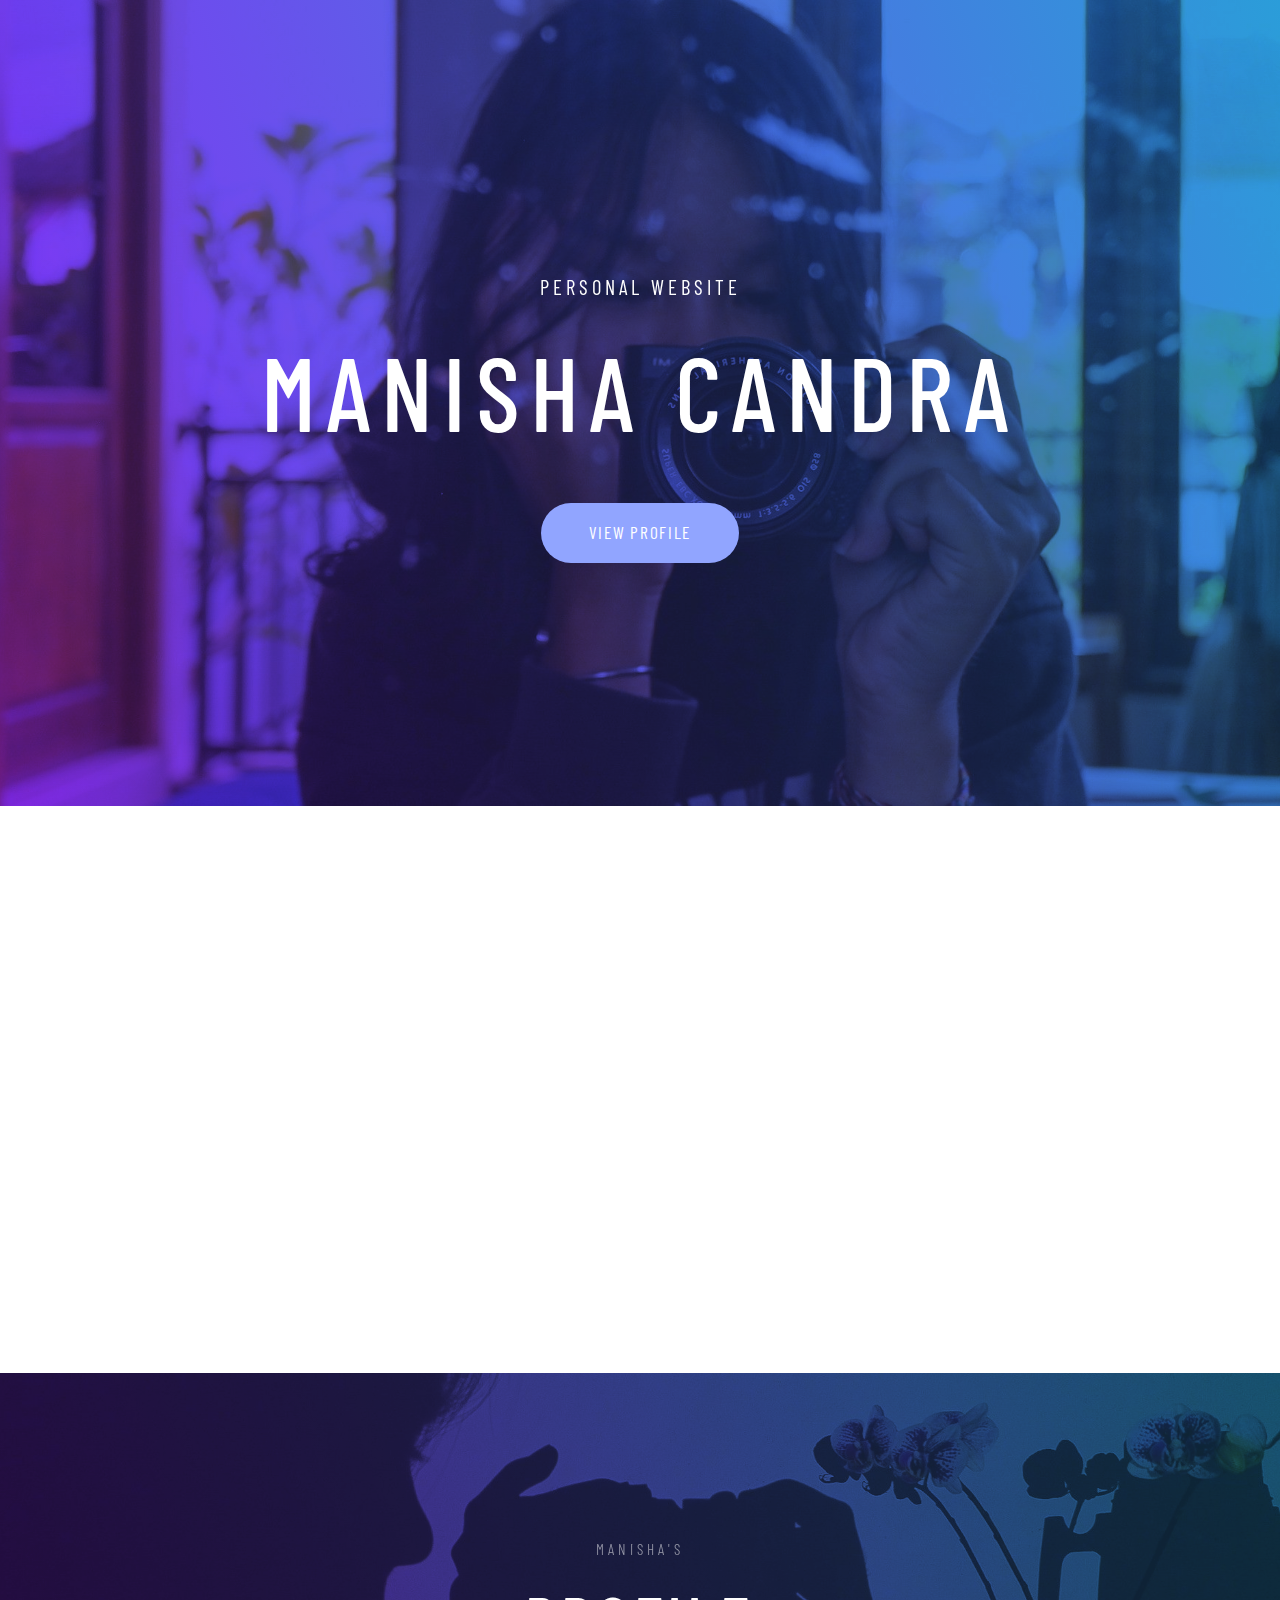
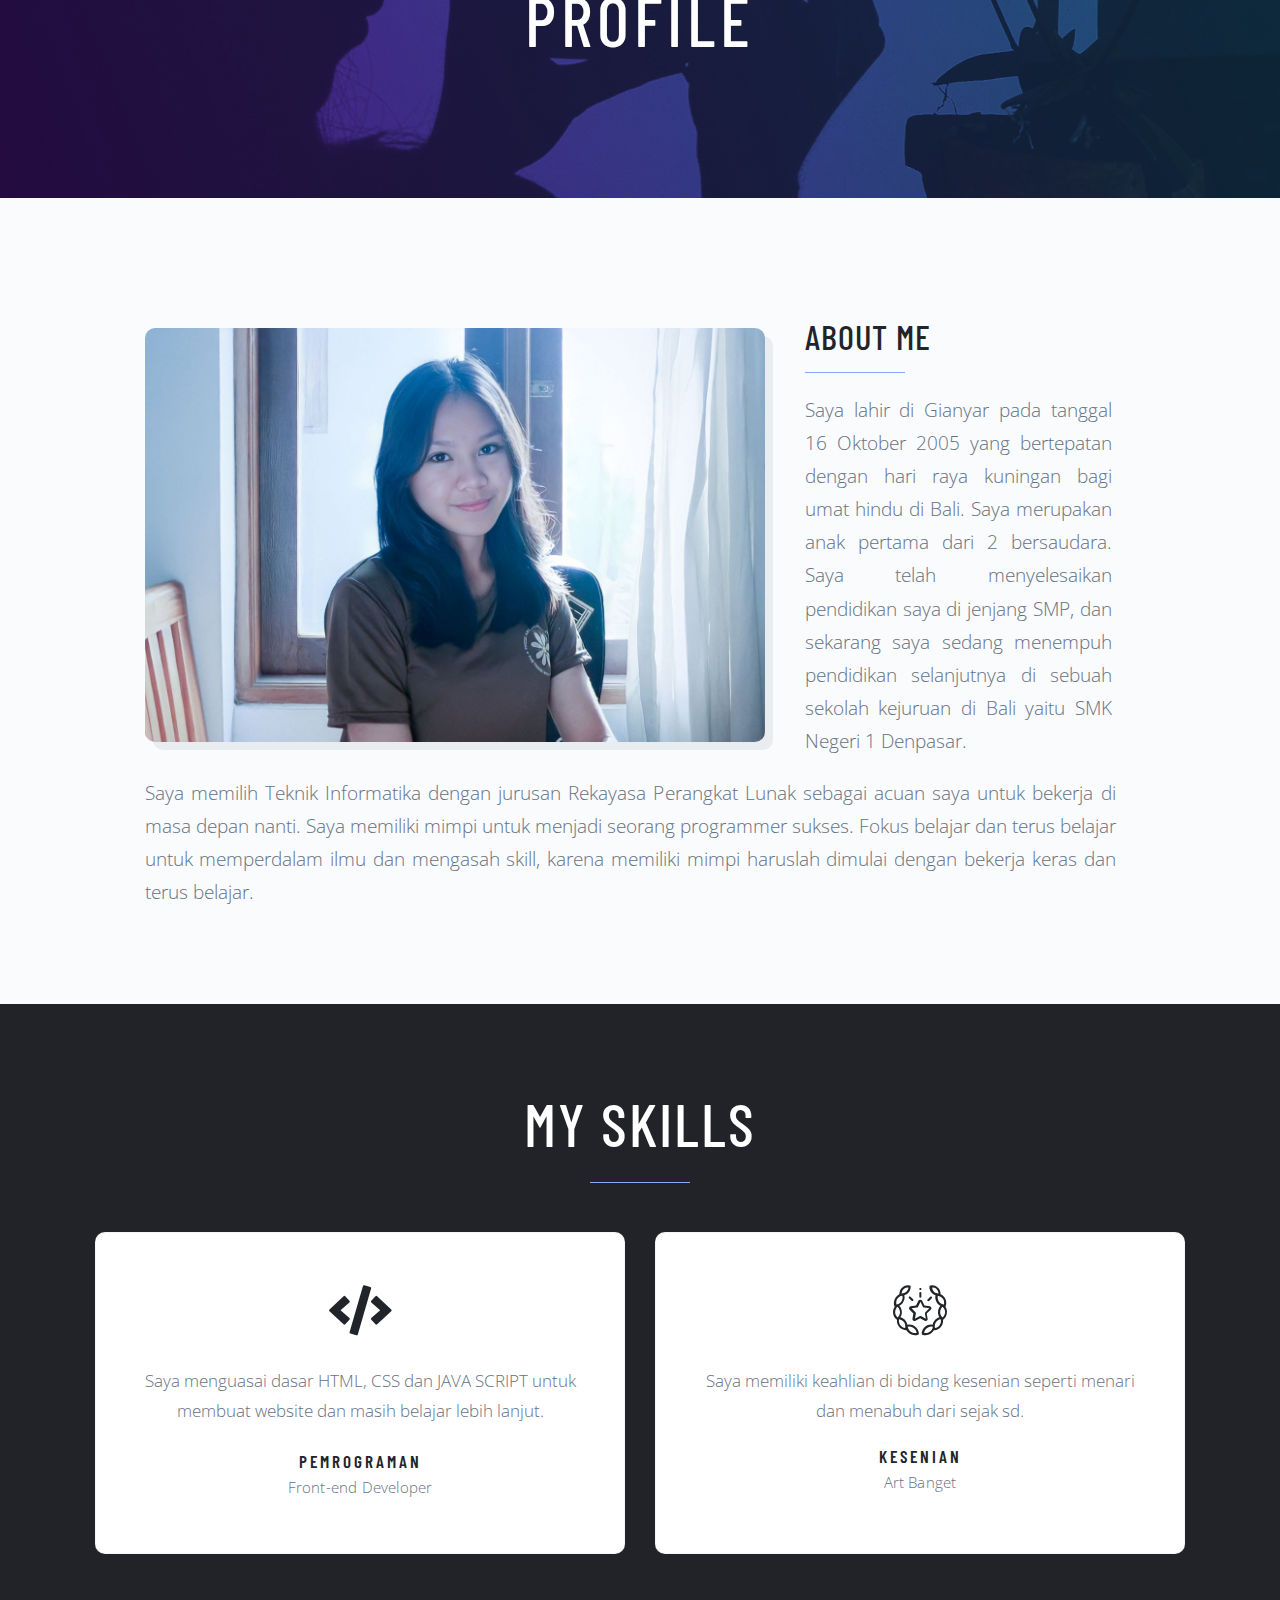
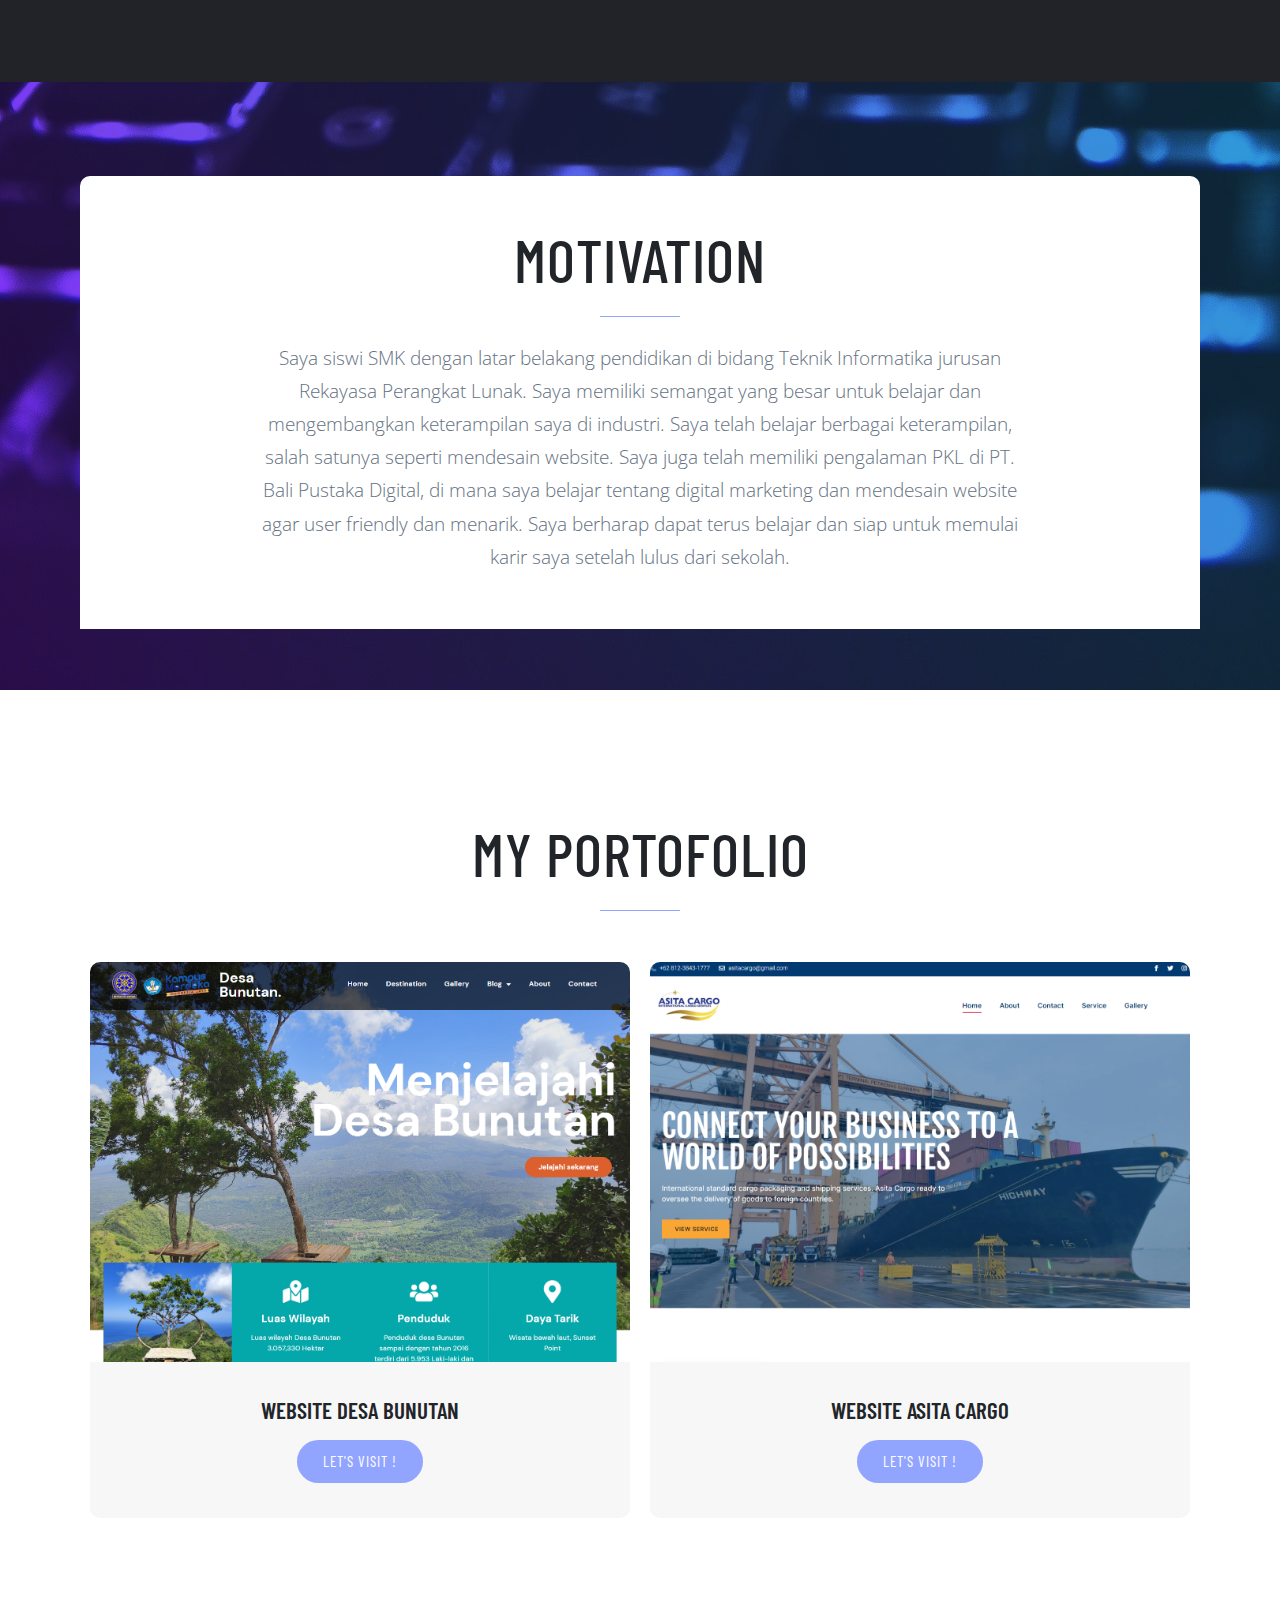
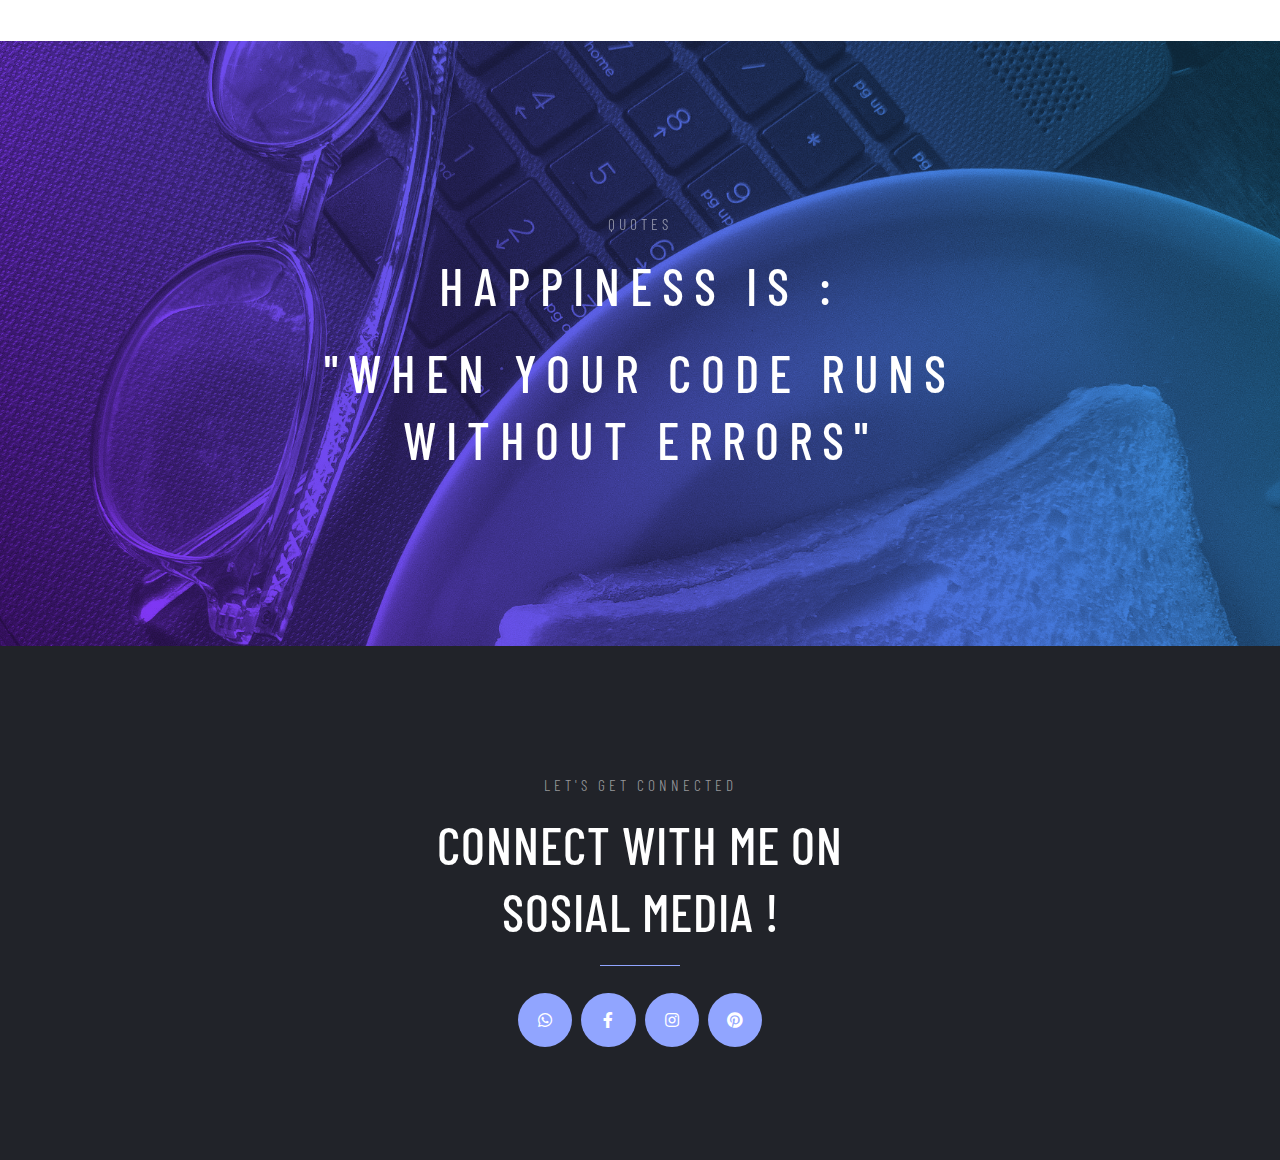
==== commit 6f191cb3: "website" ====
--- a/index.html
+++ b/index.html
@@ -34,7 +34,7 @@
 <link rel="stylesheet" id="elementor-post-8-css" href="https://ichamanisha.github.io/website/wp-content/uploads/elementor/css/post-8.css?ver=1678159845" media="all">
 <link rel="stylesheet" id="elementor-pro-css" href="https://ichamanisha.github.io/website/wp-content/plugins/elementor-pro/assets/css/frontend-lite.min.css?ver=3.7.3" media="all">
 <link rel="stylesheet" id="elementor-global-css" href="https://ichamanisha.github.io/website/wp-content/uploads/elementor/css/global.css?ver=1678161214" media="all">
-<link rel="stylesheet" id="elementor-post-13-css" href="https://ichamanisha.github.io/website/wp-content/uploads/elementor/css/post-13.css?ver=1678507462" media="all">
+<link rel="stylesheet" id="elementor-post-13-css" href="https://ichamanisha.github.io/website/wp-content/uploads/elementor/css/post-13.css?ver=1678508868" media="all">
 <link rel="stylesheet" id="ekit-widget-styles-css" href="https://ichamanisha.github.io/website/wp-content/plugins/elementskit-lite/widgets/init/assets/css/widget-styles.css?ver=2.8.5" media="all">
 <link rel="stylesheet" id="ekit-responsive-css" href="https://ichamanisha.github.io/website/wp-content/plugins/elementskit-lite/widgets/init/assets/css/responsive.css?ver=2.8.5" media="all">
 <link rel="stylesheet" id="google-fonts-1-css" href="https://fonts.googleapis.com/css?family=Roboto%3A100%2C100italic%2C200%2C200italic%2C300%2C300italic%2C400%2C400italic%2C500%2C500italic%2C600%2C600italic%2C700%2C700italic%2C800%2C800italic%2C900%2C900italic%7CRoboto+Slab%3A100%2C100italic%2C200%2C200italic%2C300%2C300italic%2C400%2C400italic%2C500%2C500italic%2C600%2C600italic%2C700%2C700italic%2C800%2C800italic%2C900%2C900italic%7CBarlow+Condensed%3A100%2C100italic%2C200%2C200italic%2C300%2C300italic%2C400%2C400italic%2C500%2C500italic%2C600%2C600italic%2C700%2C700italic%2C800%2C800italic%2C900%2C900italic%7COpen+Sans%3A100%2C100italic%2C200%2C200italic%2C300%2C300italic%2C400%2C400italic%2C500%2C500italic%2C600%2C600italic%2C700%2C700italic%2C800%2C800italic%2C900%2C900italic&#038;display=swap&#038;ver=6.1.1" media="all">
@@ -165,7 +165,7 @@
 								<div class="elementor-element elementor-element-6482a6b9 elementor-widget elementor-widget-image" data-id="6482a6b9" data-element_type="widget" data-widget_type="image.default">
 				<div class="elementor-widget-container">
 			<style>/*! elementor - v3.9.1 - 14-12-2022 */
-.elementor-widget-image{text-align:center}.elementor-widget-image a{display:inline-block}.elementor-widget-image a img[src$=".svg"]{width:48px}.elementor-widget-image img{vertical-align:middle;display:inline-block}</style>												<img decoding="async" src="https://ichamanisha.github.io/website/wp-content/uploads/2023/03/photo_2023-03-08_15-35-34.jpg" title="" alt="">															</div>
+.elementor-widget-image{text-align:center}.elementor-widget-image a{display:inline-block}.elementor-widget-image a img[src$=".svg"]{width:48px}.elementor-widget-image img{vertical-align:middle;display:inline-block}</style>												<img decoding="async" width="768" height="512" src="https://ichamanisha.github.io/website/wp-content/uploads/2023/03/photo_2023-03-08_15-32-04.jpg" class="attachment-medium_large size-medium_large wp-image-373" alt="">															</div>
 				</div>
 					</div>
 		</div>
